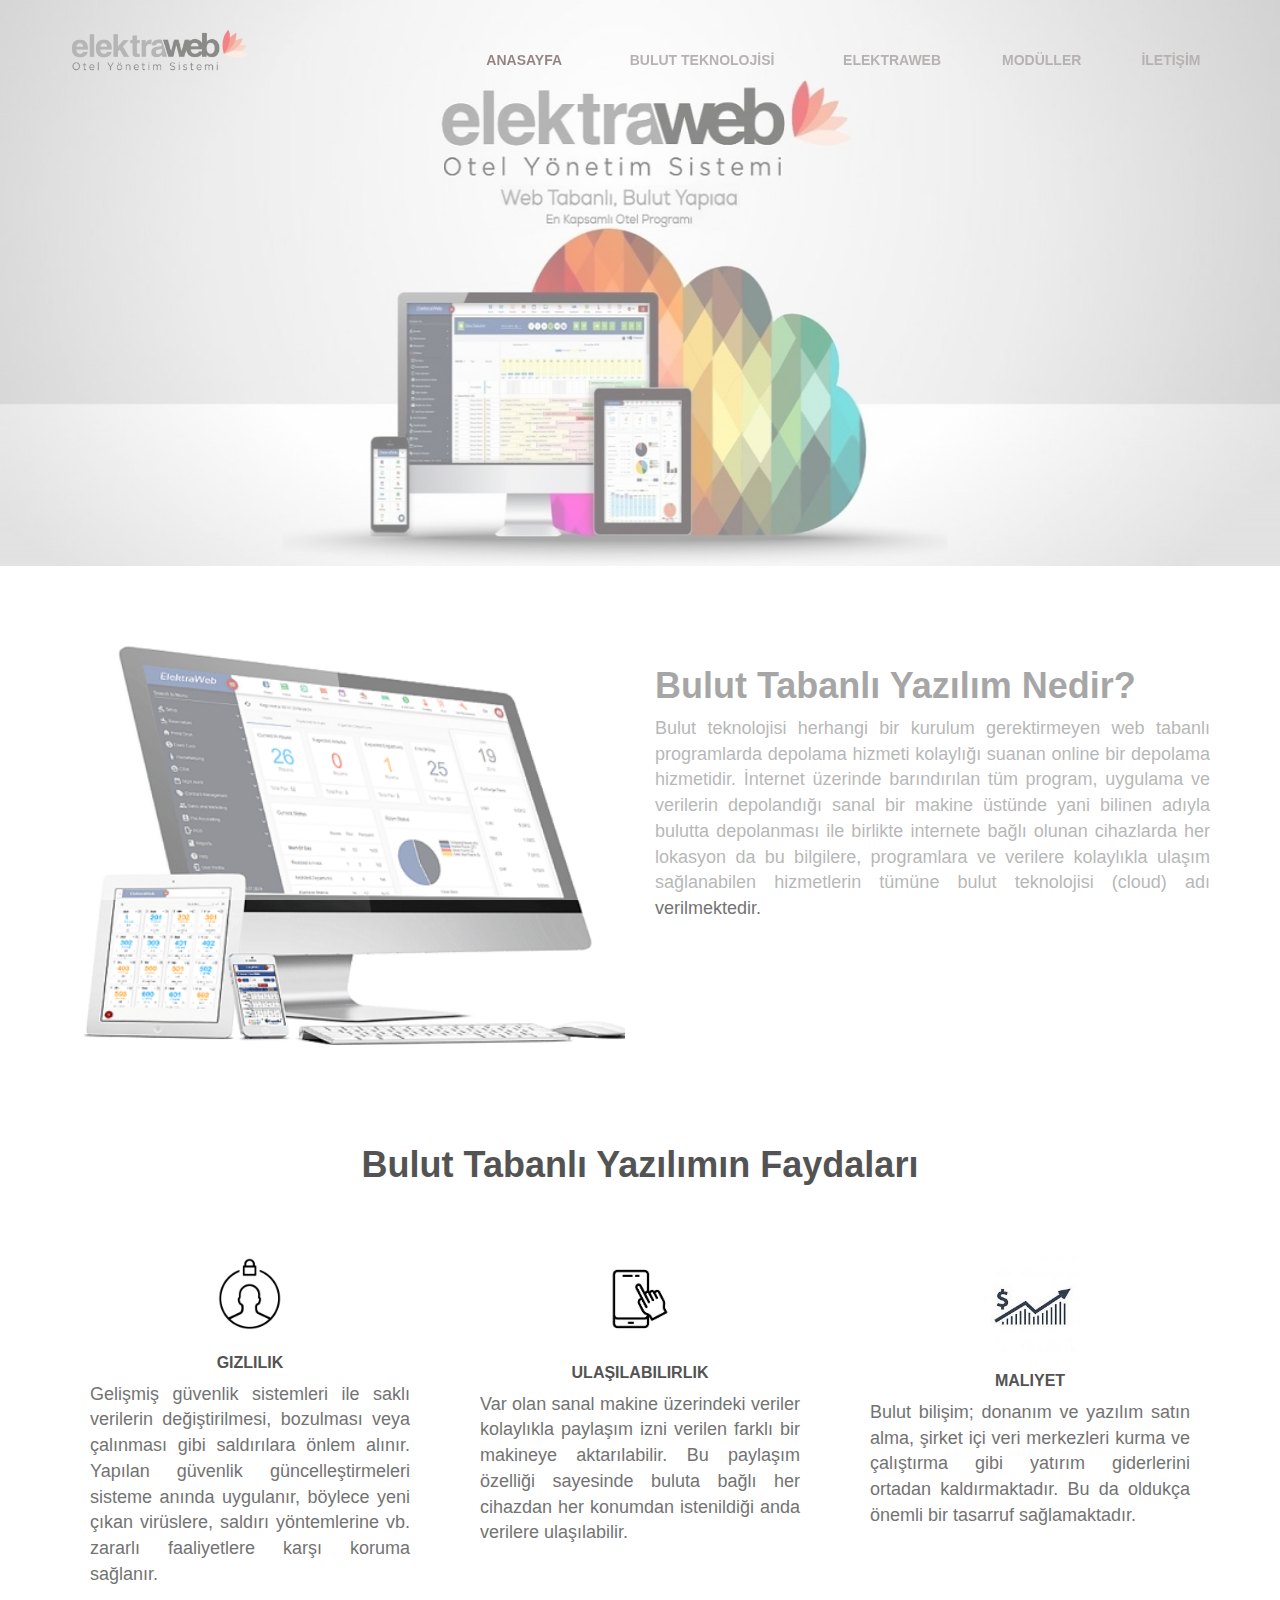
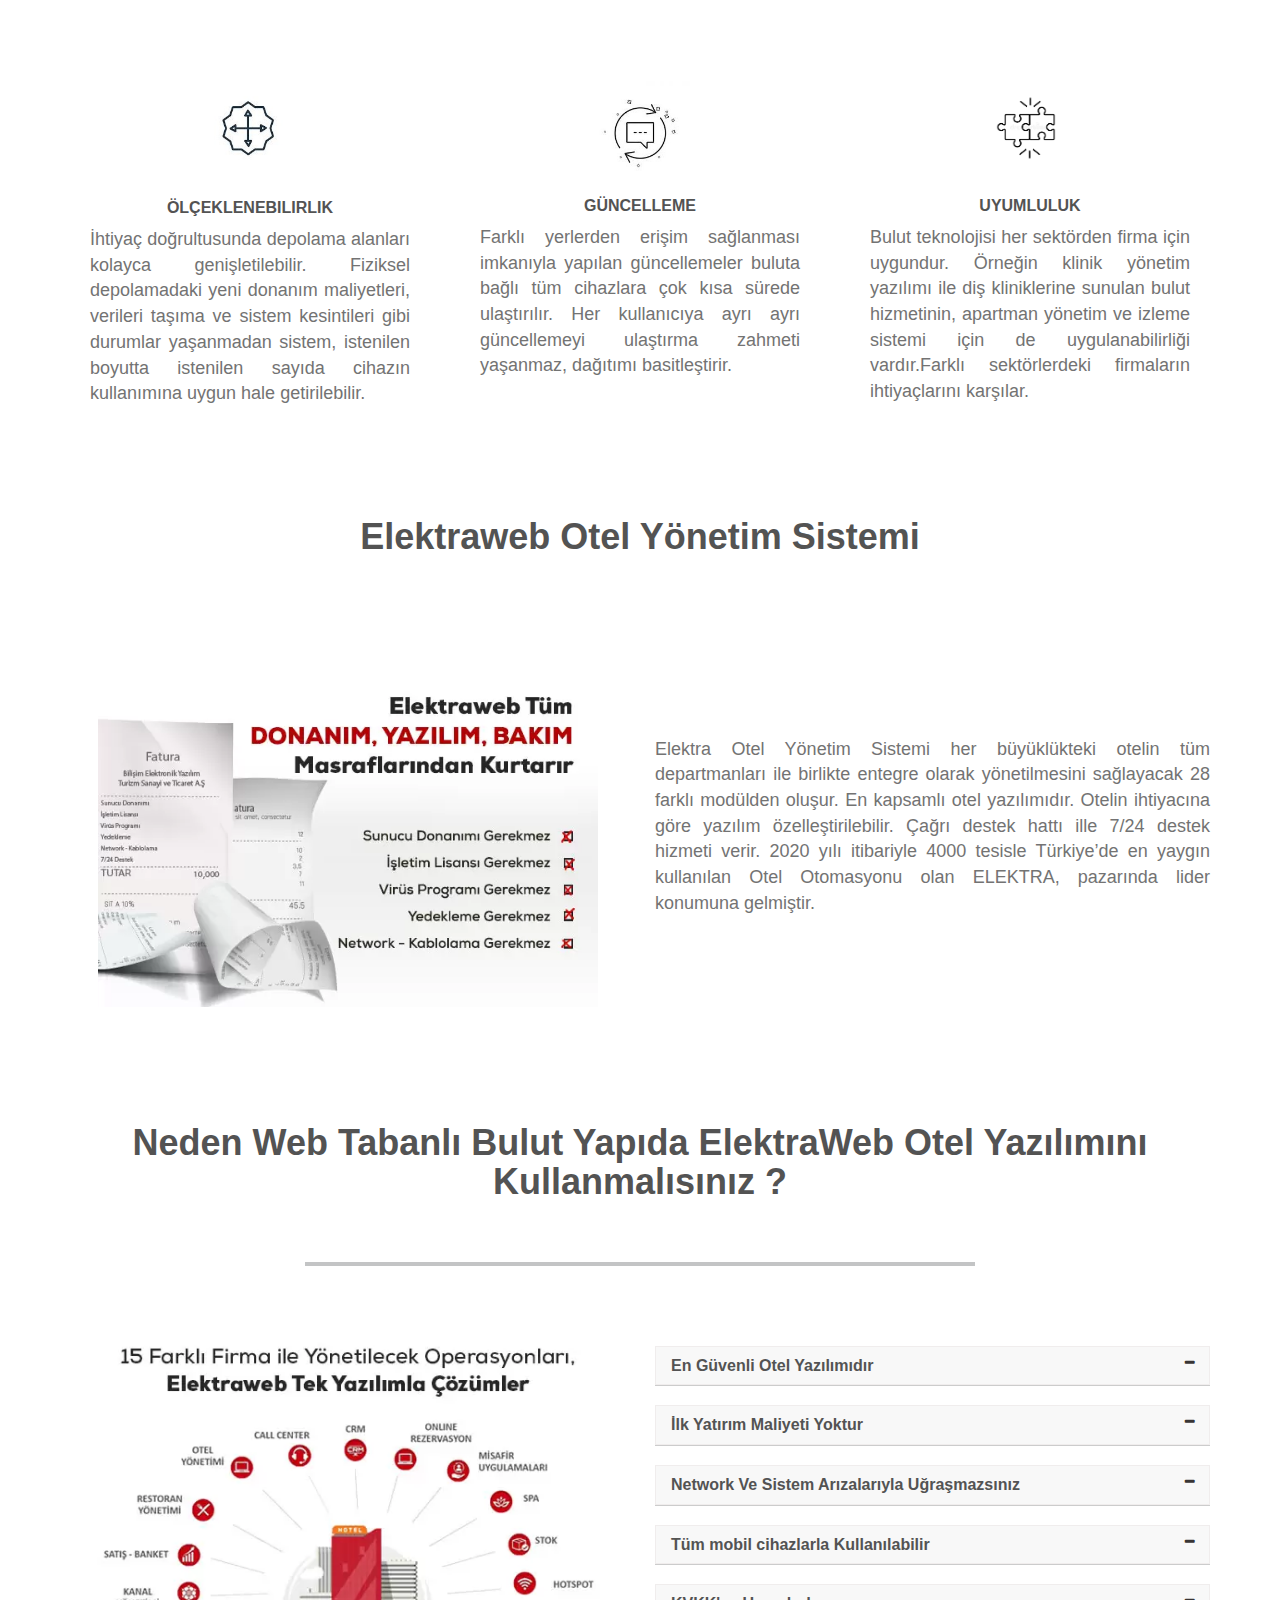
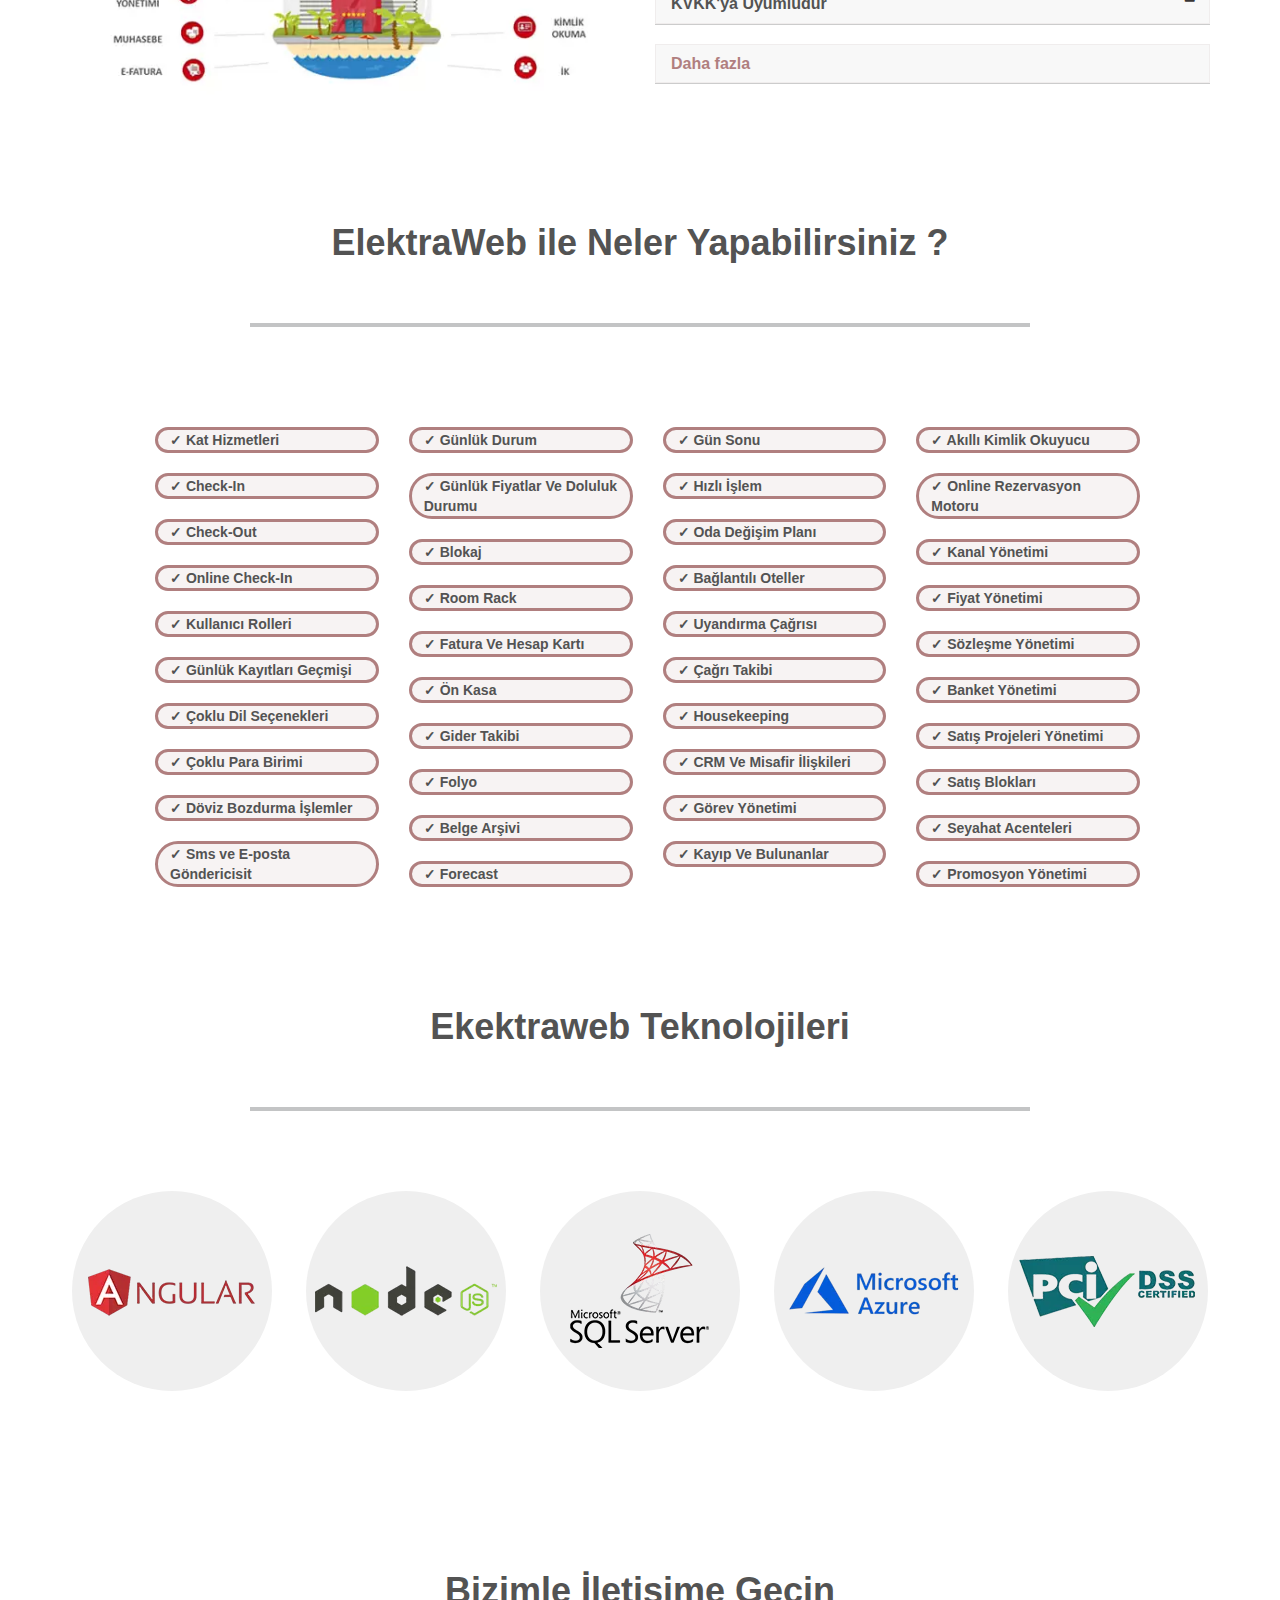
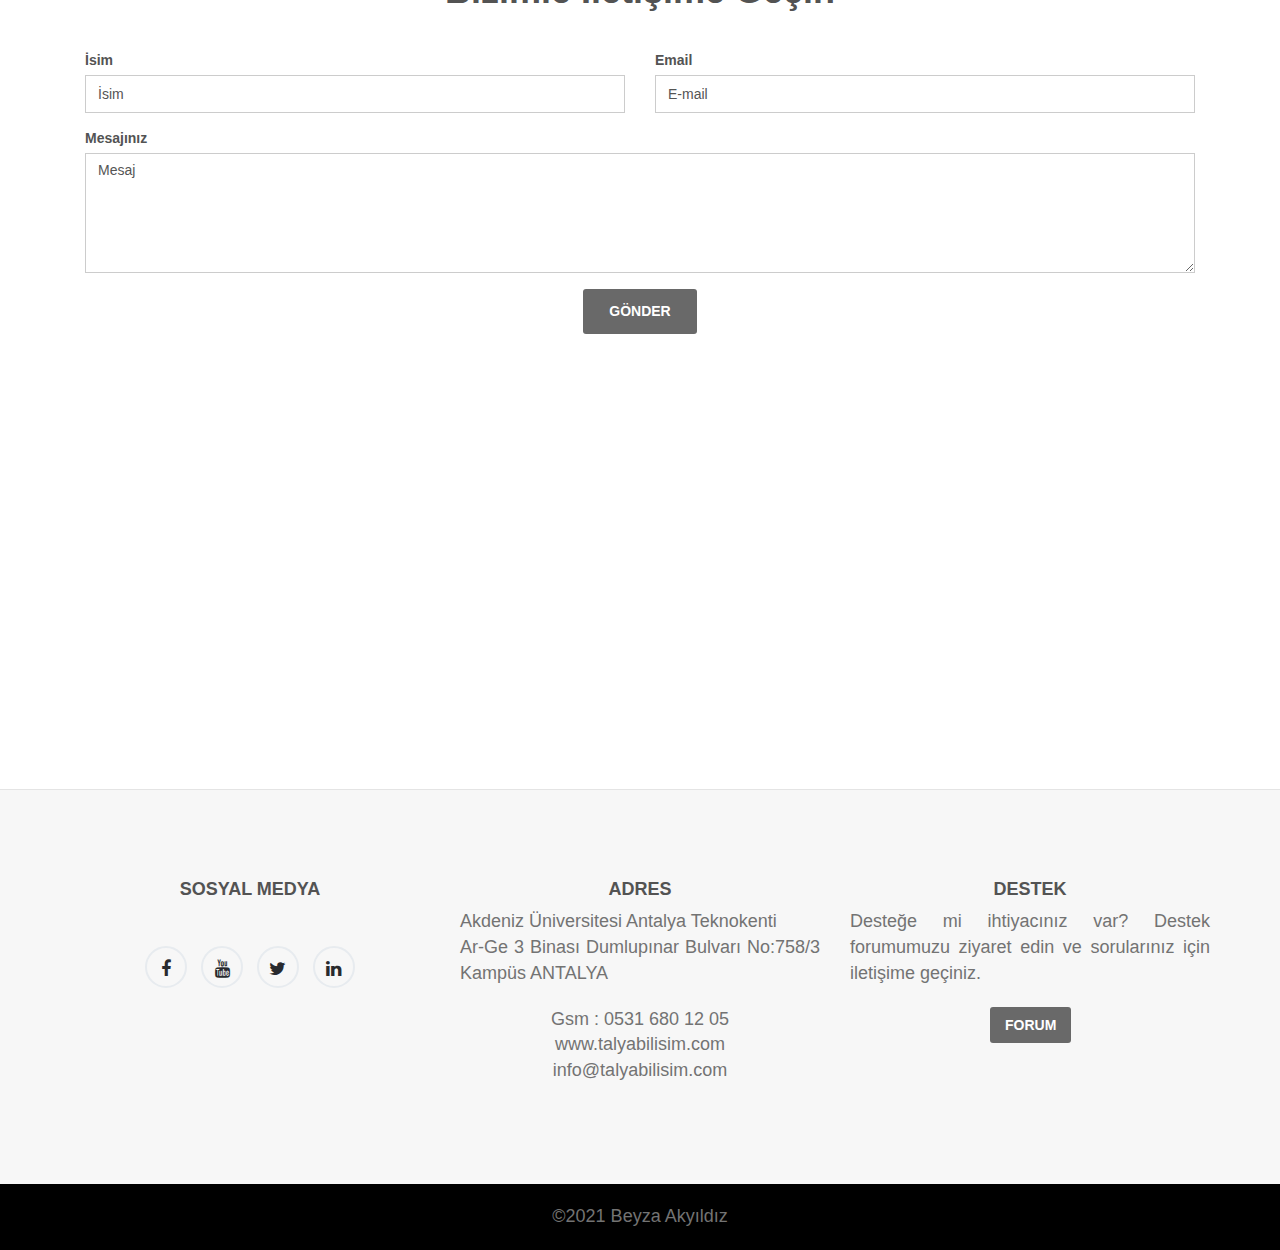
==== index.html @ 030712eb "edited to size of photos" ====
<!DOCTYPE html>


<html lang="en">

<head>

<meta name="viewport" content="width=device-width, initial-scale=1">
<!-- <meta content="text/html; charset=iso-8859-2" http-equiv="Content-Type"> -->
<link rel="stylesheet" href="https://www.w3schools.com/w3css/4/w3.css">
<style>
.mySlides {display:none;}
</style>

  <meta charset="utf-8" />

  <title>elektraweb</title>

  <meta name="viewport" content="width=device-width, initial-scale=1, maximum-scale=1" />


  <link rel="stylesheet" href="css/bootstrap.min.css" />


  <link rel="stylesheet" href="css/font-awesome.min.css" />

  <link href="css/component.css" rel="stylesheet">


  <link rel="stylesheet" href="css/style.css" />
  <link rel="stylesheet" href="https://cdnjs.cloudflare.com/ajax/libs/font-awesome/4.7.0/css/font-awesome.min.css">

  <link href="1/index.html" />
  <a href="1/index.html"></a>
  <a href="1/css/tasarim.css"></a>



</head>

<body data-spy="scroll" data-offset="80">

  <div class="animationload">
    <div class="loader">
      Lütfen Bekleyiniz....
    </div>
  </div>

  <nav class="navbar navbar-default navbar-fixed-top navbar-custom">
    <div class="container-fluid" style="margin-right:5%;margin-left:5%">

      <div class="navbar-header">
        <button type="button" class="navbar-toggle collapsed" data-toggle="collapse"
        data-target="#bs-example-navbar-collapse-1">
        <span class="sr-only">Toggle navigation</span>
        <span class="icon-bar"></span>
        <span class="icon-bar"></span>
        <span class="icon-bar"></span>
      </button>
        <a  class="navbar-brand" href="#"><img src="images/k.png" ></a>
      </div>


      <div class="collapse navbar-collapse" id="bs-example-navbar-collapse-1">
        <ul class="nav navbar-nav navbar-right">

          <li style="padding-right: 30px;"><a href="#home">ANASAYFA</a></li>
         
          <li>
            <nav class="menu">
            <ul>
              <li><a href="#">BULUT TEKNOLOJİSİ</a>
                <ul>
                  <li><a href="#Bulut">Bulut Tabanlı Yazılım Nedir?</a></li>
                  <li><a href="#services">Bulut Tabanlı Yazılımın Faydaları</a></li>
        
                </ul>
              </li>
            </ul>
          </nav>
        </li>
         
        <li>
          <nav class="menu">
          <ul>
            <li><a href="#">ELEKTRAWEB</a>
              <ul>
                <li><a href="#elektraweb">Elektraweb Otel Yönetim Sistemi</a></li>
                <li><a href="#neden elektraweb">Neden ElektraWeb Otel Yazılımını Kullanmalısınız ?</a></li>
                <li><a href="#elektraweb yapılabilecekler">ElektraWeb ile Neler Yapabilirsiniz ?</a></li>
                <li><a href="#elektraweb teknolojileri">Ekektraweb Teknolojileri</a></li>
      
              </ul>
            </li>
          </ul>
        </nav>
      </li>
           <li style="padding-right: 30px;"><a href="2/index.html">MODÜLLER</a></li>
          <li><a href="#contact">İLETİŞİM</a></li>
      </div>
    </div>
  </nav>

   <section class="main-home" id="home">
    <div  class="home-page-photo"><img style="width: 100%;height: 100%;" src="images/cd.jpg" alt=""></div>

  </section>
  <div id="Bulut"></div>
  <div id="ana_div" class="container ">
    <div class="row mt-3" >

      <div class="col-md-6" id="div3"> <img src="images/device2-.png" style="width: 100%;" class="foto" /></div>
      <div class="col-md-6" id="div3">
        <div class="kutu">
          <h1 style="font-size: 36px;
          font-weight: bolder;">Bulut Tabanlı Yazılım Nedir?</h1>

          <p>Bulut teknolojisi herhangi bir kurulum gerektirmeyen web tabanlı programlarda depolama hizmeti kolaylığı
            suanan online bir depolama hizmetidir. İnternet üzerinde barındırılan tüm program, uygulama ve verilerin
            depolandığı
            sanal bir makine üstünde yani bilinen adıyla bulutta depolanması ile birlikte internete bağlı olunan
            cihazlarda her lokasyon da bu bilgilere, programlara ve verilere kolaylıkla ulaşım sağlanabilen hizmetlerin
            tümüne bulut teknolojisi (cloud) adı verilmektedir. </p>


        </div>
      </div>
    </div>

  </div>

  <section id="services">
    <div class="container">
      <div class="row">
        <div class="col-md-12">
          <h1 style="font-size: 36px;
          font-weight: bolder;" class="title text-center">Bulut Tabanlı Yazılımın Faydaları</h1>

          <br>
          <div class="titleHR"><span></span></div>
        </div>
      </div>

      <div class="row">
        <div class="col-sm-4">

          <div class="text-center services-item">
            <div class="col-wrapper">
              <div class="icon-border">

                <img src="images/15.png" alt="" style="width: 80px;">
              </div>
              <h5>Gizlilik</h5>
              <p>Gelişmiş güvenlik sistemleri ile saklı verilerin değiştirilmesi, bozulması veya çalınması gibi
                saldırılara önlem alınır.
                Yapılan güvenlik güncelleştirmeleri sisteme anında uygulanır, böylece yeni çıkan virüslere, saldırı
                yöntemlerine vb. zararlı faaliyetlere karşı koruma sağlanır.</p>
            </div>
          </div>
        </div>

        <div class="col-sm-4">

          <div class="text-center services-item">
            <div class="col-wrapper">
              <div class="icon-border">

                <div class="boxes-icon">
                  <img src="images/6.png" alt="" style="width: 90px;">
                </div>
              </div>
              <h5>Ulaşılabilirlik</h5>
              <p>Var olan sanal makine üzerindeki veriler kolaylıkla paylaşım izni verilen
                farklı bir makineye aktarılabilir. Bu paylaşım özelliği sayesinde buluta bağlı her cihazdan her konumdan
                istenildiği anda verilere ulaşılabilir.</p>
            </div>
          </div>
        </div>

        <div class="col-sm-4">
          <div class="text-center services-item">
            <div class="col-wrapper">
              <div class="icon-border">

                <img src="images/9.jpg" alt="" style="width:100px;">
              </div>


              <h5>Maliyet</h5>
              <p>Bulut bilişim; donanım ve yazılım satın alma, şirket içi veri merkezleri kurma
                ve çalıştırma gibi yatırım giderlerini ortadan kaldırmaktadır. Bu da oldukça
                önemli bir tasarruf sağlamaktadır.</p>
            </div>
          </div>
        </div>
      </div>


      <div class="row">
        <div class="col-sm-4">

          <div class="text-center services-item">
            <div class="col-wrapper">
              <div class="icon-border">

                <img src="images/12.jpg" alt="" style="width:110px;">
              </div>
              <h5>Ölçeklenebilirlik</h5>
              <p>İhtiyaç doğrultusunda depolama alanları kolayca genişletilebilir. Fiziksel depolamadaki yeni donanım
                maliyetleri, verileri taşıma ve sistem kesintileri gibi durumlar yaşanmadan sistem, istenilen boyutta
                istenilen sayıda cihazın kullanımına uygun hale getirilebilir.</p>
            </div>
          </div>
        </div>

        <div class="col-sm-4">

          <div class="text-center services-item">
            <div class="col-wrapper">
              <div class="icon-border">

                <img src="images/14.jpg" alt="" style="width:100px;">
              </div>
              <h5>Güncelleme</h5>
              <p>Farklı yerlerden erişim sağlanması imkanıyla yapılan güncellemeler buluta bağlı tüm cihazlara çok kısa
                sürede ulaştırılır. Her kullanıcıya ayrı ayrı güncellemeyi ulaştırma zahmeti yaşanmaz, dağıtımı
                basitleştirir.
              </p>
            </div>
          </div>
        </div>


        <div class="col-sm-4">

          <div class="text-center services-item">
            <div class="col-wrapper">
              <div class="icon-border">

                <img src="images/14.png" alt="" style="width:100px;">
                <h5>Uyumluluk</h5>
                <p>Bulut teknolojisi her sektörden firma için uygundur. Örneğin klinik yönetim yazılımı ile diş
                  kliniklerine sunulan bulut hizmetinin, apartman yönetim ve izleme sistemi için de uygulanabilirliği
                  vardır.Farklı sektörlerdeki firmaların ihtiyaçlarını karşılar.</p>
              </div>
            </div>
          </div>
        </div>

      </div>
<div id="elektraweb"></div>
  </section>
  <br>
  <br>
<!-- .................. -->

<h1 style="font-weight: bolder"  class="w3-center">Elektraweb Otel Yönetim Sistemi</h1>
<div id="ana_div" class="container ">
  <div class="row mt-3">

    <div class="col-md-6" id="div3"> 
      <div class="w3-content w3-section" style="max-width:500px">
        <img class="mySlides" src="images/s1.jpg" style="width:100%">
        <img class="mySlides" src="images/s2.jpg" style="width:100%">
        <img class="mySlides" src="images/s3.jpg" style="width:100%">
        <img class="mySlides" src="images/s4.jpg" style="width:100%">
        <img class="mySlides" src="images/s5.jpg" style="width:100%">
        <img class="mySlides" src="images/s6.jpg" style="width:100%">
        <img class="mySlides" src="images/s7.jpg" style="width:100%">
        <img class="mySlides" src="images/s8.jpg" style="width:100%">
        <img class="mySlides" src="images/s9.jpg" style="width:100%">
        <img class="mySlides" src="images/s10.jpg" style="width:100%">
        <img class="mySlides" src="images/s11.jpg" style="width:100%">
        <img class="mySlides" src="images/s12.jpg" style="width:100%">
        <img class="mySlides" src="images/s13.jpg" style="width:100%">
        <img class="mySlides" src="images/s14.jpg" style="width:100%">
        <img class="mySlides" src="images/s15.jpg" style="width:100%">
      </div>
      
      <script>
      var myIndex = 0;
      carousel();
      
      function carousel() {
        var i;
        var x = document.getElementsByClassName("mySlides");
        for (i = 0; i < x.length; i++) {
          x[i].style.display = "none";  
        }
        myIndex++;
        if (myIndex > x.length) {myIndex = 1}    
        x[myIndex-1].style.display = "block";  
        setTimeout(carousel, 2000); // Change image every 2 seconds
      }
      </script>
    </div>
    <div class="col-md-6" id="div3">
      <div class="kutu" id="Bulut">
       
        <p style="margin-top: 100px;"> Elektra Otel Yönetim Sistemi her büyüklükteki otelin tüm departmanları ile birlikte entegre olarak yönetilmesini sağlayacak 28 farklı modülden oluşur. En kapsamlı otel yazılımıdır. Otelin ihtiyacına göre yazılım özelleştirilebilir. Çağrı destek hattı ille 7/24 destek hizmeti verir.  2020 yılı itibariyle 4000 tesisle Türkiye’de en yaygın kullanılan Otel Otomasyonu olan ELEKTRA, pazarında lider konumuna gelmiştir.</p>
        
         
      </div>
    </div>
  </div>

</div>
<!-- ................. -->
<div id="neden elektraweb"></div>




  <!--Start Why Choose us-->
  <section id="Neden" class="section">
    <div class="container">
      <div class="row">

        <div class="title-box text-center">
          <h1 style="margin-bottom:60px ;font-weight: bolder;" class="title">Neden Web Tabanlı Bulut Yapıda ElektraWeb
            Otel Yazılımını Kullanmalısınız ?</h1>
        </div>
        <div style="margin-bottom: 40px;" class="yatay-cizgi"></div>
        <!--start tabs-->
        <div class="col-md-6">
          <div class="tabs tabs-main">




            <div class="tab-content">
              <img src="images/elk.jpg" style="max-width: 100%;" alt="" style="float: left;">

            </div>


          </div>
        </div>

        <!-- End Tabs-->

        <!--Start Accordion-->
        <div class="col-md-6">
          <div class="panel-group accordion-main" id="accordion" style="padding-top:40px">
            <!--About accordion #1-->
            <div class="panel">
              <div class="panel-heading collapsed" data-toggle="collapse" data-parent="#accordion"
                data-target="#collapseOne">
                <h2 style="font-weight: bolder;" class="panel-title accordion-toggle">
                  En Güvenli Otel Yazılımıdır
                </h2>
              </div>
              <div id="collapseOne" class="panel-collapse collapse">
                <div class="panel-body">
                  <p>ElektraWeb, dünyanın en güvenli sunucularında barındırıldığından, yüksek hız ve güvenlik sağlar.
                    Yedeklemeler otomatik yapılır. Virüs ve enerji kesintisi kaynaklı veri kayıpları ortadan kalkar.
                    Kötü niyetli kullanıcılara karşı etkili bir loglama çözümü barındırır.
                  </p>

                </div>
              </div>
            </div>

            <!--About accordion #2-->
            <div class="panel">
              <div class="panel-heading collapsed" data-toggle="collapse" data-parent="#accordion"
                data-target="#collapseTwo">
                <h2 style="font-weight: bolder;" class="panel-title accordion-toggle">
                  İlk Yatırım Maliyeti Yoktur
                </h2>
              </div>
              <div id="collapseTwo" class="panel-collapse collapse">
                <div class="panel-body">
                  <p>ElektraWeb, sunucuya ihtiyaç duymadığından oteli bir kaç yılda bir yenilemesi gereken sunucu,
                    işletim sistemi lisans, virüs programlar, yedekleme, bakım gibi maliyetlerden kurtarır.
                  </p>
                </div>
              </div>
            </div>

            <!--About accordion #3-->
            <div class="panel">
              <div class="panel-heading collapsed" data-toggle="collapse" data-parent="#accordion"
                data-target="#collapseThree">
                <h2 style="font-weight: bolder;" class="panel-title accordion-toggle">
                  Network Ve Sistem Arızalarıyla Uğraşmazsınız
                </h2>
              </div>
              <div id="collapseThree" class="panel-collapse collapse">
                <div class="panel-body">
                  <p>ElektraWeb, internet üzerinden kullanıldığından otelinizdeki bilgisayarların herhangi bir networke
                    bağlı olmasına gerek olmaz. Bilgisayarınızda program da yüklü olmayacağı için donanım arızalarıyla
                    karşılaşma ihtimaliniz de çok azalır.
                  </p>

                </div>
              </div>
            </div>

            <!--About accordion #4-->
            <div class="panel">
              <div class="panel-heading collapsed" data-toggle="collapse" data-parent="#accordion"
                data-target="#collapseFour">
                <h2 style="font-weight: bolder;" class="panel-title accordion-toggle">
                  Tüm mobil cihazlarla Kullanılabilir
                </h2>
              </div>
              <div id="collapseFour" class="panel-collapse collapse">
                <div class="panel-body">
                  <p>Masaüstü veya dizüstü bilgisayarınız, tabletiniz ve cep telefonunuzdan tüm programı
                    kullanabilirsiniz. İsterseniz misafirleriniz için ayrıca uygulama da yaptırabilirsiniz.
                  </p>
                </div>
              </div>
            </div>

            <!-- .................................. -->
            <!--About accordion #1-->
            <div class="panel">
              <div class="panel-heading collapsed" data-toggle="collapse" data-parent="#accordion"
                data-target="#collapselast">
                <h2 style="font-weight: bolder;" class="panel-title accordion-toggle">
                  KVKK'ya Uyumludur
                </h2>
              </div>
              <div id="collapselast" class="panel-collapse collapse">
                <div class="panel-body">
                  <p>Elektraweb, datalarınızı en güvenli sunucularında KVKK kriterlerine uygun olarak saklar. Maskeleme
                    özelliği ile yetkisiz kişilerin bilgilere ulaşımı engeller ve sizin denetiminizde bilgiyi
                    anonimleştirir
                  </p>

                </div>
              </div>
            </div>
            <div class="panel">
              <div class="panel-heading collapsed" data-toggle="collapse" data-parent="#accordion"
                data-target="#collapsesix">
                <h2 style="color: #b07f7f ;margin-top: 0;font-weight: bolder;
              margin-bottom: 0;
              font-size: 16px;">

                  <a href="https://www.elektraweb.com/neden-elektraweb/">Daha fazla </a>
                </h2>
              </div>
              <div id="collapsesix" class="panel-collapse collapse">

              </div>
            </div>
          </div>
        </div>
      </div>
      <!--End Accordion-->

    </div>
    <!--/.row-->
    </div>
    <!--/.container-->
  </section> 
  <div id="elektraweb yapılabilecekler"></div>
  <br><br>
  <!--End Why Choose us-->
 
  <div class="title-box text-center">
    <h1 style="margin-bottom:60px ; margin-top: 80px; font-weight: bolder;" class="title">ElektraWeb ile Neler
      Yapabilirsiniz ?</h1>
  </div>
  <div style="margin-bottom: 40px;" class="yatay-cizgi"></div>

  <div class="temel" style="margin-left: 140px;margin-right: 140px;">

    <div class="row" style="margin-top: 100px;box-sizing: border-box;margin-right:0px: 0px;margin-left: 0px;">

      <div class="col-md-3" style="text-align: left;">
        <div style="padding-left: 12px;padding-right:12px ;font-weight: bolder;"
          onclick="location.href='https://www.elektraweb.com/ozellikler/kat-hizmetleri/'" class="buttons">✓ Kat Hizmetleri</div>
        <br>
        <div style="padding-left: 12px;padding-right:12px ;font-weight: bolder;"
          onclick="location.href='https://www.elektraweb.com/ozellikler/check-in-tr/'" class="buttons">✓ Check-In</div>

        <br>
        <div style="padding-left: 12px;padding-right:12px ;font-weight: bolder;"
          onclick="location.href='https://www.elektraweb.com/ozellikler/check-out-tr/'" class="buttons">✓ Check-Out</div>

        <br>
        <div style="padding-left: 12px;padding-right:12px ;font-weight: bolder;"
          onclick="location.href='https://www.elektraweb.com/ozellikler/check-in-islemleri/'" class="buttons"> ✓ Online Check-In</div>

        <br>

        <div style="padding-left: 12px;padding-right:12px ;font-weight: bolder;"
          onclick="location.href='https://www.elektraweb.com/ozellikler/kullanici-rolleri-ve-guvenlik/'" class="buttons"> ✓ Kullanıcı Rolleri</div>

        <br>
        <div style="padding-left: 12px;padding-right:12px ;font-weight: bolder;"
          onclick="location.href='https://www.elektraweb.com/ozellikler/gunluk-kayitlari-gecmisi/'" class="buttons">✓ Günlük Kayıtları Geçmişi</div>

        <br>
        <div style="padding-left: 12px;padding-right:12px ;font-weight: bolder;"
          onclick="location.href='https://www.elektraweb.com/ozellikler/coklu-dil-secenekleri/'" class="buttons">✓ Çoklu Dil Seçenekleri</div>

        <br>
        <div style="padding-left: 12px;padding-right:12px ;font-weight: bolder;"
          onclick="location.href='https://www.elektraweb.com/ozellikler/coklu-para-birimi/'" class="buttons">✓ Çoklu Para Birimi</div>

        <br>
        <div style="padding-left: 12px;padding-right:12px ;font-weight: bolder;"
          onclick="location.href='https://www.elektraweb.com/ozellikler/doviz-degisimi/'" class="buttons">✓ Döviz Bozdurma İşlemler</div>

        <br>
        <div style="padding-left: 12px;padding-right:12px ;font-weight: bolder;"
          onclick="location.href='https://www.elektraweb.com/ozellikler/sms-ve-e-posta-gondericisi/'" class="buttons">✓ Sms ve E-posta Göndericisit</div>

      </div>
      
      <div class="col-md-3" style="text-align: left">
        
        <div style="padding-left: 12px;padding-right:12px ;font-weight: bolder;"
          onclick="location.href='https://www.elektraweb.com/ozellikler/gunluk-gosterge-tablosu/'" class="buttons">✓ Günlük Durum</div>

        <br>
        <div style="padding-left: 12px;padding-right:12px ;font-weight: bolder;"
          onclick="location.href='https://www.elektraweb.com/ozellikler/gunluk-fiyatlar-ve-stok-durumu/'" class="buttons">✓ Günlük Fiyatlar Ve Doluluk Durumu</div>

        <br>
        <div style="padding-left: 12px;padding-right:12px ;font-weight: bolder;"
          onclick="location.href='https://www.elektraweb.com/ozellikler/oda-takvimi/'" class="buttons">✓ Blokaj</div>

        <br>
        <div style="padding-left: 12px;padding-right:12px ;font-weight: bolder;"
          onclick="location.href='https://www.elektraweb.com/ozellikler/alacak-hesaplari/'" class="buttons">✓ Room Rack</div>

        <br>

        <div style="padding-left: 12px;padding-right:12px ;font-weight: bolder;"
          onclick="location.href='https://www.elektraweb.com/ozellikler/fatura-ve-hesap-karti/'" class="buttons">✓ Fatura Ve Hesap Kartı</div>

        <br>
        <div style="padding-left: 12px;padding-right:12px ;font-weight: bolder;"
          onclick="location.href='https://www.elektraweb.com/ozellikler/on-kasa/'" class="buttons">✓ Ön Kasa</div>

        <br>
        <div style="padding-left: 12px;padding-right:12px ;font-weight: bolder;"
          onclick="location.href='https://www.elektraweb.com/ozellikler/gider-takibi/'" class="buttons">✓ Gider Takibi</div>

        <br>
        <div style="padding-left: 12px;padding-right:12px ;font-weight: bolder;"
          onclick="location.href='https://www.elektraweb.com/ozellikler/folyo/'" class="buttons">✓ Folyo</div>

        <br>
        <div style="padding-left: 12px;padding-right:12px ;font-weight: bolder;"
          onclick="location.href='https://www.elektraweb.com/ozellikler/belge-arsivi/'" class="buttons">✓ Belge Arşivi</div>

        <br>
        <div style="padding-left: 12px;padding-right:12px ;font-weight: bolder;"
          onclick="location.href='https://www.elektraweb.com/ozellikler/forecast-grafikleri/'" class="buttons">✓ Forecast</div>

      </div>
      
      <div class="col-md-3" style="text-align: left">
        <div style="padding-left: 12px;padding-right:12px ;font-weight: bolder;"
          onclick="location.href='https://www.elektraweb.com/ozellikler/gun-sonu/'" class="buttons">✓ Gün Sonu</div>

        <br>
        <div style="padding-left: 12px;padding-right:12px ;font-weight: bolder;"
          onclick="location.href='https://www.elektraweb.com/ozellikler/quick-desk/'" class="buttons">✓ Hızlı İşlem</div>

        <br>
        <div style="padding-left: 12px;padding-right:12px ;font-weight: bolder;"
          onclick="location.href='https://www.elektraweb.com/ozellikler/oda-degisim-planlari/'" class="buttons">✓ Oda Değişim Planı</div>

        <br>
        <div style="padding-left: 12px;padding-right:12px ;font-weight: bolder;"
          onclick="location.href='https://www.elektraweb.com/ozellikler/baglantili-odalar/'" class="buttons">✓ Bağlantılı Oteller</div>

        <br>
        <div style="padding-left: 12px;padding-right:12px ;font-weight: bolder;"
          onclick="location.href='https://www.elektraweb.com/ozellikler/uyandirma-cagrilari/'" class="buttons">✓ Uyandırma Çağrısı</div>

        <br>
        <div style="padding-left: 12px;padding-right:12px ;font-weight: bolder;"
          onclick="location.href='https://www.elektraweb.com/ozellikler/cagri-takibi/'" class="buttons">✓ Çağrı Takibi</div>

        <br>
        <div style="padding-left: 12px;padding-right:12px ;font-weight: bolder;"
          onclick="location.href='https://www.elektraweb.com/ozellikler/housekeeping-tr/'" class="buttons">✓ Housekeeping</div>

        <br>
        <div style="padding-left: 12px;padding-right:12px ;font-weight: bolder;"
          onclick="location.href='https://www.elektraweb.com/ozellikler/crm-ve-sadakat/'" class="buttons">✓ CRM Ve Misafir İlişkileri</div>

        <br>
        <div style="padding-left: 12px;padding-right:12px ;font-weight: bolder;"
          onclick="location.href='https://www.elektraweb.com/ozellikler/gorev-yonetimi/'" class="buttons">✓ Görev Yönetimi</div>

        <br>
        <div style="padding-left: 12px;padding-right:12px ;font-weight: bolder;"
          onclick="location.href='https://www.elektraweb.com/ozellikler/kayip-ve-bulunanlar/'" class="buttons">✓ Kayıp Ve Bulunanlar</div>

      </div> 
      
      <div class="col-md-3" style="text-align: left;margin-right: 0px;">
        <div style="padding-left: 12px;padding-right:12px ;font-weight: bolder;"
          onclick="location.href='https://www.elektraweb.com/ozellikler/akilli-kimlik-okuyucu/'" class="buttons">✓ Akıllı Kimlik Okuyucu</div>

        <br>
        <div style="padding-left: 12px;padding-right:12px ;font-weight: bolder;"
          onclick="location.href='https://www.elektraweb.com/ozellikler/rezervasyon-motoru/'" class="buttons">✓ Online Rezervasyon Motoru</div>

        <br>
        <div style="padding-left: 12px;padding-right:12px ;font-weight: bolder;"
          onclick="location.href='https://www.elektraweb.com/ozellikler/kanal-yoneticisi/'" class="buttons">✓ Kanal Yönetimi</div>

        <br>
        <div style="padding-left: 12px;padding-right:12px ;font-weight: bolder;"
          onclick="location.href='https://www.elektraweb.com/ozellikler/ucret-yoneticisi/'" class="buttons">✓ Fiyat Yönetimi</div>

        <br>
        <div style="padding-left: 12px;padding-right:12px ;font-weight: bolder;"
          onclick="location.href='https://www.elektraweb.com/ozellikler/sozlesme-yonetimi-2/'" class="buttons">✓ Sözleşme Yönetimi</div>

        <br>
        <div style="padding-left: 12px;padding-right:12px ;font-weight: bolder;"
          onclick="location.href='https://www.elektraweb.com/ozellikler/banket-yonetimi/'" class="buttons">✓ Banket Yönetimi</div>


        <br>
        <div style="padding-left: 12px;padding-right:12px ;font-weight: bolder;"
          onclick="location.href='https://www.elektraweb.com/ozellikler/satis-projeleri-yonetimi/'" class="buttons">✓ Satış Projeleri Yönetimi</div>

        <br>
        <div style="padding-left: 12px;padding-right:12px ;font-weight: bolder;"
          onclick="location.href='https://www.elektraweb.com/ozellikler/satis-bloklari/'" class="buttons">✓ Satış Blokları</div>

        <br>
        <div style="padding-left: 12px;padding-right:12px ;font-weight: bolder;"
          onclick="location.href='https://www.elektraweb.com/ozellikler/seyahat-acenteleri/'" class="buttons">✓ Seyahat Acenteleri</div>

        <br>
        <div style="padding-left: 12px;padding-right:12px ;font-weight: bolder;"
          onclick="location.href='https://www.elektraweb.com/ozellikler/promosyon-yonetimi/'" class="buttons">✓ Promosyon Yönetimi</div>

      </div>



    </div>
  </div>
  <div id="elektraweb teknolojileri"></div>
  <br><br>
  <div class="title-box text-center">
    <h1 style="margin-bottom:60px ;font-weight: bolder;margin-top: 80px;" class="title">Ekektraweb Teknolojileri</h1>

  </div>
  <div style="margin-bottom: 40px;" class="yatay-cizgi"></div>

  <div style="text-align: center;margin-top: 80px;margin-bottom: 80px;"> 
    <button style="width: 200px;height: 200px;border-radius: 100px;margin-right: 30px;border-style: none;"><img src="images/angular1.png" alt=""></button>
     <button style="width: 200px;height: 200px;border-radius: 100px;margin-right: 30px;border-style: none;"><img src="images/nodejs1.png" alt=""></button> 
     <button style="width: 200px;height: 200px;border-radius: 100px;margin-right: 30px;border-style: none;"><img src="images/sql3.png" alt=""></button> 
     <button style="width: 200px;height: 200px;border-radius: 100px;margin-right: 30px;border-style: none;"><img src="images/azure1.png" alt=""></button>
     <button style="width: 200px;height: 200px;border-radius: 100px;border-style: none;"><img src="images/pci1.png" alt=""></button>
  </div>


  <section id="contact">
    <div class="container">
      <div class="row">
        <div class="col-md-12">
          <h1 class="title text-center"> <strong>Bizimle İletişime Geçin</strong></h1>
          <div class="titleHR"><span></span></div>

          <form role="form" name="ajax-form" id="ajax-form" action="php/contact.php" method="post" class="form-main">
            <div class="col-xs-12">
              <div class="row">
                <div class="form-group col-xs-6">
                  <label for="name2">İsim</label>
                  <input class="form-control" id="name2" name="name" onblur="if(this.value == '') this.value='Name'"
                    onfocus="if(this.value == 'Name') this.value=''" type="text" value="İsim">
                  <div class="error" id="err-name" style="display: none;">Lütfen isim giriniz</div>
                </div>
                <div class="form-group col-xs-6">
                  <label for="email2">Email</label>
                  <input class="form-control" id="email2" name="email" type="text"
                    onfocus="if(this.value == 'E-mail') this.value='';"
                    onblur="if(this.value == '') this.value='E-mail';" value="E-mail">
                  <div class="error" id="err-emailvld" style="display: none;">E-posta geçerli bir biçimde değil</div>
                </div>
              </div>
              <div class="row">
                <div class="form-group col-xs-12">
                  <label for="message2">Mesajınız</label>
                  <textarea class="form-control" id="message2" name="message"
                    onblur="if(this.value == '') this.value='Message'"
                    onfocus="if(this.value == 'Message') this.value=''">Mesaj</textarea>
                  <div class="error" id="err-message" style="display: none;">Lütfen mesajınızı giriniz</div>
                </div>
              </div>
              <div class="row">
                <div class="col-md-8 col-md-offset-2">

                </div>
              </div>
              <div class="row">
                <div class="col-xs-12 text-center">
                  <div id="ajaxsuccess">E-mail başarıyla gönderildi</div>
                  <div class="error" id="err-form" style="display: none;">Form doğrulanırken bir sorun oluştu lütfen
                    kontrol edin!
                  </div>
                  <div class="error" id="err-timedout">Sunucuya bağlantı zaman aşımına uğradı!
                  </div>
                  <div class="error" id="err-state"></div>
                  <button type="submit" class="btn btn-custom" style="background-color: dimgrey;"
                    id="send">Gönder</button>
                  <iframe
                    src="https://www.google.com/maps/embed?pb=!1m18!1m12!1m3!1d3190.5922454501215!2d30.646813415250392!3d36.9001017799281!2m3!1f0!2f0!3f0!3m2!1i1024!2i768!4f13.1!3m3!1m2!1s0x14c391db81c14477%3A0xbd813fc99c814fac!2zVGFseWEgQmlsacWfaW0gLSBFcnMgWWF6xLFsxLFt!5e0!3m2!1str!2str!4v1625496109989!5m2!1str!2str"
                    width="600" height="450" style="border:0; padding-top:50px; ;" allowfullscreen=""
                    loading="lazy"></iframe>
                </div>
              </div>
            </div>
          </form>
        </div>
      </div>
    </div>
  </section>



  <footer id="footer">
    <div class="footer-widgets-wrap">
      <div class="container text-center">
        <div class="row">
          <div class="col-sm-4 col-md-4">
            <div class="footer-content">
              <h4 style="font-weight: bolder;">SOSYAL MEDYA</h4>
              <div class="footer-socials">
                <a href="https://www.facebook.com/elektrawebhotelmanagement"><i class="fa fa-facebook"></i></a>
                <a href="https://www.youtube.com/c/ElektraWebHotelManagementSoftware"><i class="fa fa-youtube"></i></a>
                <a href="https://twitter.com/elektrawebhotel/"><i class="fa fa-twitter"></i></a>
                <a href="https://www.linkedin.com/in/elektraweb/"><i class="fa fa-linkedin"></i></a>
              </div>
            </div>
          </div>
          <div class="col-sm-4 col-md-4">
            <div class="footer-content">
              <h4 style="font-weight: bolder;">ADRES</h4>
              <p> Akdeniz Üniversitesi Antalya Teknokenti<br>
                Ar-Ge 3 Binası Dumlupınar Bulvarı No:758/3 Kampüs ANTALYA</p>
              <p style="text-align: center;"> Gsm : 0531 680 12 05<br>
                <a href="#">www.talyabilisim.com</a><br>
                info@talyabilisim.com
              </p>
            </div>
          </div>
          <div class="col-sm-4 col-md-4">
            <div class="footer-content">
              <h4 style="font-weight: bolder;">DESTEK</h4>
              <p>Desteğe mi ihtiyacınız var? Destek forumumuzu ziyaret edin ve sorularınız için iletişime geçiniz.</p>
              <p style="text-align: centers;"><button type="button"
                  style="background-color: dimgrey;margin-left: 140px;" class="btn btn-custom-sm"> <a
                    href="https://www.elektraweb.com/iletisim/">forum</a></button></p>
            </div>
          </div>
        </div>
      </div>
    </div>
    <div class="footer-bottom text-center">

      <p style="text-align: center;">©2021 Beyza Akyıldız</p>
    </div>
  </footer>



  <a href="#" class="back-to-top"> <i class="fa fa-chevron-up"> </i> </a>




  <script src="js/jquery.min.js"></script>

  <script src="js/jquery.easing.min.js"></script>

  <script src="js/bootstrap.min.js"></script>

  <script src="js/classie.js"></script>
  <script src="js/modalEffects.js"></script>

  <script src="js/waypoints.min.js" type="text/javascript"></script>
  <script src="js/jquery.counterup.min.js" type="text/javascript"></script>

  <script src="js/SmoothScroll.js"></script>

  <script src="js/jquery.stellar.min.js"></script>

  <script src="js/jquery.nav.js"></script>

  <script type="text/javascript" src="js/owl.carousel.min.js"></script>

  <script src="js/app.js"></script>

  <script type="text/javascript" src="js/switcher.js"></script>


</body>

</html>
---- css/component.css ----
/* General styles for the modal */
/* 
.md-perspective,
.md-perspective body {
	height: 100%;
	overflow: hidden;
}

.md-perspective body  {
	background: #fff;
	-webkit-perspective: 600px;
	-moz-perspective: 600px;
	perspective: 600px;
}

.container {
	min-height: 100%;
	margin-bottom: 50px;
	/* margin-left: 220px; */
}

.md-modal {
	position: fixed;
	top: 50%;
	left: 50%;
	width: 50%;
	max-width: 550px;
	min-width: 320px;
	height: auto;
	z-index: 9999999;
	visibility: hidden;
	-webkit-transform: translateX(-50%) translateY(-50%);
	-moz-transform: translateX(-50%) translateY(-50%);
	-ms-transform: translateX(-50%) translateY(-50%);
	transform: translateX(-50%) translateY(-50%);
}

.md-show {
	visibility: visible;
}

.md-overlay {
	position: fixed;
	width: 100%;
	height: 100%;
	visibility: hidden;
	top: 0;
	left: 0;
	z-index: 9999995;
	opacity: 0;
	background: rgba(1,1,1,0.6);
	-webkit-transition: all 0.3s;
	-moz-transition: all 0.3s;
	transition: all 0.3s;
}

.md-show ~ .md-overlay {
	opacity: 1;
	visibility: visible;
}

/* Content styles */
.md-content {
	color: #5b5b5b;
	background: #fff;
	position: relative;
	border-radius: 0px;
	margin: 0 auto;
	text-align: center;
}
.md-content h3 {
	font-weight: 600;
	margin: 0;
	padding-top: 20px;
	border-radius: 0;
	color: #797979;
}

.md-content img{
	width: 100%;
	margin-bottom: 20px;
}
.md-content button {
	margin-top: 20px;
}

.md-content > div {
	margin: 0;
	font-weight: 300;
	font-size: 14px;
	padding: 30px;
}

.md-content > div p {
	margin: 0;
	padding: 10px 0;
	font-size: 16px;
}


/* Individual modal styles with animations/transitions */
.md-effect .md-content {
	-webkit-transform: scale(0.8);
	-moz-transform: scale(0.8);
	-ms-transform: scale(0.8);
	transform: scale(0.8);
	opacity: 0;
	-webkit-transition: all 0.3s;
	-moz-transition: all 0.3s;
	transition: all 0.3s;
}

.md-show.md-effect ~ .md-overlay {
	background: rgba(255,255,255,1);
} 

.md-effect.md-content h3,
.md-effect .md-content {
	background: transparent;
}

.md-show.md-effect .md-content {
	-webkit-transform: scale(1);
	-moz-transform: scale(1);
	-ms-transform: scale(1);
	transform: scale(1);
	opacity: 1;
}

@media only screen and (max-width: 479px) {
	.md-content h3 {
		padding-top: 0px;
	}
	.md-content > div p {
		font-size: 12px;
	}
}
---- css/style.css ----
.menu ul li a{
	text-decoration: none;
  
	display: block;
	color: #726969;
	text-align: center;
	font-size: 14px;
	  /* font-family: 'Signika Negative', 'sans-serif'; */
	  font-weight: 400px;
	  text-transform: uppercase;
	  margin-top: 3px;
	  padding: 12px;
	 
  }
  
  
  .menu ul li ul li a:hover{
	padding-left: 14px;
	
  }
  
  .menu ul{
	list-style: none;
	margin: 0;
	padding: 0;
  }
   
  .menu li{
	float: left;
	position: relative;
	width: 190px;
  }
   
  .menu ul li ul{
	display: none;
  }
   
  .menu ul li:hover ul{
	display: block;
  }
   
  
   
  .menu ul li ul li a{
	  background: #d9d4d4;
	  text-align: left;
	  padding: 5px;
	  border-bottom: 3px solid rgb(145 138 138);
	  font-size: 14px;
  
  }
   
  .menu li a:hover{
	  color: #331111;
	background: rgb(238, 216, 216);
	transition: .5s;
  }


/* .....................slyt end........ */
.navbar-default .navbar-nav>.active>a, .navbar-default .navbar-nav>.active>a:hover, .navbar-default .navbar-nav>.active>a:focus {
    color: rgb(51, 17, 17);
    background-color: #e7e7e7;
	
}
.navbar-nav li a{
font-weight: bold;
}
/* ........................................açılırbitti */
html,body {
  height: 100%;
}
body {
  font-family: 'Signika Negative', sans-serif;
  font-weight: 400;
  color: #535353;
}
*,*:before,*:after {
    -webkit-box-sizing: border-box;
    -moz-box-sizing: border-box;
    box-sizing: border-box;
}
:focus {
    outline: 0 !important
}
iframe {
    border: none;
    width:100%;
}
a {
  color: inherit;
}
a:hover,a:focus,a:active {
  text-decoration: none;
}
p {
  color: #737373;
  text-align: justify;
  font-size: 18px;
}

h1,h2,h3,h4,h5,h6,p {
  font-family: 'Signika Negative', sans-serif;
}
textarea {
  max-width: 100%;
}
.btn {
  font-size: 14px;
  font-family: 'Signika Negative', sans-serif;
  text-transform: uppercase;
  border-radius: 0;
}
.btn:focus,.btn:active:focus {
  outline: none;
  color: #ffffff;
}
.btn-custom,.btn-custom-sm{
	border-radius: 3px;
	padding: 0.8em 1.8em;
	color: #fff;
	font-weight: 700;
	-webkit-transition: all .5s ease-out;
	transition: all .5s ease-out;
	text-transform: uppercase;
}
.btn-custom:hover,.btn-custom:focus,.btn-custom-sm:hover,.btn-custom-sm:focus{
  color: #fff;
  background-color: #6C6767;
  border-color: #6C6767;
}
.btn-custom-sm {
	padding: 0.5em 1em;
}
.form-control {
	box-shadow: none;
	-webkit-box-shadow: none;
	border-radius: 0px;
	height: 38px;
}
.form-control:focus {
	outline: none;
	box-shadow: none;
	-webkit-box-shadow: none;
}
.progress {
	height: 10px;
	margin-bottom: 10px;
	overflow: hidden;
	background-color: #fff;
	border-radius: 4px;
	box-shadow: none;
	border: 1px solid #bbb;
}
.progress-bar {
	height: 6px;
	box-shadow: none;
	margin: 1px;
	border-radius: 3px;
}
section {
  position: relative;
  padding-top: 80px;
  /* padding-bottom: 80px; */
  background-color: #fff;
}



.animationload {
  position: fixed;
  top:0;
  left:0;
  right:0;
  bottom:0;
  background-color:#fff;
  z-index:999999;
}
.loader {
    width:200px;
    height:200px;
    font-size: 24px;
    text-align: center;
    position:absolute;
    left:50%; 
    top:50%; 
    background-image:url(../images/preloader.gif); 
    background-repeat:no-repeat;
    background-position:center;
    margin:-100px 0 0 -100px; 
}


.parallax {
    background-position: 0 0;
    background-repeat: no-repeat;
    background-size: 100% auto;
    width: 100%;
    background-size: cover;
    background-attachment: fixed;
}

 #ana_div {
	 margin-top: 80px;
	 
 }
 #ana_div2 {
	margin-top: 80px;

  
}

#ana_div3 .col-md-4{

padding:40px;



}
/* ...................................... */




.tabs .nav-tabs li a {
	border-radius:1px;
	color:#272727;
	font-weight: 700;
	font-size: 16px;
	padding:8px 16px;
	background:#F3F0F0;
	border-top:2px solid #F3F0F0;
}

.tabs .nav-tabs li.active a {
	border-top: 2px solid #7EC13F;
	background: #FFF;
	color: #272727;
	font-weight: 700;
	font-size: 16px;
	text-transform: none;
}



.panel-group .panel {
	background: rgba(243, 243, 243, 0.59);
	border: 1px solid #F0EDED;
	margin-bottom: 20px;
	border-radius: 0px;
	box-shadow: 0px 1px 0px #CCC;
}

.panel-group .panel-body {
	border: none;
}

#accordion .accordion-toggle:after {

	font-family:'FontAwesome';
	content:"\f068";
	float: right;
	color: #393535;
	font-size: 12px;
}

/* ............................................ */


 .navbar-custom {
	background: transparent;
	margin-bottom: 0px;
	z-index: 1000;
	border: none;
	color: #333;
	position: fixed;
	transition: background-color 1s ease-in-out, border 1s ease-in-out;
	-moz-transition: background-color 1s ease-in-out, border 1s ease-in-out;
	-webkit-transition: background-color 1s ease-in-out, border 1s ease-in-out;
	-o-transition: background-color 1s ease-in-out, border 1s ease-in-out;
	margin-left: -10px;
}
.navbar-custom .navbar-brand,.navbar-custom .navbar-brand:hover {
	color: #726969;
	padding: 20px 15px;
	font-size: 22px;
	font-weight: 700;
	font-family: 'Kameron', serif;
}
.small .navbar-brand,.small .navbar-brand:hover {
	color: #b07f7f;
}
.navbar-custom .nav {
	padding: 15px 0px;
	margin-top: 20px; @import
    margin-right: -90px;@import
}
.navbar-custom .navbar-nav>li>a {
	color: #726969;
    font-size: 14px;
    text-transform: nones;
}
 .navbar-custom .navbar-nav .menu ul>li>a {
	color: #726969;
    font-size: 14px;
    text-transform: none;
} 
.small .navbar-nav>li>a {
	color: #b07f7f;
}
.small .navbar-nav .menu ul li a{
	color: #b07f7f;
}
nav.small {
   background-color: #fff;
   -moz-box-shadow: 0 3px 52px rgba(0,0,0,.1);
   -webkit-box-shadow: 0 3px 5px rgba(0,0,0,.1);
   box-shadow: 0 3px 5px rgba(0,0,0,.1);
}
.navbar-custom .navbar-nav>.active>a, .navbar-custom .navbar-nav>.active>a:hover, .navbar-custom .navbar-nav>.active>a:focus,
.navbar-custom .navbar-nav>.open>a, .navbar-custom .navbar-nav>.open>a:hover, .navbar-custom .navbar-nav>.open>a:focus,
.navbar-custom .navbar-nav>li>a:hover, .navbar-custom .navbar-nav>li>a:focus {
	background-color: transparent;
}

/* 
---------------------------------------------------------------------------- */
.main-home {
	/* padding: 330px 0px 250px 0; */
	padding-bottom: 38%;
	z-index: 1;
	text-align: center;
	position: relative;
	font-size: 13px;
	color: #fff;

	min-height: 400px;
}
.home-page-photo {
	/* background-image: url("../images/ensonbudur.jpg"); */
	background-size:cover;
	z-index: -1;
	position: absolute;
	top: 0;

	right: 0;
	bottom: 0;
	left: 0;
	width: 100%;
	height: auto;
}


.home__header-content {
	-webkit-transform: translateY(-50%);
	-ms-transform: translateY(-50%);
	transform: translateY(-50%);
	position: absolute;
	top: 50%;
	left: 0;
	right: 0;
}
.home__header-content h1{
	font-family: 'Kameron', serif;
}
.home__header-content p{
	font-weight: 300;
	font-size: 16px;
	margin-top: 20px;
}
.home__header-content a.btn-default {
	margin-top: 15px;
}
/*--- Carousel --*/
#main-home-carousel .intro-title {
	font-family: 'Kameron', serif;
}
#main-home-carousel .intro-text {
	color: #cacaca;
	font-weight: 300;
	margin-bottom: 30px;
}


/* 
----------------------------------------------------------------------------- */
.services-item{
	padding: 40px 20px;
}
.services-item i{
	font-size: 48px;
	margin-bottom: 20px;
}
.services-item h5{
	font-weight: 700;
	font-size: 16px;
	margin-top: 20px;
	text-transform: uppercase;
}

/* 
----------------------------------------------------------------------------- */


.form-main {
	padding-top: 30px;
}
.error {
	margin: 8px 0px;
	display: none;
	color: red;
}
#ajaxsuccess {
	font-size: 16px;
	width: 100%;
	display: none;
	clear: both;
	margin: 8px 0px;
}
#contact .con_sub_text {
	margin-top: 20px;
}
#contact textarea.form-control{
	height: 120px;
}

/* 
----------------------------------------------------------------------------- */
footer p{
	margin-bottom: 20px;
}
#footer {
	padding: 40px 0px 0px 0px;
	background-color: #f7f7f7;
    border-top: 1px solid #e4e4e4;
}
.footer-content {
	padding: 40px 0px 80px;
}
.footer-bottom {
	background-color: #000;
	color: #a1a1a1;
	padding: 20px 0px 1px;
}
.footer-socials {
	position: relative;
	margin: 47px 0px 20px 0px;
	text-align: center;
}
.footer-socials a{
	display: inline-block;
}
.footer-socials i {
	width: 42px;
	height: 42px;
	line-height: 42px;
	background: transparent;
	border: 2px solid #E7EBEF;
	margin: 0px auto;
	position: relative;
	display: inline-block;
	margin: 0px 5px;
	border-radius: 50%;
	text-align: center;
	font-size: 18px;
	color: #282A2E;
}

/* 
----------------------------------------------------------------------------- */
@media only screen and (max-width: 1059px) {
	.navbar-custom {
		background-color: #ffffff;
	}
	.navbar-custom .navbar-brand {
		color: rgb(7, 0, 0);
		padding: 30px;
	
	}
	.work-list li {
		width: 100%;
		display: block;
		
	}
	
}

/* @media  screen and (max-width: 600px){
	.home-page-photo {
		
	
	 
          background-size: cover;
         
          max-height: 800px;
		  max-width: 600px;
        background-image: cover;
        
	
		
	}
} */
/* 
----------------------------------------------------------------------------- */
.back-to-top {
    width: 40px;
    height: 40px;
    position: fixed;
    bottom: 0px;
    right: 20px;
    display: none;
    text-align: center;
    z-index: 10000;
}
.back-to-top i {
    color: #fff;
    font-size: 15px;
    display: block;
    line-height: 33px;
}

.yatay-cizgi{
    border-bottom:4px solid #c3c4c5;
	margin-left: 250px;
    margin-right: 250px;


}
.buttons{
border-radius: 28px;
background-color: #f7f3f3 ;

border-color: #b07f7f;
border-style: solid;
/* text-align: left; */

}
.buttons:hover{
	background-color: #b07f7f;
	color: white;
}
.panel-heading h2:hover{

color: rgb(158, 26, 3);

}
@media screen and (max-width:770px){
	.navbar-brand>img {
		
		width: 30%;
		margin-top: -4%;
		
	}
	
}
@media screen and (min-width:771px){
	.navbar-brand>img {
		
		width: 60%;
	
	}
	
}

/* @media only screen and (max-width: 479px) {
#style-switcher {
    display: none;
}
} */
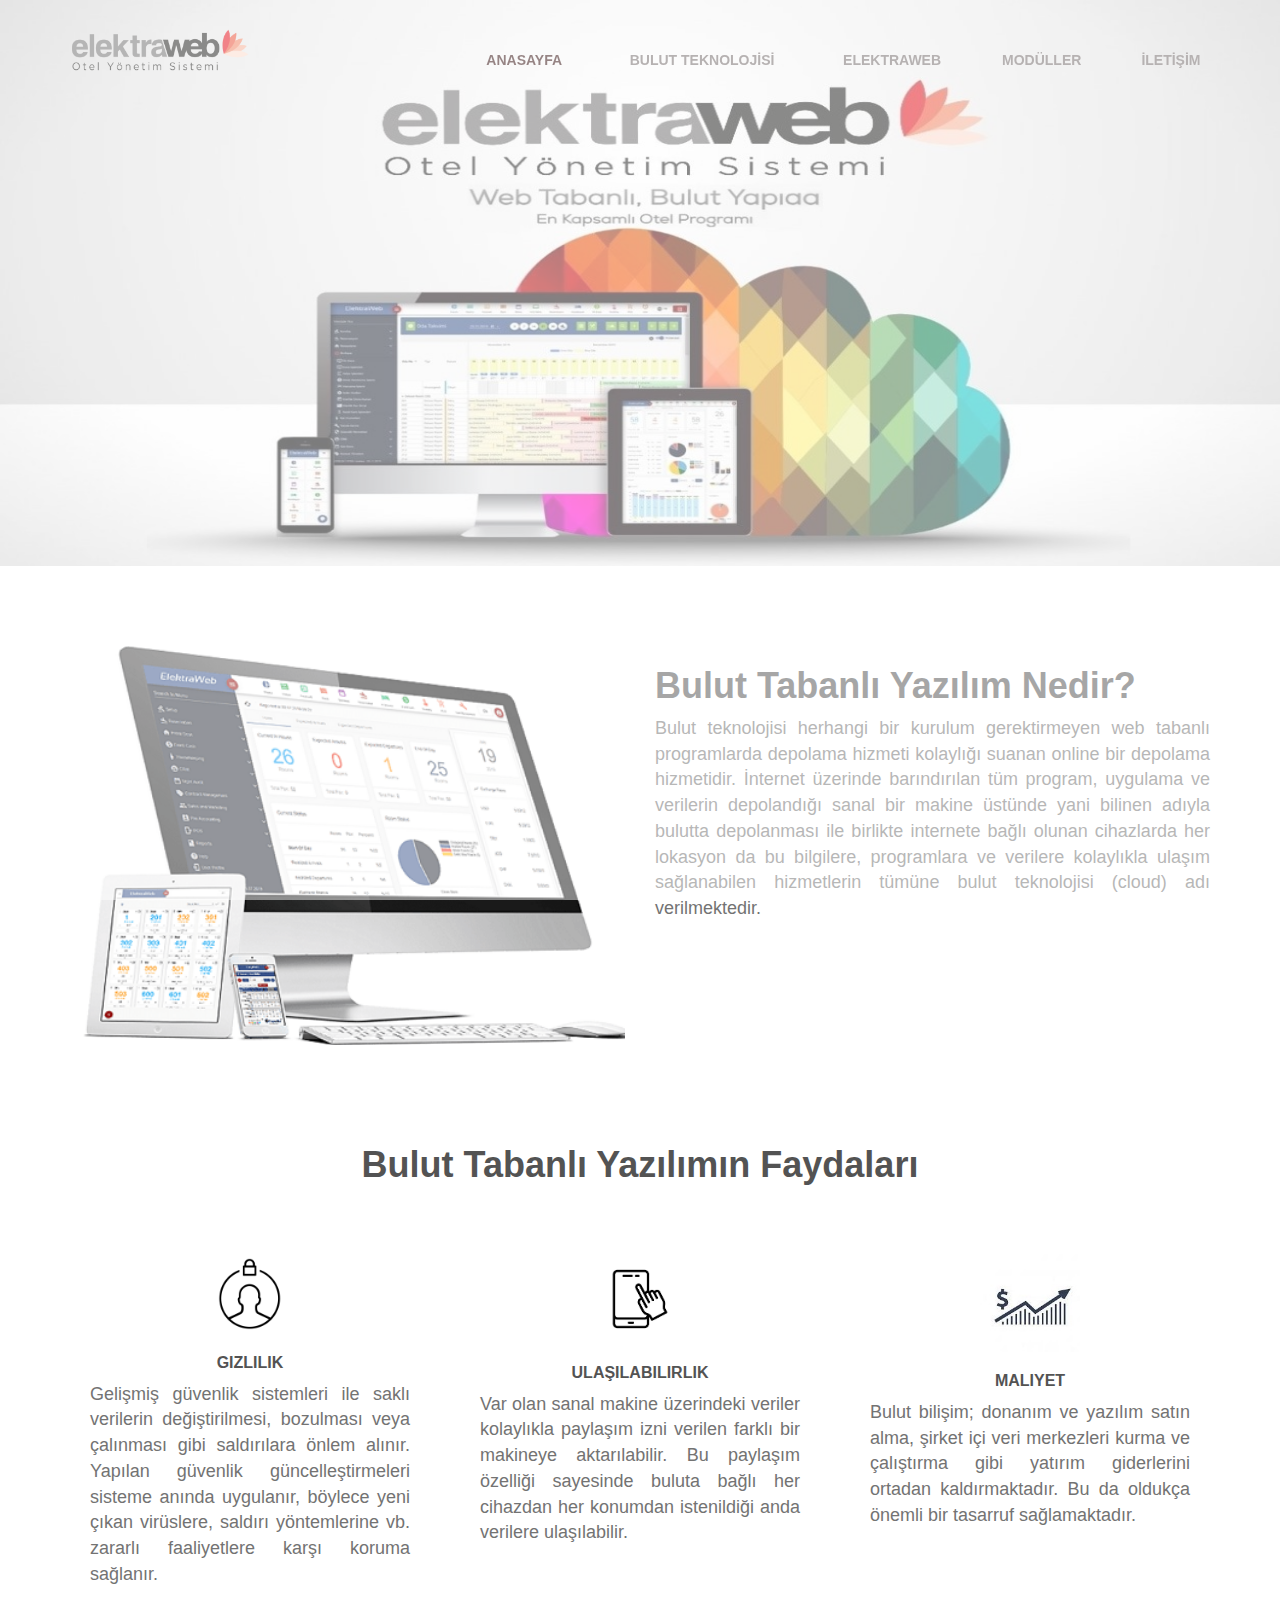
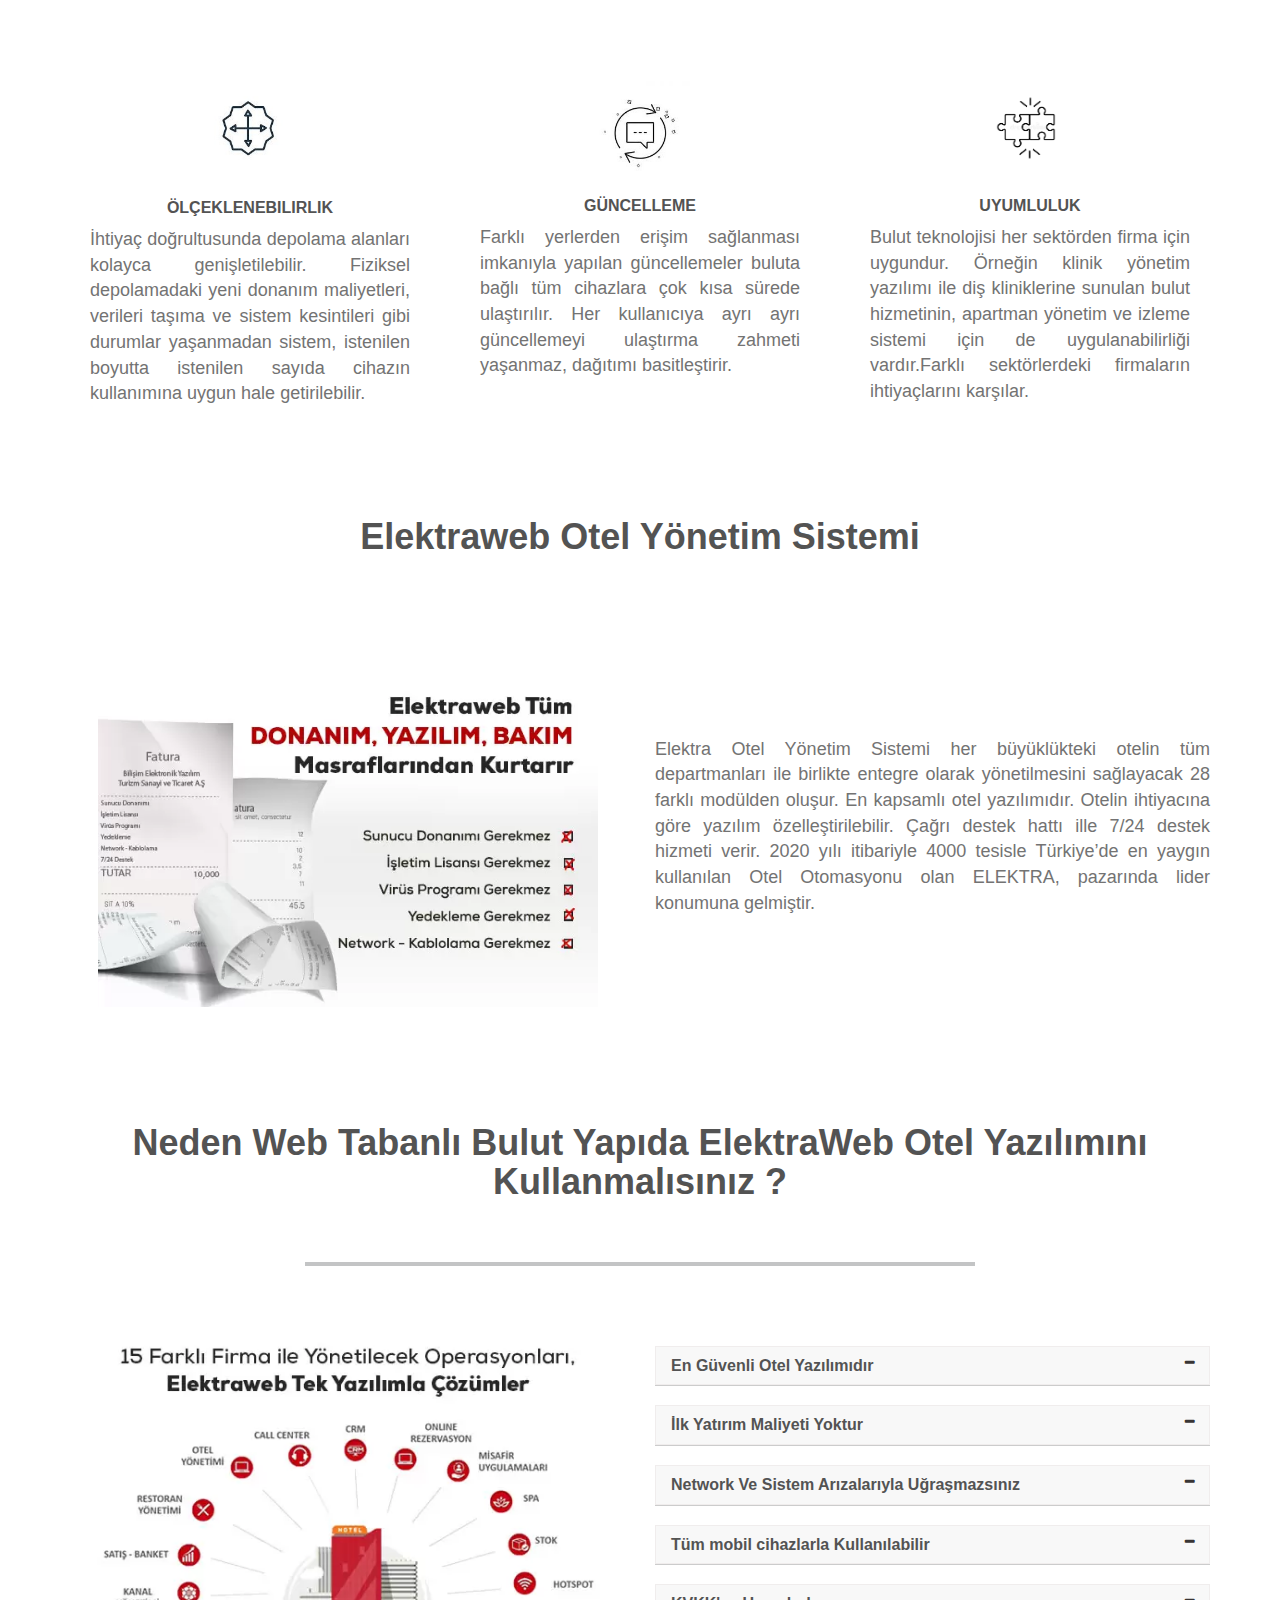
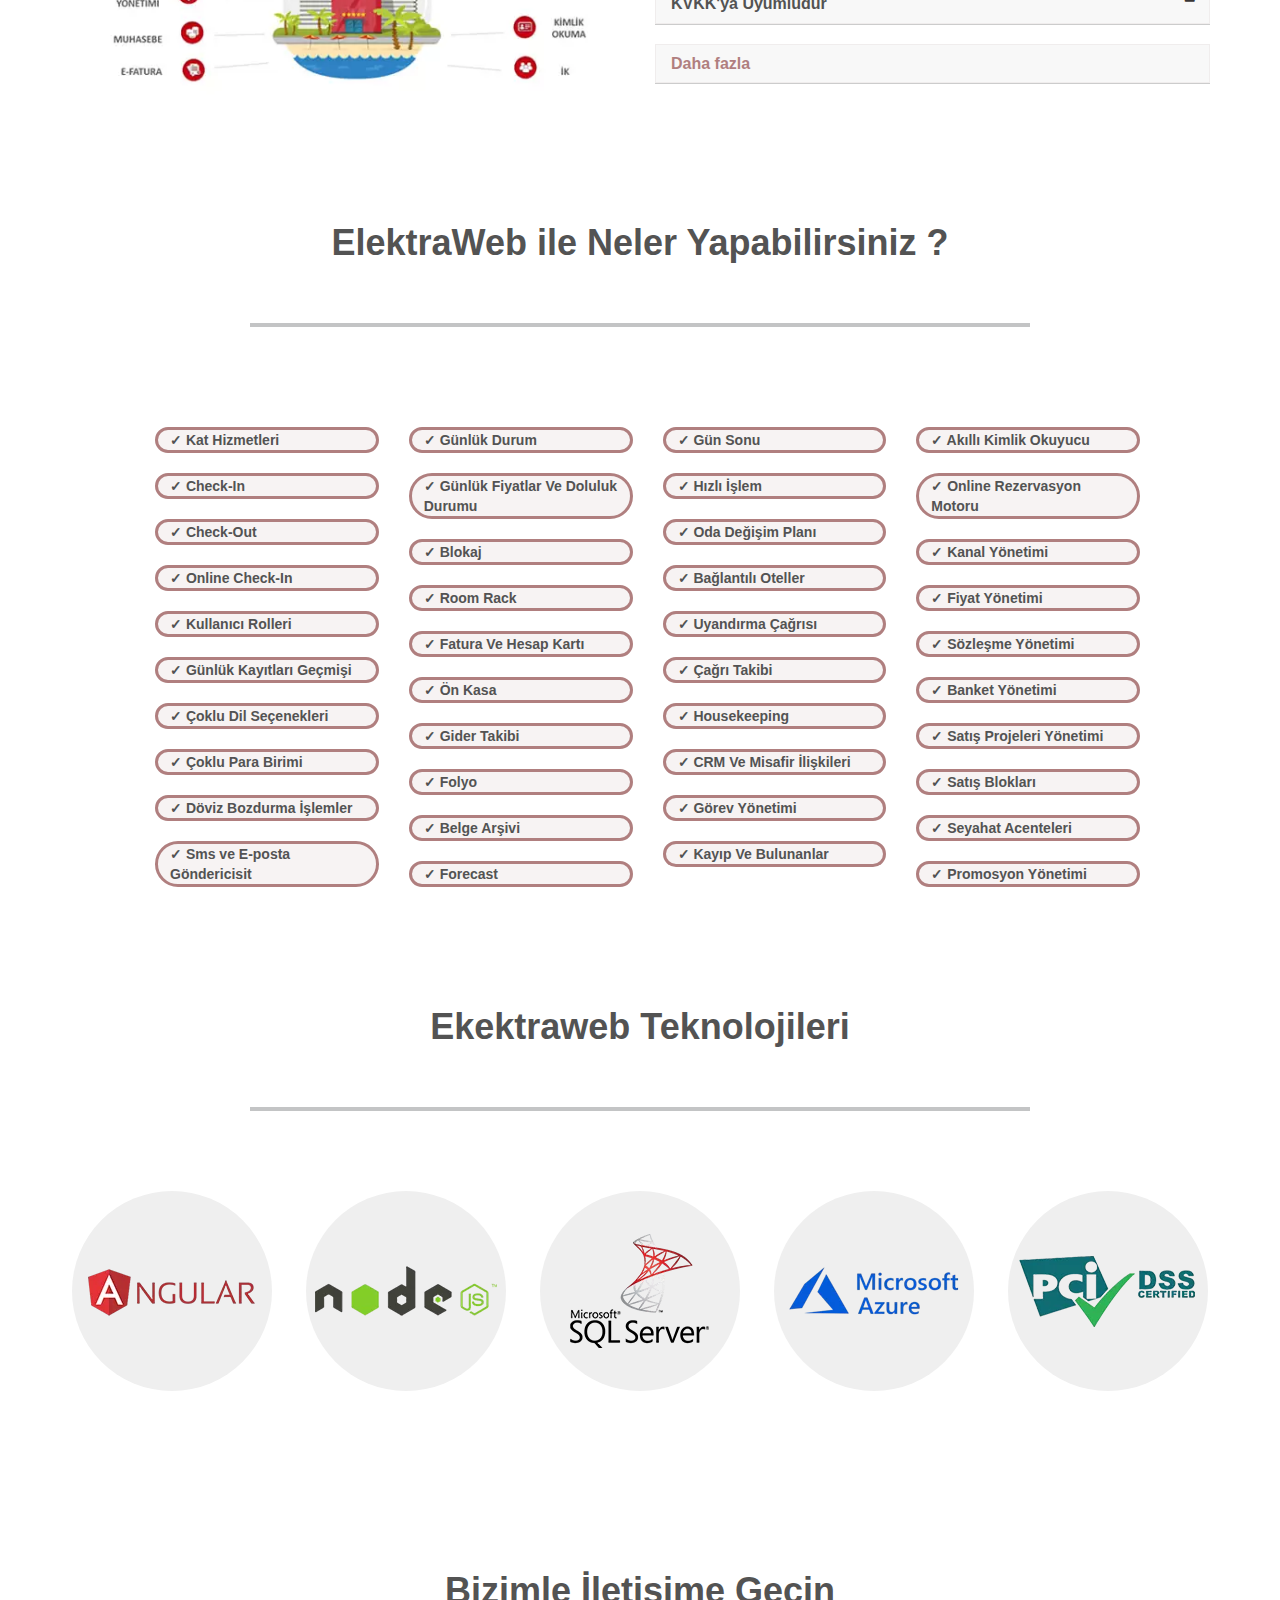
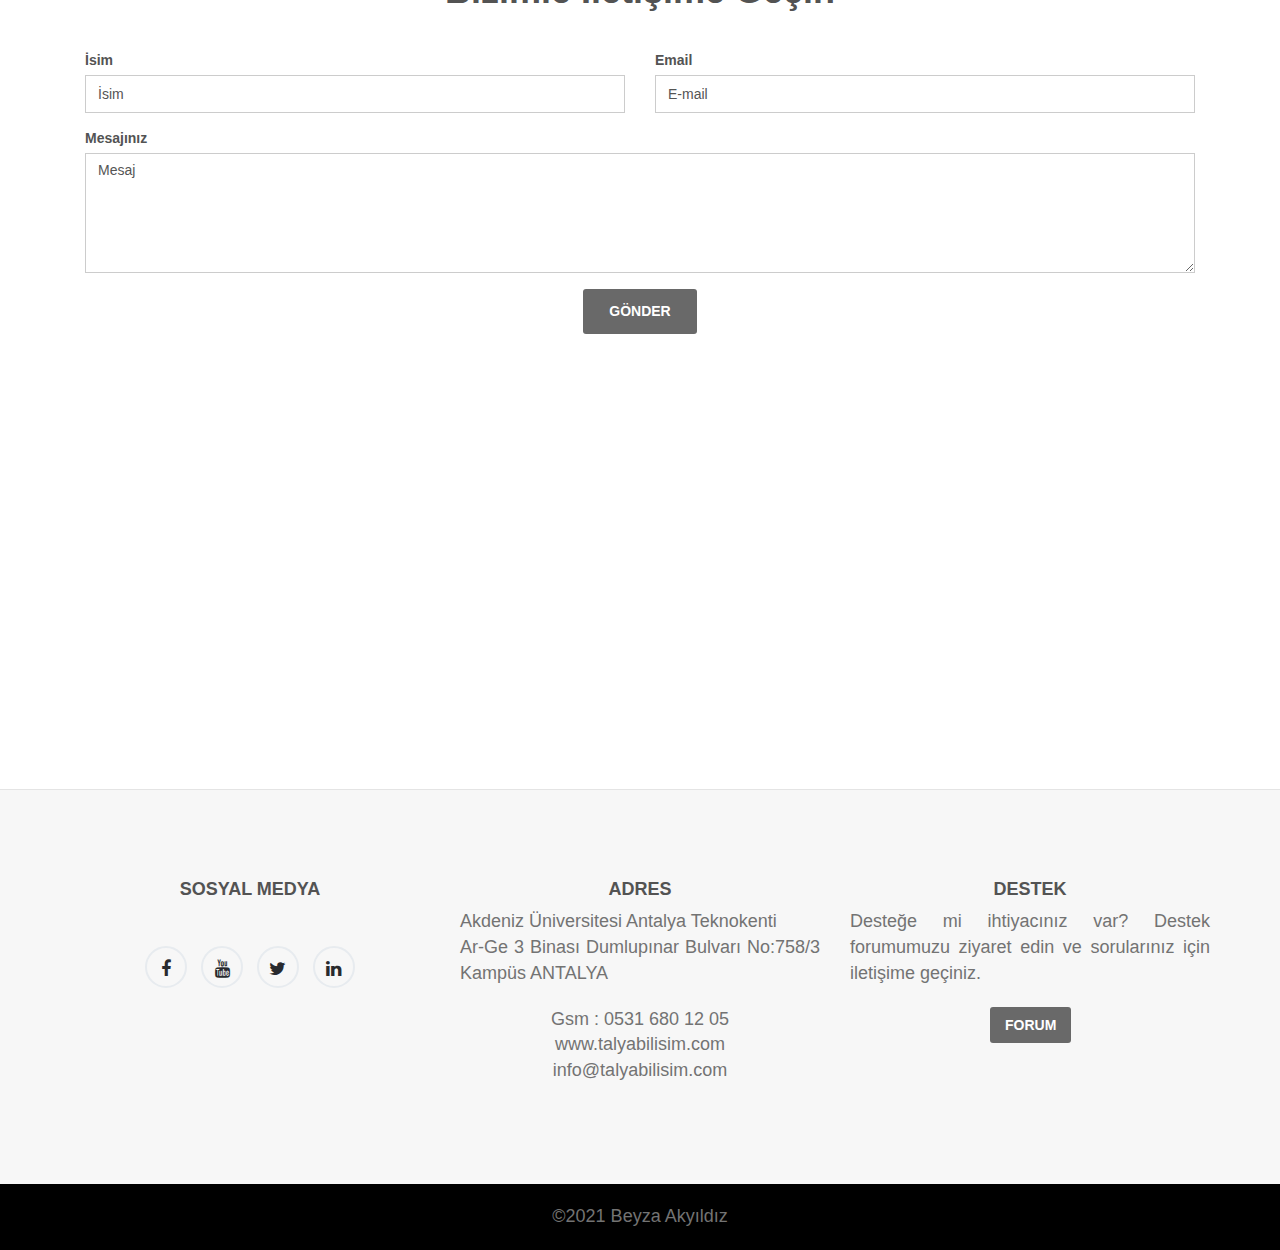
==== commit 64d35e45: "edited to size of photos" ====
--- a/index.html
+++ b/index.html
@@ -102,7 +102,7 @@
   </nav>
 
    <section class="main-home" id="home">
-    <div  class="home-page-photo"><img style="width: 100%;height: 100%;" src="images/cd.jpg" alt=""></div>
+    <div  class="home-page-photo"><img style="width: 100%;height: 100%;" src="images/son.jpg" alt=""></div>
 
   </section>
   <div id="Bulut"></div>
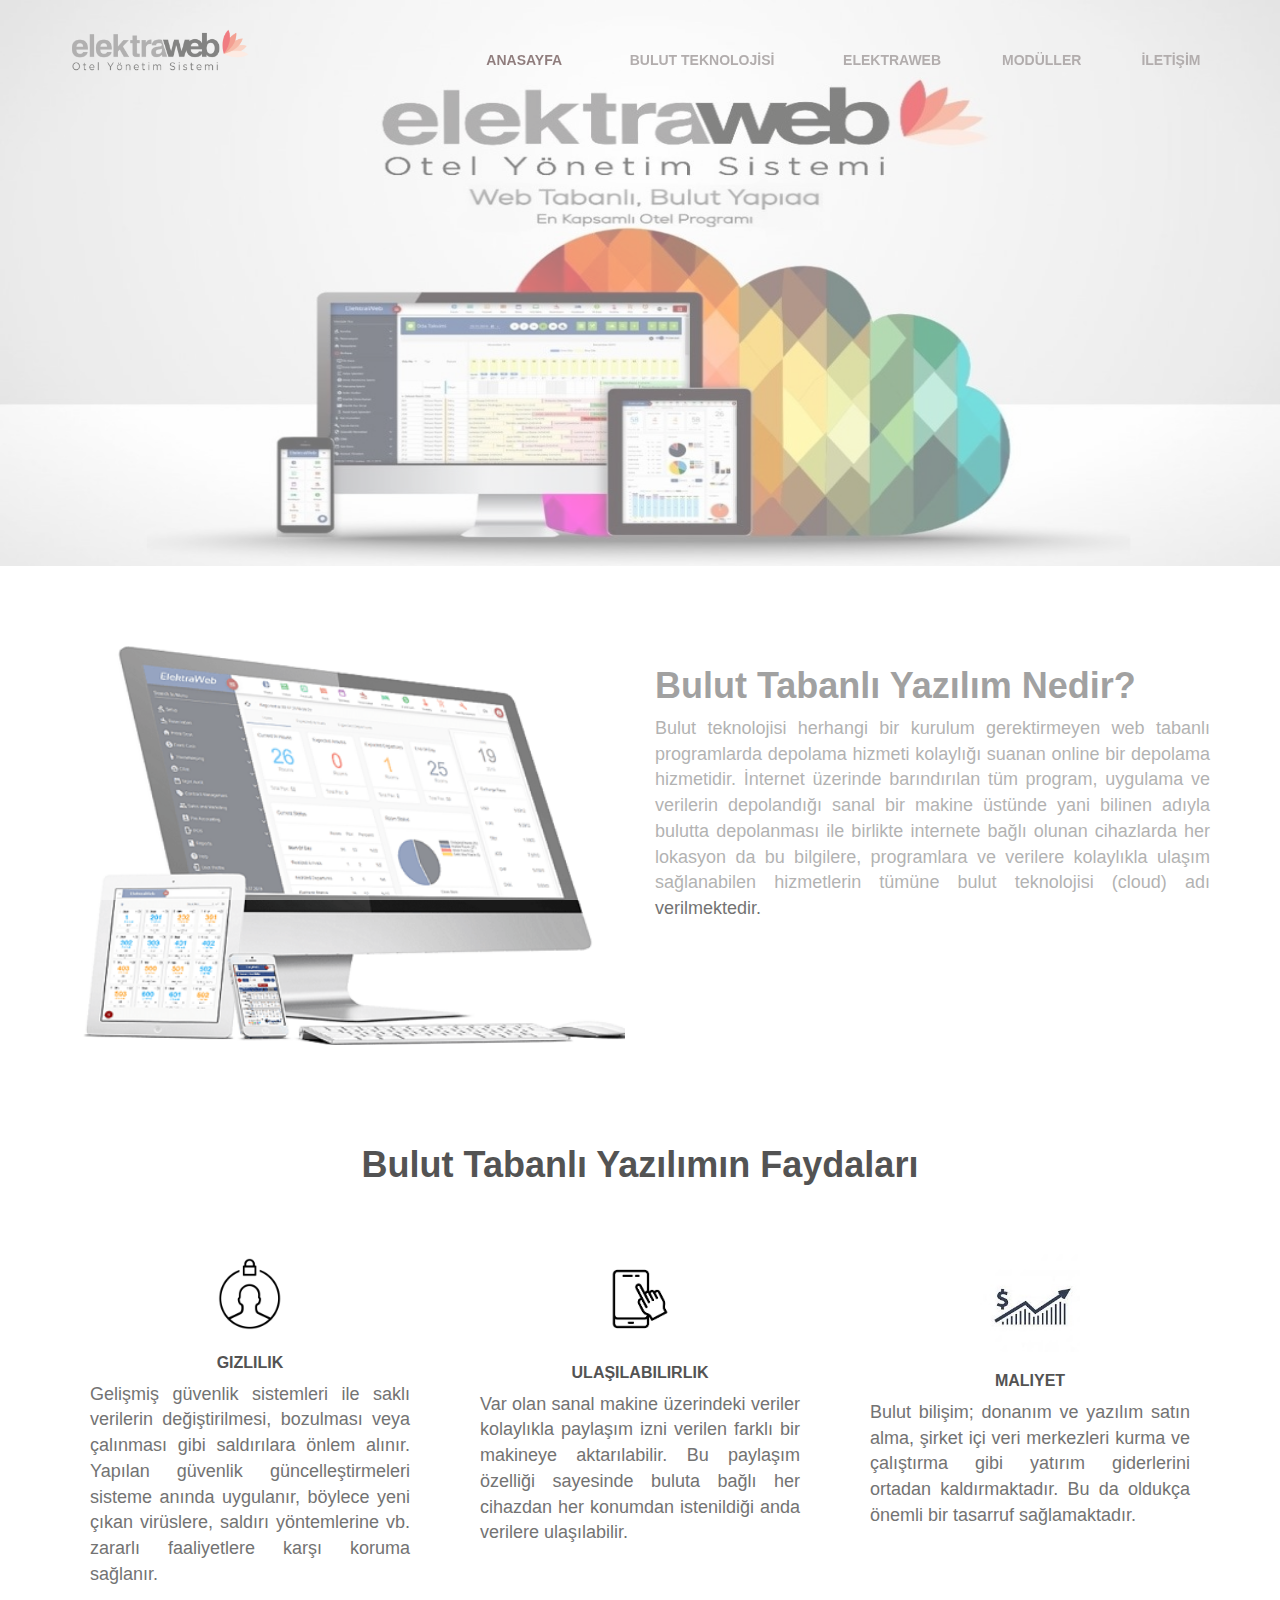
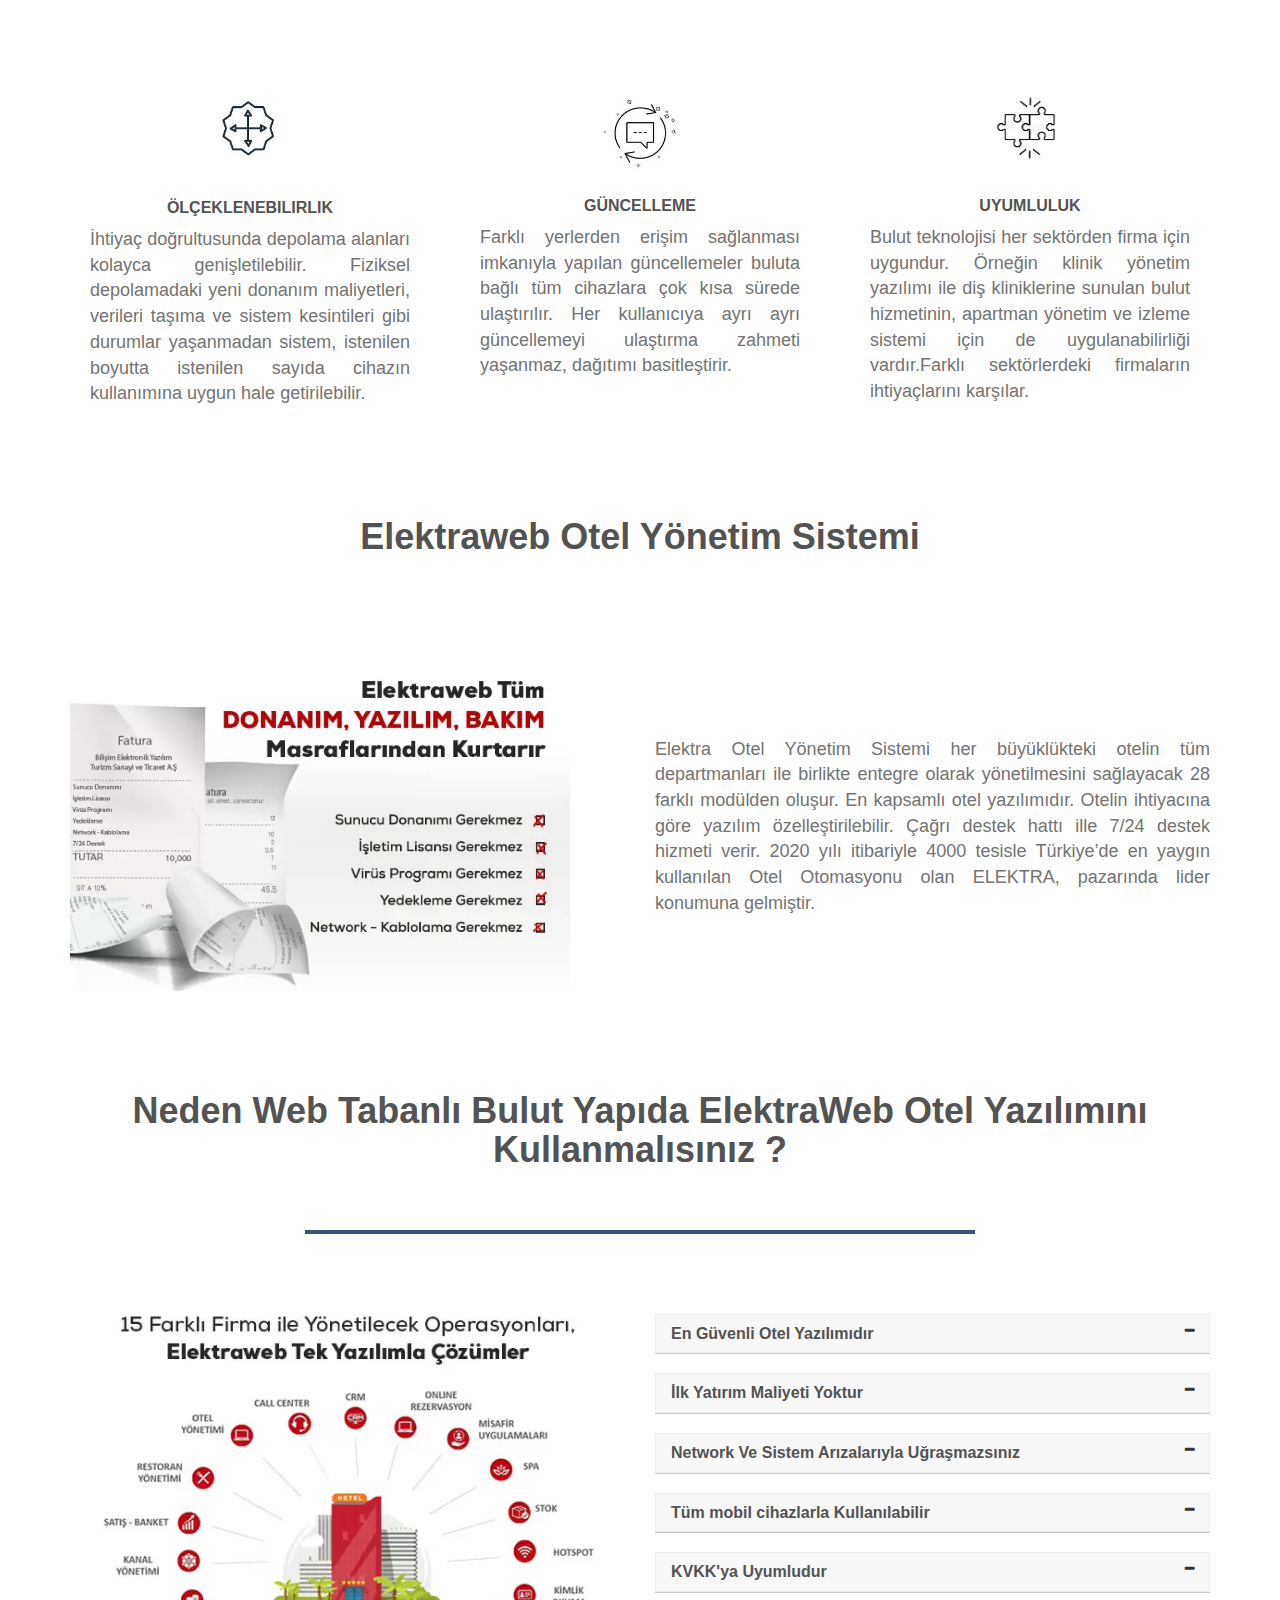
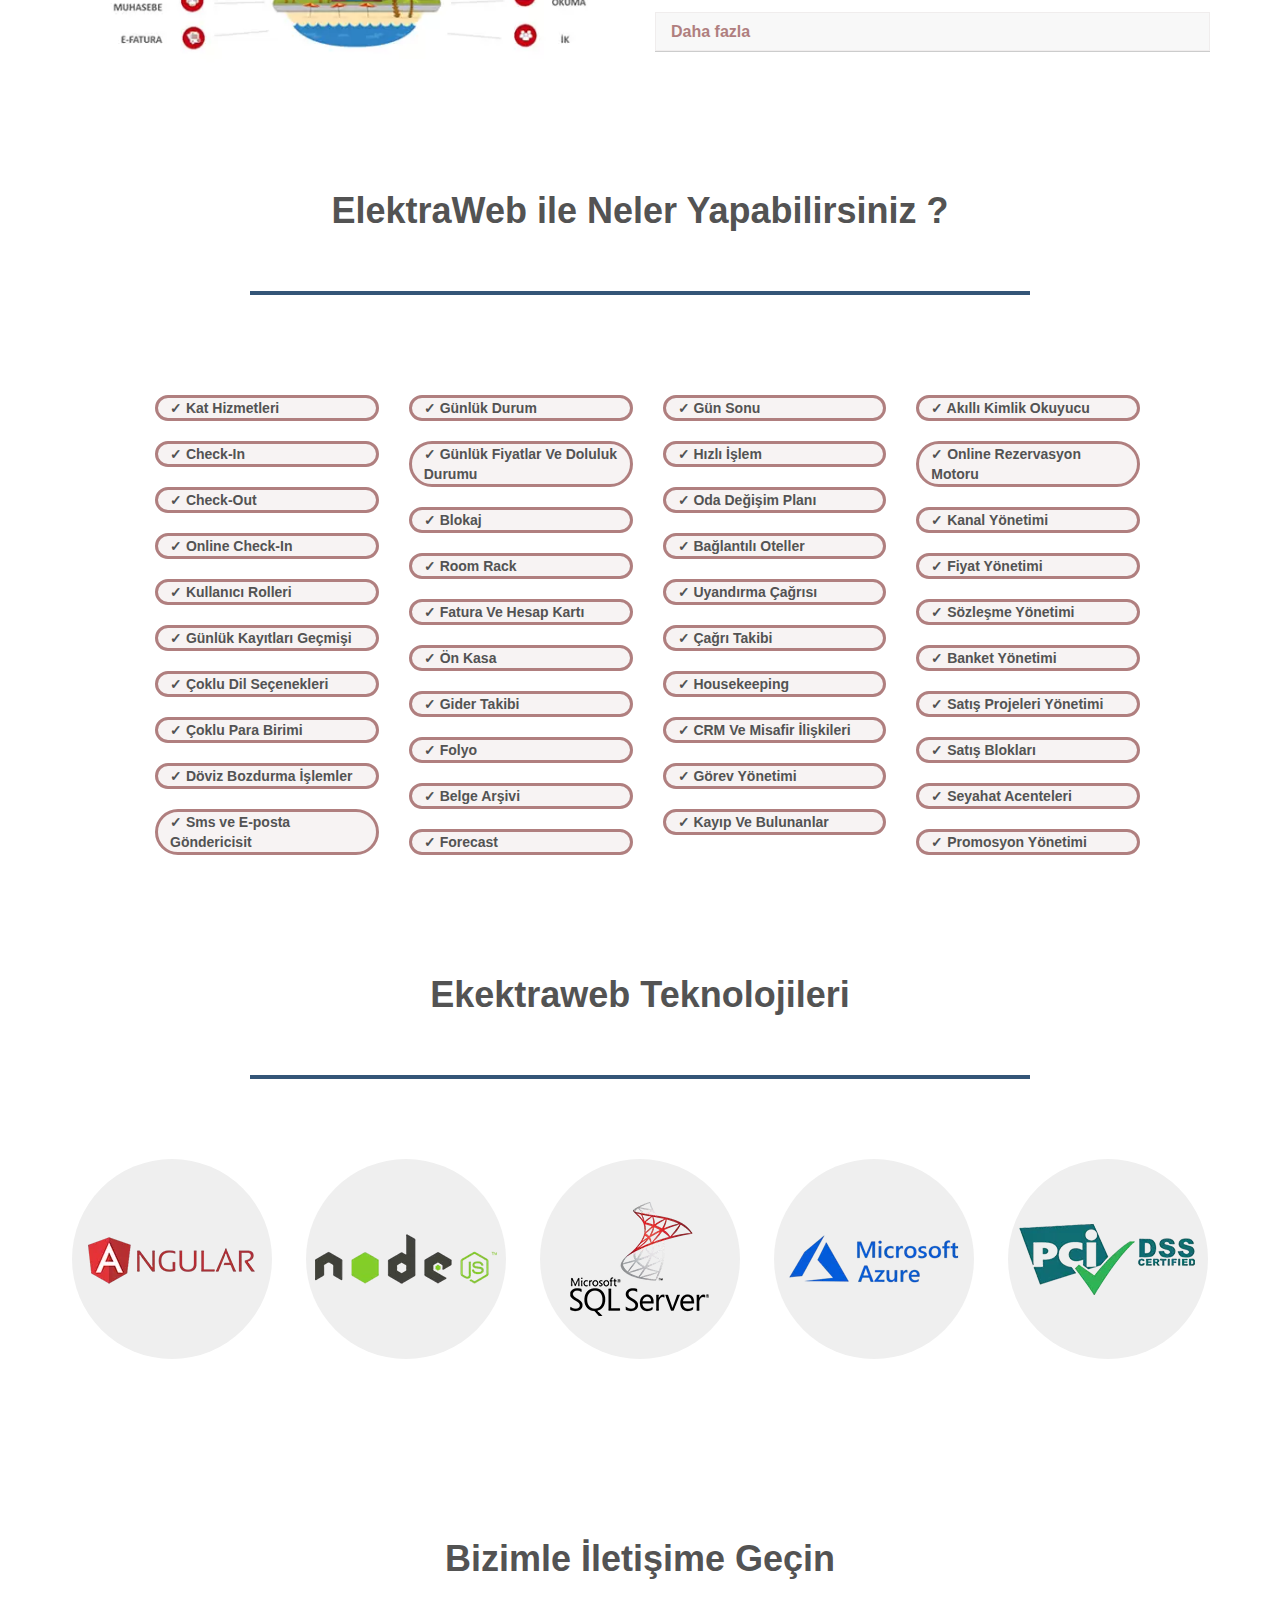
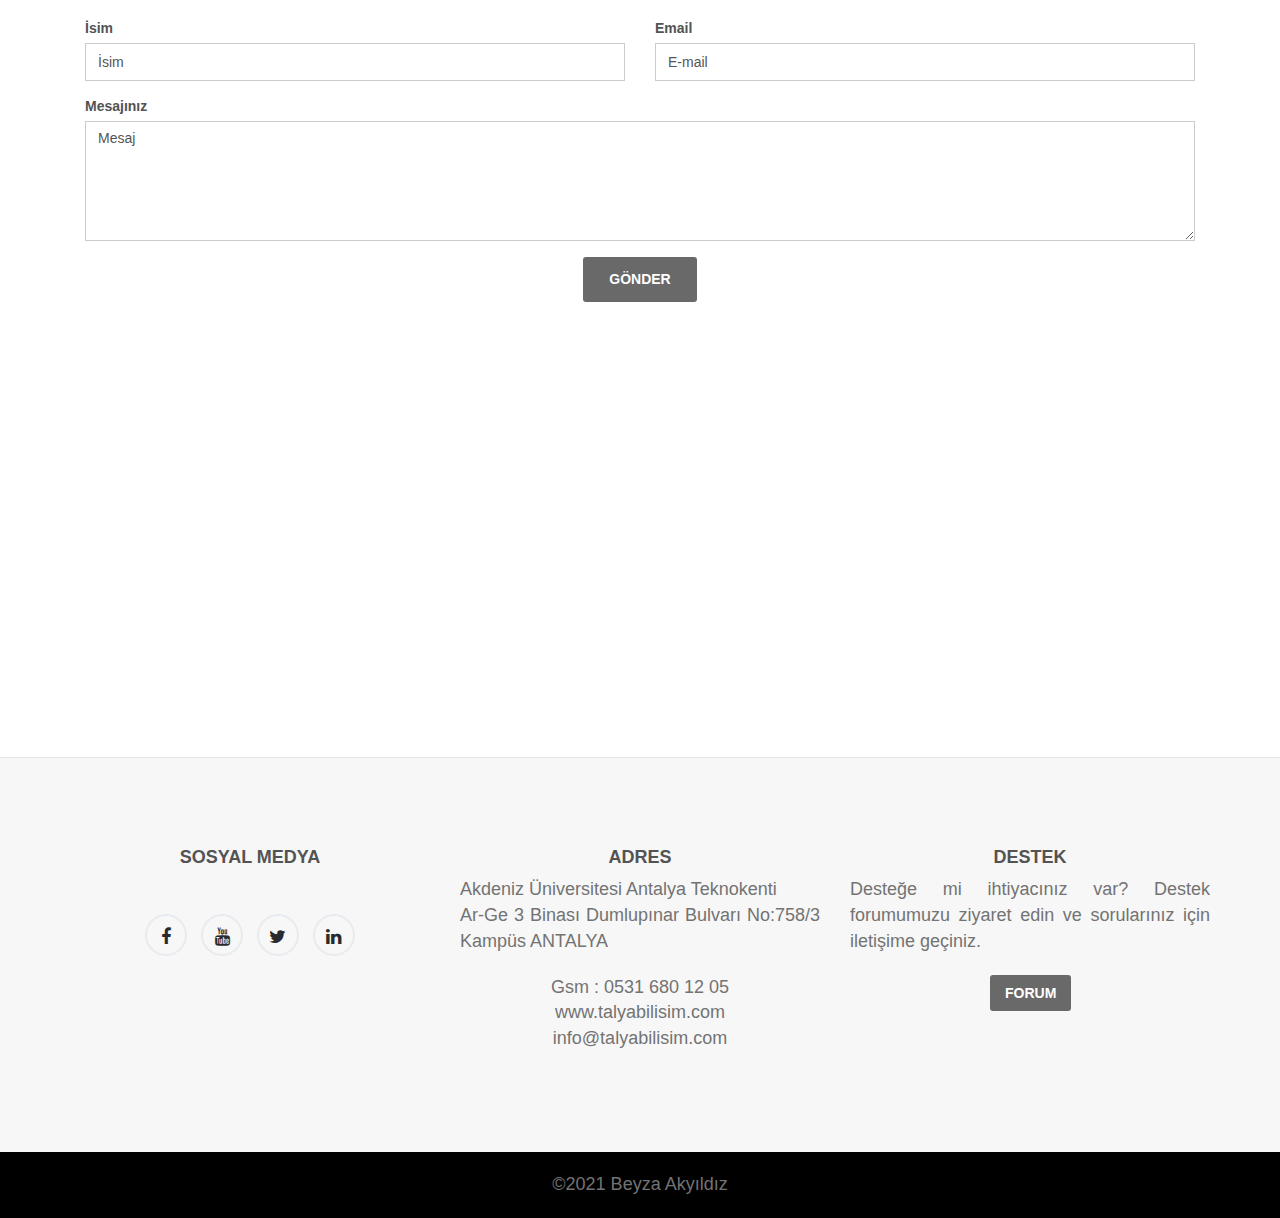
==== commit b27527d1: "back to top added" ====
--- a/index.html
+++ b/index.html
@@ -7,7 +7,7 @@
 
 <meta name="viewport" content="width=device-width, initial-scale=1">
 <!-- <meta content="text/html; charset=iso-8859-2" http-equiv="Content-Type"> -->
-<link rel="stylesheet" href="https://www.w3schools.com/w3css/4/w3.css">
+<!-- <link rel="stylesheet" href="https://www.w3schools.com/w3css/4/w3.css"> -->
 <style>
 .mySlides {display:none;}
 </style>
@@ -59,7 +59,7 @@
       </button>
         <a  class="navbar-brand" href="#"><img src="images/k.png" ></a>
       </div>
-
+      
 
       <div class="collapse navbar-collapse" id="bs-example-navbar-collapse-1">
         <ul class="nav navbar-nav navbar-right">
@@ -254,7 +254,7 @@
   <br>
 <!-- .................. -->
 
-<h1 style="font-weight: bolder"  class="w3-center">Elektraweb Otel Yönetim Sistemi</h1>
+<h1 style="font-weight: bolder;text-align: center;"  class="w3-center">Elektraweb Otel Yönetim Sistemi</h1>
 <div id="ana_div" class="container ">
   <div class="row mt-3">
 
@@ -771,7 +771,7 @@
     </div>
   </footer>
 
-
+  
 
   <a href="#" class="back-to-top"> <i class="fa fa-chevron-up"> </i> </a>
 
--- a/css/style.css
+++ b/css/style.css
@@ -485,23 +485,7 @@
 	
 }
 
-/* @media  screen and (max-width: 600px){
-	.home-page-photo {
-		
-	
-	 
-          background-size: cover;
-         
-          max-height: 800px;
-		  max-width: 600px;
-        background-image: cover;
-        
-	
-		
-	}
-} */
-/* 
------------------------------------------------------------------------------ */
+
 .back-to-top {
     width: 40px;
     height: 40px;
@@ -513,14 +497,16 @@
     z-index: 10000;
 }
 .back-to-top i {
-    color: #fff;
+    color: rgb(31, 17, 17);
+	background-color: #7a7474;
     font-size: 15px;
     display: block;
     line-height: 33px;
 }
 
+
 .yatay-cizgi{
-    border-bottom:4px solid #c3c4c5;
+    border-bottom:4px solid #345577;
 	margin-left: 250px;
     margin-right: 250px;
 
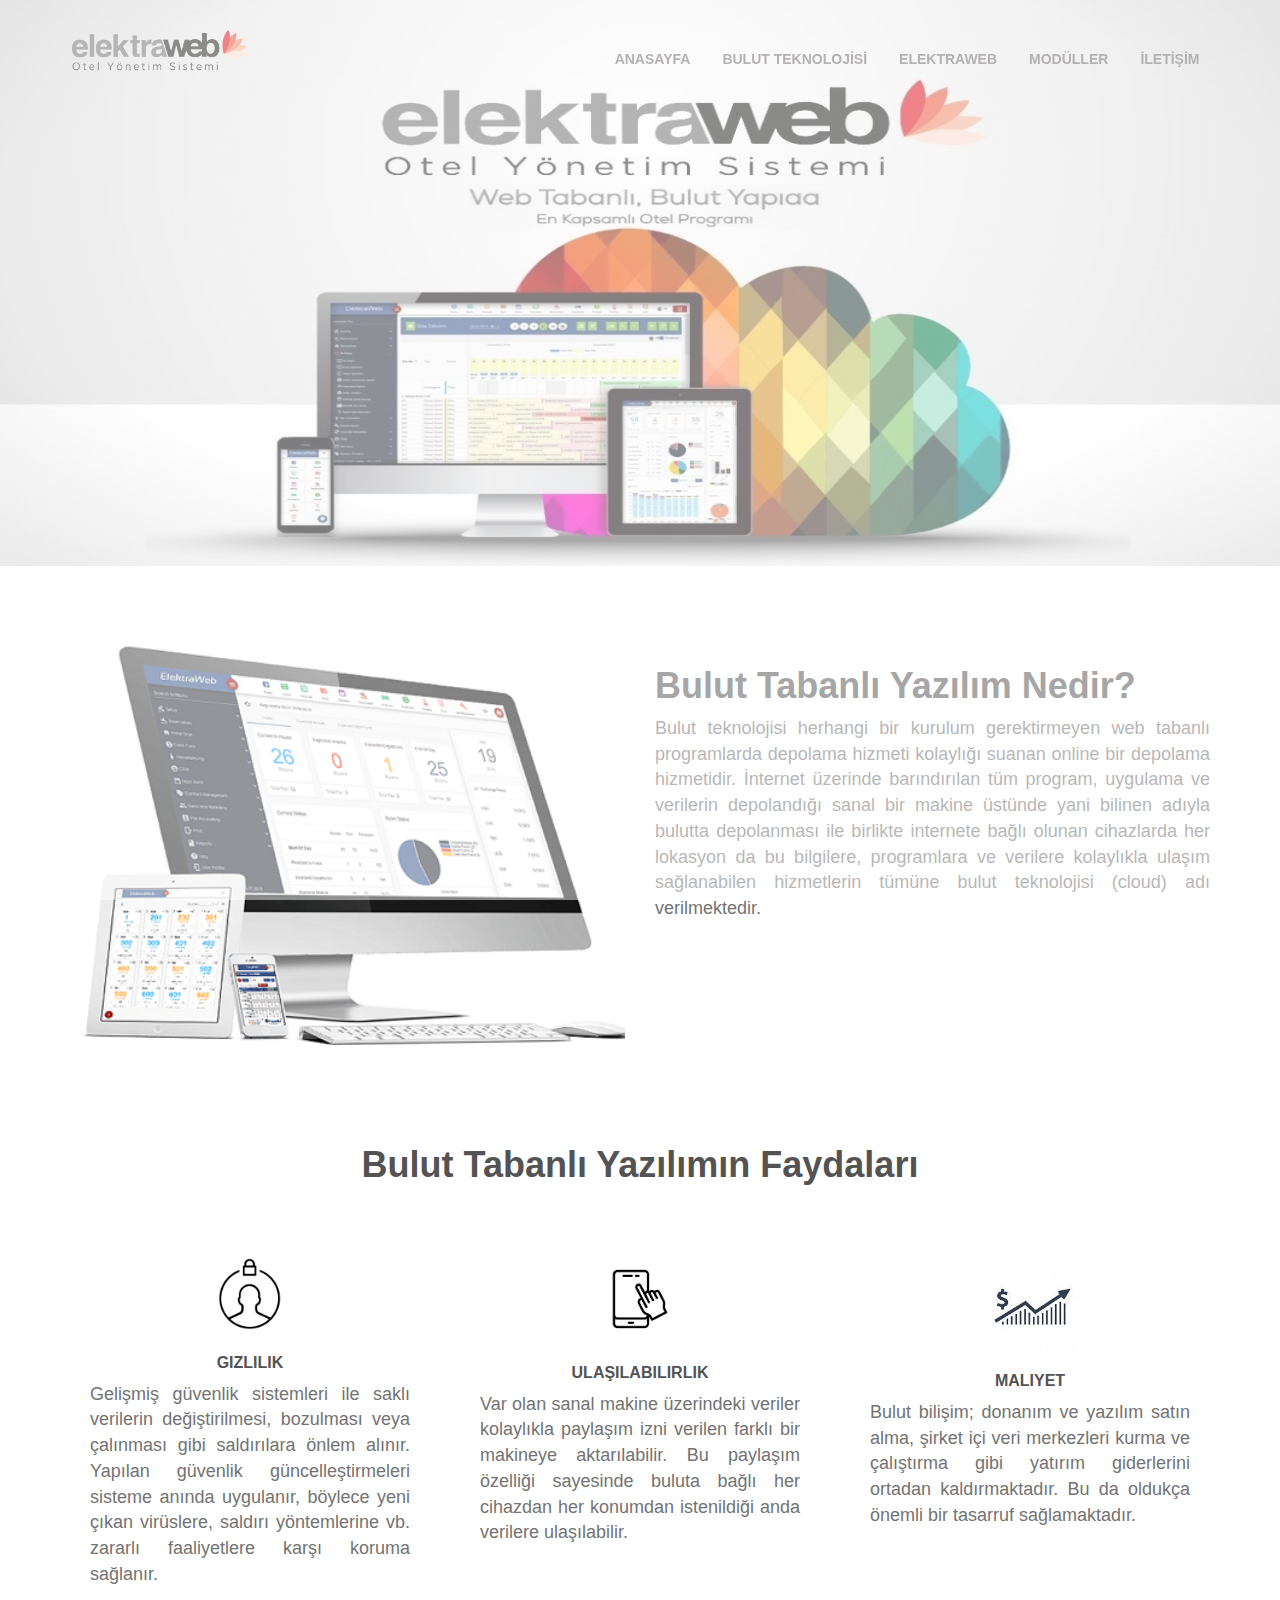
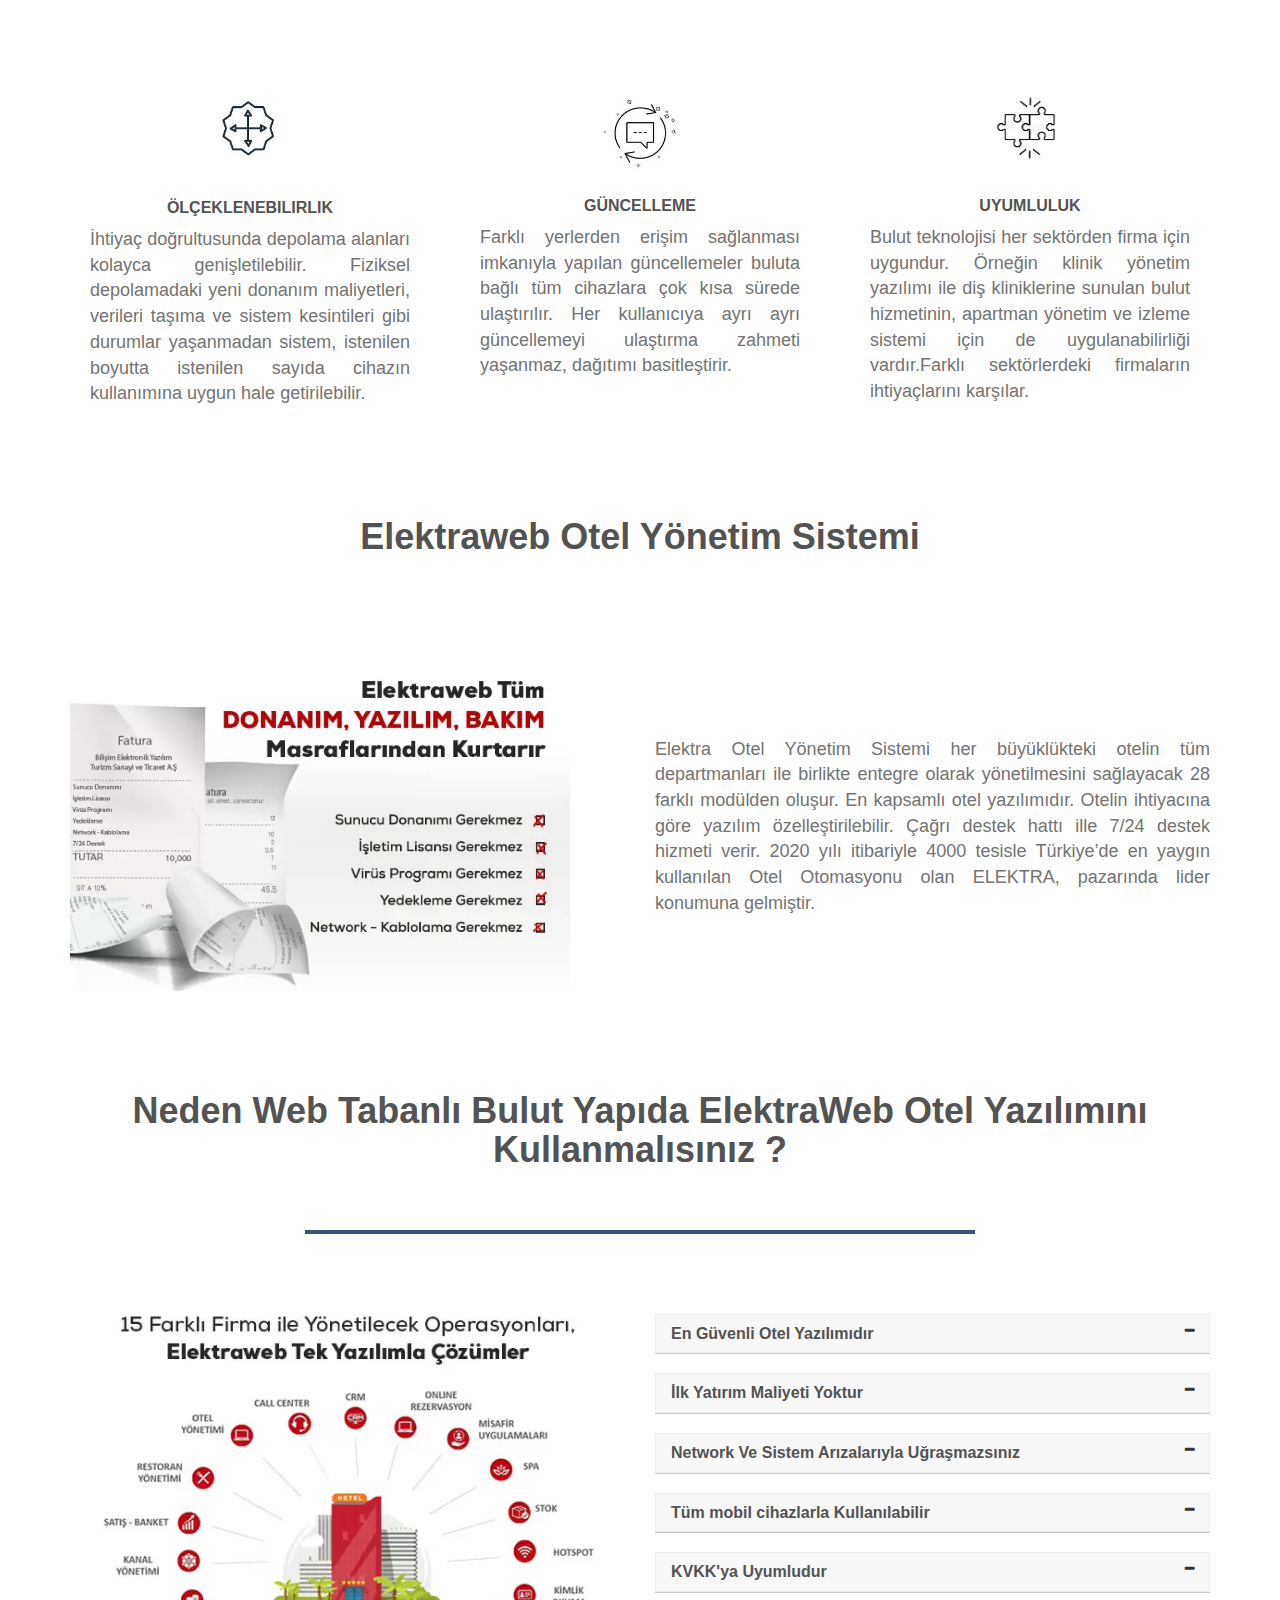
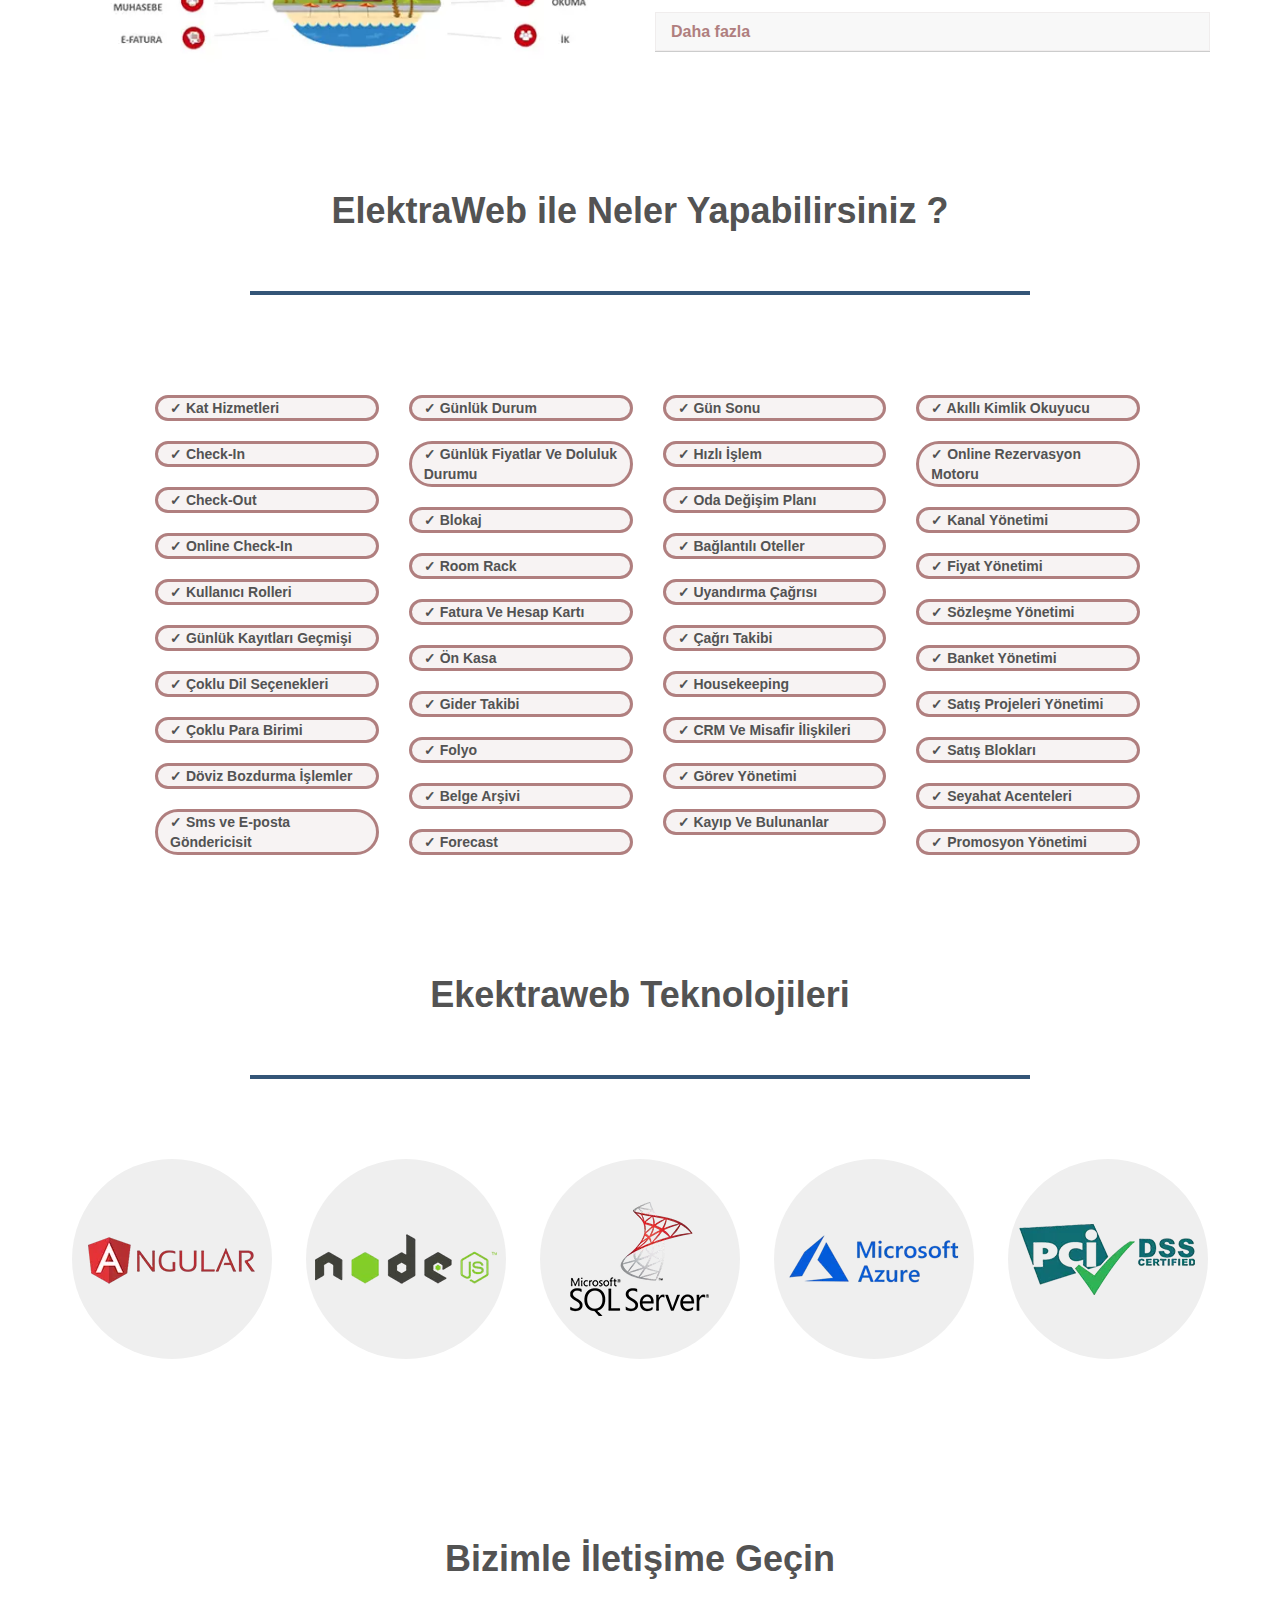
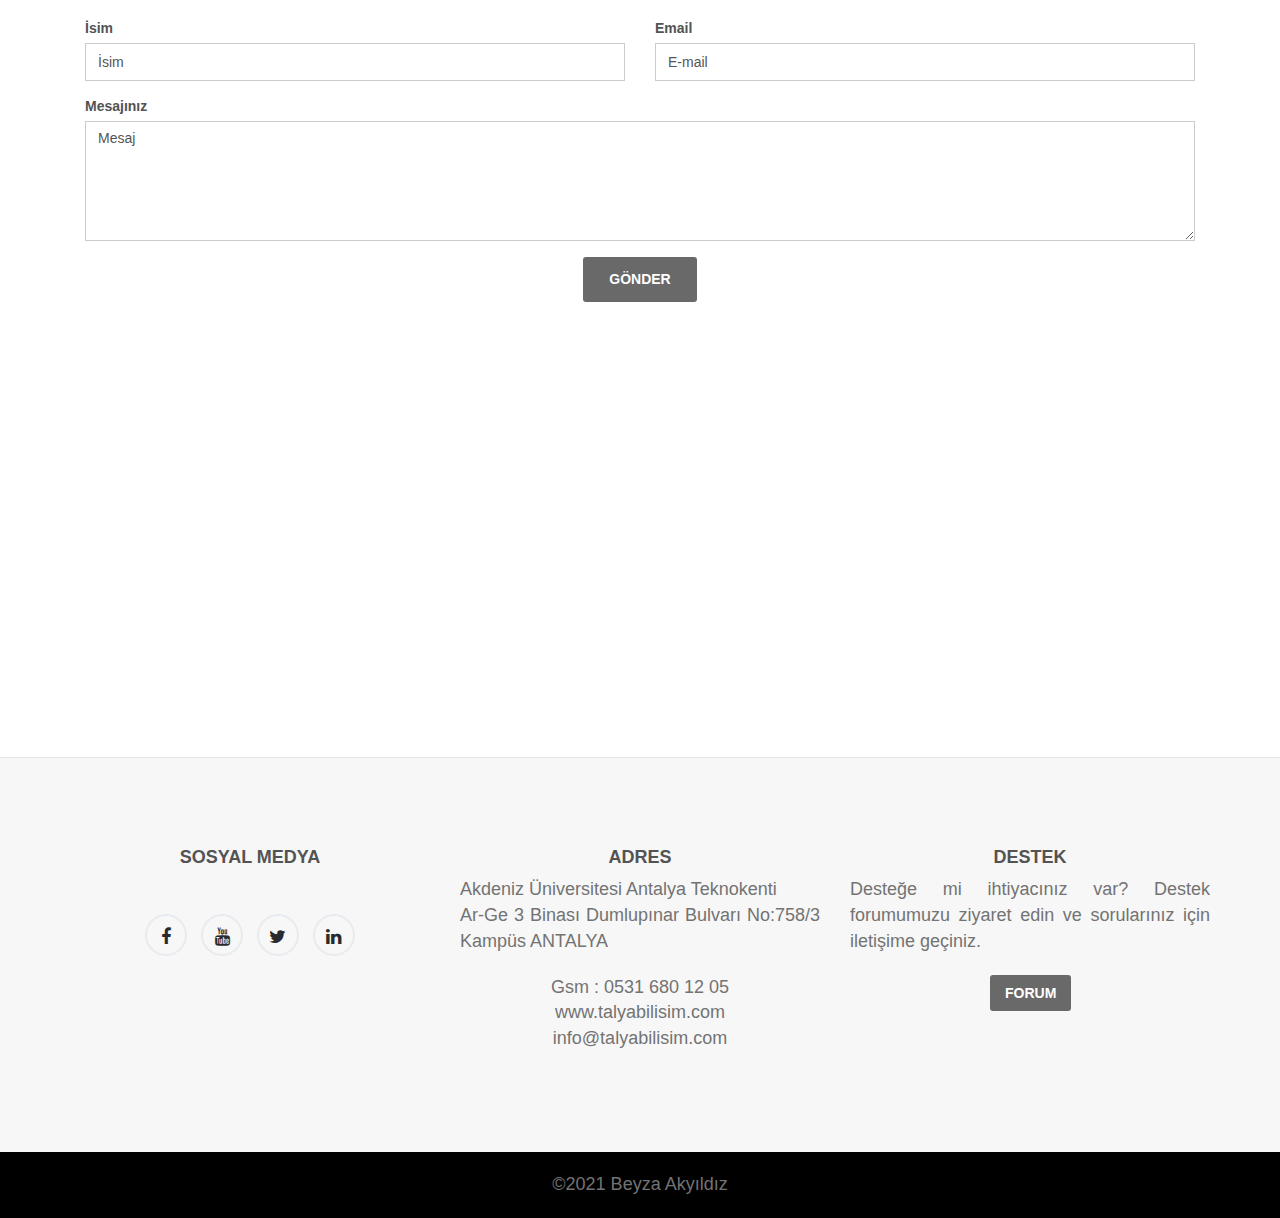
==== commit 5385f98c: "recent changes have been made" ====
--- a/index.html
+++ b/index.html
@@ -5,12 +5,14 @@
 
 <head>
 
-<meta name="viewport" content="width=device-width, initial-scale=1">
-<!-- <meta content="text/html; charset=iso-8859-2" http-equiv="Content-Type"> -->
-<!-- <link rel="stylesheet" href="https://www.w3schools.com/w3css/4/w3.css"> -->
-<style>
-.mySlides {display:none;}
-</style>
+  <meta name="viewport" content="width=device-width, initial-scale=1">
+  <!-- <meta content="text/html; charset=iso-8859-2" http-equiv="Content-Type"> -->
+  <!-- <link rel="stylesheet" href="https://www.w3schools.com/w3css/4/w3.css"> -->
+  <style>
+    .mySlides {
+      display: none;
+    }
+  </style>
 
   <meta charset="utf-8" />
 
@@ -51,65 +53,142 @@
 
       <div class="navbar-header">
         <button type="button" class="navbar-toggle collapsed" data-toggle="collapse"
-        data-target="#bs-example-navbar-collapse-1">
-        <span class="sr-only">Toggle navigation</span>
-        <span class="icon-bar"></span>
-        <span class="icon-bar"></span>
-        <span class="icon-bar"></span>
-      </button>
-        <a  class="navbar-brand" href="#"><img src="images/k.png" ></a>
-      </div>
-      
-
+          data-target="#bs-example-navbar-collapse-1">
+          <span class="sr-only">Toggle navigation</span>
+          <span class="icon-bar"></span>
+          <span class="icon-bar"></span>
+          <span class="icon-bar"></span>
+        </button>
+        <a class="navbar-brand" href="#"><img src="images/k.png"></a>
+      </div>
+
+      <style>
+        ul {
+          list-style-type: none;
+          margin: 0;
+          padding: 0;
+          overflow: hidden;
+          background-color: transparent;
+        }
+
+        li {
+          float: left;
+        }
+
+        li a {
+          display: inline-block;
+          color: rgb(110, 104, 104);
+          /* yazı rengi*/
+          text-align: center;
+          padding: 14px 16px;
+          text-decoration: none;
+          font-size: 14px;
+        }
+
+        li a:hover,
+        .menu:hover {
+          /* background-color: #1a3680; */
+          color: rgb(49, 48, 48);
+        }
+
+        li.menu {
+          display: inline-block;
+        }
+
+        .acilir-menu {
+          display: none;
+          position: absolute;
+          background-color: rgb(211, 205, 205);
+          min-width: 120px;
+        }
+
+        .acilir-menu a {
+          display: block;
+          text-align: left;
+        }
+
+        .acilir-menu a:hover {
+          color: rgb(205, 205, 206);
+          background-color: rgb(88, 86, 86);
+          /* içine gelindiğinde yazı rengi*/
+        }
+
+        .menu:hover .acilir-menu {
+          display: block;
+        }
+        @media screen and (max-width:780px) {
+          ul {
+          list-style-type: none;
+          margin: 0;
+          padding-left: 40%;
+          padding-right: 40%;
+          overflow: hidden;
+          background-color: transparent;
+        }
+
+          
+        }
+        @media screen and (max-width:292px) {
+          ul {
+          list-style-type: none;
+          margin: 0;
+          text-align: left;
+          /* padding-left: 40%; */
+          padding-right: 40%;
+          overflow: hidden;
+          background-color: transparent;
+        }
+
+          
+        }
+      </style>
       <div class="collapse navbar-collapse" id="bs-example-navbar-collapse-1">
         <ul class="nav navbar-nav navbar-right">
-
-          <li style="padding-right: 30px;"><a href="#home">ANASAYFA</a></li>
-         
-          <li>
-            <nav class="menu">
-            <ul>
-              <li><a href="#">BULUT TEKNOLOJİSİ</a>
-                <ul>
-                  <li><a href="#Bulut">Bulut Tabanlı Yazılım Nedir?</a></li>
-                  <li><a href="#services">Bulut Tabanlı Yazılımın Faydaları</a></li>
-        
-                </ul>
-              </li>
-            </ul>
-          </nav>
-        </li>
-         
-        <li>
-          <nav class="menu">
           <ul>
-            <li><a href="#">ELEKTRAWEB</a>
-              <ul>
-                <li><a href="#elektraweb">Elektraweb Otel Yönetim Sistemi</a></li>
-                <li><a href="#neden elektraweb">Neden ElektraWeb Otel Yazılımını Kullanmalısınız ?</a></li>
-                <li><a href="#elektraweb yapılabilecekler">ElektraWeb ile Neler Yapabilirsiniz ?</a></li>
-                <li><a href="#elektraweb teknolojileri">Ekektraweb Teknolojileri</a></li>
-      
-              </ul>
+            <li><a style="color: #6E6868;" href="#home">ANASAYFA</a></li>
+            <li style="text-align: left;" class="menu"><a style="text-align: left;" href="#">BULUT TEKNOLOJİSİ</a>
+              <div class="acilir-menu">
+                <a href="#Bulut">Bulut Tabanlı Yazılım Nedir</a>
+                <a href="#services">Bulut Tabanlı Yazılımın Faydaları</a>
+                
+              </div>
             </li>
+
+            <li class="menu"><a href="#">ELEKTRAWEB</a>
+              <div class="acilir-menu">
+                <a href="#elektraweb">Elektraweb Otel Yönetim Sistemi</a>
+                <a href="#neden elektraweb">Neden ElektraWeb Otel Yazılımı Kullanmalısınız</a>
+                <a href="#elektraweb yapılabilecekler">ElektraWeb ile Neler Yapabilirsiniz</a>
+                <a href="#elektraweb teknolojileri">ElektraWeb Teknolojileri</a>
+              </div>
+            </li>
+
+
+
+
+            <li ><a href="2/index.html">MODÜLLER</a></li>
+            <li><a style="color: #6E6868;" href="#contact">İLETİŞİM</a></li>
+
           </ul>
-        </nav>
-      </li>
-           <li style="padding-right: 30px;"><a href="2/index.html">MODÜLLER</a></li>
-          <li><a href="#contact">İLETİŞİM</a></li>
+
+
+
+
+
+
       </div>
     </div>
   </nav>
 
-   <section class="main-home" id="home">
-    <div  class="home-page-photo"><img style="width: 100%;height: 100%;" src="images/son.jpg" alt=""></div>
+  <section class="main-home" id="home">
+    <div class="home-page-photo"><img style="width: 100%;height: 100%;" src="images/son.jpg" alt="elektraweb"></div>
 
   </section>
   <div id="Bulut"></div>
   <div id="ana_div" class="container ">
-    <div class="row mt-3" >
-
-      <div class="col-md-6" id="div3"> <img src="images/device2-.png" style="width: 100%;" class="foto" /></div>
+    <div class="row mt-3">
+
+      <div class="col-md-6" id="div3"> <img src="images/device2-.png" style="width: 100%;" class="foto" alt="elektraweb"></div>
       <div class="col-md-6" id="div3">
         <div class="kutu">
           <h1 style="font-size: 36px;
@@ -148,7 +227,7 @@
             <div class="col-wrapper">
               <div class="icon-border">
 
-                <img src="images/15.png" alt="" style="width: 80px;">
+                <img src="images/15.png" alt="elektraweb" style="width: 80px;">
               </div>
               <h5>Gizlilik</h5>
               <p>Gelişmiş güvenlik sistemleri ile saklı verilerin değiştirilmesi, bozulması veya çalınması gibi
@@ -166,7 +245,7 @@
               <div class="icon-border">
 
                 <div class="boxes-icon">
-                  <img src="images/6.png" alt="" style="width: 90px;">
+                  <img src="images/6.png" alt="elektraweb" style="width: 90px;">
                 </div>
               </div>
               <h5>Ulaşılabilirlik</h5>
@@ -182,7 +261,7 @@
             <div class="col-wrapper">
               <div class="icon-border">
 
-                <img src="images/9.jpg" alt="" style="width:100px;">
+                <img src="images/9.jpg" alt="elektraweb" style="width:100px;">
               </div>
 
 
@@ -203,7 +282,7 @@
             <div class="col-wrapper">
               <div class="icon-border">
 
-                <img src="images/12.jpg" alt="" style="width:110px;">
+                <img src="images/12.jpg" alt="elektraweb" style="width:110px;">
               </div>
               <h5>Ölçeklenebilirlik</h5>
               <p>İhtiyaç doğrultusunda depolama alanları kolayca genişletilebilir. Fiziksel depolamadaki yeni donanım
@@ -219,7 +298,7 @@
             <div class="col-wrapper">
               <div class="icon-border">
 
-                <img src="images/14.jpg" alt="" style="width:100px;">
+                <img src="images/14.jpg" alt="elektraweb" style="width:100px;">
               </div>
               <h5>Güncelleme</h5>
               <p>Farklı yerlerden erişim sağlanması imkanıyla yapılan güncellemeler buluta bağlı tüm cihazlara çok kısa
@@ -237,7 +316,7 @@
             <div class="col-wrapper">
               <div class="icon-border">
 
-                <img src="images/14.png" alt="" style="width:100px;">
+                <img src="images/14.png" alt="elektraweb" style="width:100px;">
                 <h5>Uyumluluk</h5>
                 <p>Bulut teknolojisi her sektörden firma için uygundur. Örneğin klinik yönetim yazılımı ile diş
                   kliniklerine sunulan bulut hizmetinin, apartman yönetim ve izleme sistemi için de uygulanabilirliği
@@ -248,65 +327,69 @@
         </div>
 
       </div>
-<div id="elektraweb"></div>
+      <div id="elektraweb"></div>
   </section>
   <br>
   <br>
-<!-- .................. -->
-
-<h1 style="font-weight: bolder;text-align: center;"  class="w3-center">Elektraweb Otel Yönetim Sistemi</h1>
-<div id="ana_div" class="container ">
-  <div class="row mt-3">
-
-    <div class="col-md-6" id="div3"> 
-      <div class="w3-content w3-section" style="max-width:500px">
-        <img class="mySlides" src="images/s1.jpg" style="width:100%">
-        <img class="mySlides" src="images/s2.jpg" style="width:100%">
-        <img class="mySlides" src="images/s3.jpg" style="width:100%">
-        <img class="mySlides" src="images/s4.jpg" style="width:100%">
-        <img class="mySlides" src="images/s5.jpg" style="width:100%">
-        <img class="mySlides" src="images/s6.jpg" style="width:100%">
-        <img class="mySlides" src="images/s7.jpg" style="width:100%">
-        <img class="mySlides" src="images/s8.jpg" style="width:100%">
-        <img class="mySlides" src="images/s9.jpg" style="width:100%">
-        <img class="mySlides" src="images/s10.jpg" style="width:100%">
-        <img class="mySlides" src="images/s11.jpg" style="width:100%">
-        <img class="mySlides" src="images/s12.jpg" style="width:100%">
-        <img class="mySlides" src="images/s13.jpg" style="width:100%">
-        <img class="mySlides" src="images/s14.jpg" style="width:100%">
-        <img class="mySlides" src="images/s15.jpg" style="width:100%">
-      </div>
-      
-      <script>
-      var myIndex = 0;
-      carousel();
-      
-      function carousel() {
-        var i;
-        var x = document.getElementsByClassName("mySlides");
-        for (i = 0; i < x.length; i++) {
-          x[i].style.display = "none";  
-        }
-        myIndex++;
-        if (myIndex > x.length) {myIndex = 1}    
-        x[myIndex-1].style.display = "block";  
-        setTimeout(carousel, 2000); // Change image every 2 seconds
-      }
-      </script>
+  <!-- .................. -->
+
+  <h1 style="font-weight: bolder;text-align: center;" class="w3-center">Elektraweb Otel Yönetim Sistemi</h1>
+  <div id="ana_div" class="container ">
+    <div class="row mt-3">
+
+      <div class="col-md-6" id="div3">
+        <div class="w3-content w3-section" style="max-width:500px">
+          <img class="mySlides" src="images/s1.jpg" style="width:100%" alt="elektraweb">
+          <img class="mySlides" src="images/s2.jpg" style="width:100%" alt="elektraweb">
+          <img class="mySlides" src="images/s3.jpg" style="width:100%" alt="elektraweb">
+          <img class="mySlides" src="images/s4.jpg" style="width:100%" alt="elektraweb">
+          <img class="mySlides" src="images/s5.jpg" style="width:100%" alt="elektraweb">
+          <img class="mySlides" src="images/s6.jpg" style="width:100%" alt="elektraweb">
+          <img class="mySlides" src="images/s7.jpg" style="width:100%" alt="elektraweb">
+          <img class="mySlides" src="images/s8.jpg" style="width:100%" alt="elektraweb"> 
+          <img class="mySlides" src="images/s9.jpg" style="width:100%" alt="elektraweb">  
+          <img class="mySlides" src="images/s10.jpg" style="width:100%" alt="elektraweb">
+          <img class="mySlides" src="images/s11.jpg" style="width:100%" alt="elektraweb">
+          <img class="mySlides" src="images/s12.jpg" style="width:100%" alt="elektraweb">
+          <img class="mySlides" src="images/s13.jpg" style="width:100%" alt="elektraweb">
+          <img class="mySlides" src="images/s14.jpg" style="width:100%" alt="elektraweb">
+          <img class="mySlides" src="images/s15.jpg" style="width:100%" alt="elektraweb">
+        </div>
+
+        <script>
+          var myIndex = 0;
+          carousel();
+
+          function carousel() {
+            var i;
+            var x = document.getElementsByClassName("mySlides");
+            for (i = 0; i < x.length; i++) {
+              x[i].style.display = "none";
+            }
+            myIndex++;
+            if (myIndex > x.length) { myIndex = 1 }
+            x[myIndex - 1].style.display = "block";
+            setTimeout(carousel, 2000); // Change image every 2 seconds
+          }
+        </script>
+      </div>
+      <div class="col-md-6" id="div3">
+        <div class="kutu" id="Bulut">
+
+          <p style="margin-top: 100px;"> Elektra Otel Yönetim Sistemi her büyüklükteki otelin tüm departmanları ile
+            birlikte entegre olarak yönetilmesini sağlayacak 28 farklı modülden oluşur. En kapsamlı otel yazılımıdır.
+            Otelin ihtiyacına göre yazılım özelleştirilebilir. Çağrı destek hattı ille 7/24 destek hizmeti verir. 2020
+            yılı itibariyle 4000 tesisle Türkiye’de en yaygın kullanılan Otel Otomasyonu olan ELEKTRA, pazarında lider
+            konumuna gelmiştir.</p>
+
+
+        </div>
+      </div>
     </div>
-    <div class="col-md-6" id="div3">
-      <div class="kutu" id="Bulut">
-       
-        <p style="margin-top: 100px;"> Elektra Otel Yönetim Sistemi her büyüklükteki otelin tüm departmanları ile birlikte entegre olarak yönetilmesini sağlayacak 28 farklı modülden oluşur. En kapsamlı otel yazılımıdır. Otelin ihtiyacına göre yazılım özelleştirilebilir. Çağrı destek hattı ille 7/24 destek hizmeti verir.  2020 yılı itibariyle 4000 tesisle Türkiye’de en yaygın kullanılan Otel Otomasyonu olan ELEKTRA, pazarında lider konumuna gelmiştir.</p>
-        
-         
-      </div>
-    </div>
+
   </div>
-
-</div>
-<!-- ................. -->
-<div id="neden elektraweb"></div>
+  <!-- ................. -->
+  <div id="neden elektraweb"></div>
 
 
 
@@ -329,7 +412,7 @@
 
 
             <div class="tab-content">
-              <img src="images/elk.jpg" style="max-width: 100%;" alt="" style="float: left;">
+              <img src="images/elk.jpg" style="max-width: 100%;" alt="elektraweb" style="float: left;">
 
             </div>
 
@@ -456,11 +539,11 @@
     <!--/.row-->
     </div>
     <!--/.container-->
-  </section> 
+  </section>
   <div id="elektraweb yapılabilecekler"></div>
   <br><br>
   <!--End Why Choose us-->
- 
+
   <div class="title-box text-center">
     <h1 style="margin-bottom:60px ; margin-top: 80px; font-weight: bolder;" class="title">ElektraWeb ile Neler
       Yapabilirsiniz ?</h1>
@@ -469,58 +552,69 @@
 
   <div class="temel" style="margin-left: 140px;margin-right: 140px;">
 
-    <div class="row" style="margin-top: 100px;box-sizing: border-box;margin-right:0px: 0px;margin-left: 0px;">
+    <div class="row" style="margin-top: 100px;box-sizing: border-box;margin-right:0px 0px;margin-left: 0px;">
 
       <div class="col-md-3" style="text-align: left;">
         <div style="padding-left: 12px;padding-right:12px ;font-weight: bolder;"
-          onclick="location.href='https://www.elektraweb.com/ozellikler/kat-hizmetleri/'" class="buttons">✓ Kat Hizmetleri</div>
+          onclick="location.href='https://www.elektraweb.com/ozellikler/kat-hizmetleri/'" class="buttons">✓ Kat
+          Hizmetleri</div>
         <br>
         <div style="padding-left: 12px;padding-right:12px ;font-weight: bolder;"
           onclick="location.href='https://www.elektraweb.com/ozellikler/check-in-tr/'" class="buttons">✓ Check-In</div>
 
         <br>
         <div style="padding-left: 12px;padding-right:12px ;font-weight: bolder;"
-          onclick="location.href='https://www.elektraweb.com/ozellikler/check-out-tr/'" class="buttons">✓ Check-Out</div>
-
-        <br>
-        <div style="padding-left: 12px;padding-right:12px ;font-weight: bolder;"
-          onclick="location.href='https://www.elektraweb.com/ozellikler/check-in-islemleri/'" class="buttons"> ✓ Online Check-In</div>
-
-        <br>
-
-        <div style="padding-left: 12px;padding-right:12px ;font-weight: bolder;"
-          onclick="location.href='https://www.elektraweb.com/ozellikler/kullanici-rolleri-ve-guvenlik/'" class="buttons"> ✓ Kullanıcı Rolleri</div>
-
-        <br>
-        <div style="padding-left: 12px;padding-right:12px ;font-weight: bolder;"
-          onclick="location.href='https://www.elektraweb.com/ozellikler/gunluk-kayitlari-gecmisi/'" class="buttons">✓ Günlük Kayıtları Geçmişi</div>
-
-        <br>
-        <div style="padding-left: 12px;padding-right:12px ;font-weight: bolder;"
-          onclick="location.href='https://www.elektraweb.com/ozellikler/coklu-dil-secenekleri/'" class="buttons">✓ Çoklu Dil Seçenekleri</div>
-
-        <br>
-        <div style="padding-left: 12px;padding-right:12px ;font-weight: bolder;"
-          onclick="location.href='https://www.elektraweb.com/ozellikler/coklu-para-birimi/'" class="buttons">✓ Çoklu Para Birimi</div>
-
-        <br>
-        <div style="padding-left: 12px;padding-right:12px ;font-weight: bolder;"
-          onclick="location.href='https://www.elektraweb.com/ozellikler/doviz-degisimi/'" class="buttons">✓ Döviz Bozdurma İşlemler</div>
-
-        <br>
-        <div style="padding-left: 12px;padding-right:12px ;font-weight: bolder;"
-          onclick="location.href='https://www.elektraweb.com/ozellikler/sms-ve-e-posta-gondericisi/'" class="buttons">✓ Sms ve E-posta Göndericisit</div>
-
-      </div>
-      
+          onclick="location.href='https://www.elektraweb.com/ozellikler/check-out-tr/'" class="buttons">✓ Check-Out
+        </div>
+
+        <br>
+        <div style="padding-left: 12px;padding-right:12px ;font-weight: bolder;"
+          onclick="location.href='https://www.elektraweb.com/ozellikler/check-in-islemleri/'" class="buttons"> ✓ Online
+          Check-In</div>
+
+        <br>
+
+        <div style="padding-left: 12px;padding-right:12px ;font-weight: bolder;"
+          onclick="location.href='https://www.elektraweb.com/ozellikler/kullanici-rolleri-ve-guvenlik/'"
+          class="buttons"> ✓ Kullanıcı Rolleri</div>
+
+        <br>
+        <div style="padding-left: 12px;padding-right:12px ;font-weight: bolder;"
+          onclick="location.href='https://www.elektraweb.com/ozellikler/gunluk-kayitlari-gecmisi/'" class="buttons">✓
+          Günlük Kayıtları Geçmişi</div>
+
+        <br>
+        <div style="padding-left: 12px;padding-right:12px ;font-weight: bolder;"
+          onclick="location.href='https://www.elektraweb.com/ozellikler/coklu-dil-secenekleri/'" class="buttons">✓ Çoklu
+          Dil Seçenekleri</div>
+
+        <br>
+        <div style="padding-left: 12px;padding-right:12px ;font-weight: bolder;"
+          onclick="location.href='https://www.elektraweb.com/ozellikler/coklu-para-birimi/'" class="buttons">✓ Çoklu
+          Para Birimi</div>
+
+        <br>
+        <div style="padding-left: 12px;padding-right:12px ;font-weight: bolder;"
+          onclick="location.href='https://www.elektraweb.com/ozellikler/doviz-degisimi/'" class="buttons">✓ Döviz
+          Bozdurma İşlemler</div>
+
+        <br>
+        <div style="padding-left: 12px;padding-right:12px ;font-weight: bolder;"
+          onclick="location.href='https://www.elektraweb.com/ozellikler/sms-ve-e-posta-gondericisi/'" class="buttons">✓
+          Sms ve E-posta Göndericisit</div>
+
+      </div>
+
       <div class="col-md-3" style="text-align: left">
-        
-        <div style="padding-left: 12px;padding-right:12px ;font-weight: bolder;"
-          onclick="location.href='https://www.elektraweb.com/ozellikler/gunluk-gosterge-tablosu/'" class="buttons">✓ Günlük Durum</div>
-
-        <br>
-        <div style="padding-left: 12px;padding-right:12px ;font-weight: bolder;"
-          onclick="location.href='https://www.elektraweb.com/ozellikler/gunluk-fiyatlar-ve-stok-durumu/'" class="buttons">✓ Günlük Fiyatlar Ve Doluluk Durumu</div>
+
+        <div style="padding-left: 12px;padding-right:12px ;font-weight: bolder;"
+          onclick="location.href='https://www.elektraweb.com/ozellikler/gunluk-gosterge-tablosu/'" class="buttons">✓
+          Günlük Durum</div>
+
+        <br>
+        <div style="padding-left: 12px;padding-right:12px ;font-weight: bolder;"
+          onclick="location.href='https://www.elektraweb.com/ozellikler/gunluk-fiyatlar-ve-stok-durumu/'"
+          class="buttons">✓ Günlük Fiyatlar Ve Doluluk Durumu</div>
 
         <br>
         <div style="padding-left: 12px;padding-right:12px ;font-weight: bolder;"
@@ -528,12 +622,14 @@
 
         <br>
         <div style="padding-left: 12px;padding-right:12px ;font-weight: bolder;"
-          onclick="location.href='https://www.elektraweb.com/ozellikler/alacak-hesaplari/'" class="buttons">✓ Room Rack</div>
-
-        <br>
-
-        <div style="padding-left: 12px;padding-right:12px ;font-weight: bolder;"
-          onclick="location.href='https://www.elektraweb.com/ozellikler/fatura-ve-hesap-karti/'" class="buttons">✓ Fatura Ve Hesap Kartı</div>
+          onclick="location.href='https://www.elektraweb.com/ozellikler/alacak-hesaplari/'" class="buttons">✓ Room Rack
+        </div>
+
+        <br>
+
+        <div style="padding-left: 12px;padding-right:12px ;font-weight: bolder;"
+          onclick="location.href='https://www.elektraweb.com/ozellikler/fatura-ve-hesap-karti/'" class="buttons">✓
+          Fatura Ve Hesap Kartı</div>
 
         <br>
         <div style="padding-left: 12px;padding-right:12px ;font-weight: bolder;"
@@ -541,7 +637,8 @@
 
         <br>
         <div style="padding-left: 12px;padding-right:12px ;font-weight: bolder;"
-          onclick="location.href='https://www.elektraweb.com/ozellikler/gider-takibi/'" class="buttons">✓ Gider Takibi</div>
+          onclick="location.href='https://www.elektraweb.com/ozellikler/gider-takibi/'" class="buttons">✓ Gider Takibi
+        </div>
 
         <br>
         <div style="padding-left: 12px;padding-right:12px ;font-weight: bolder;"
@@ -549,96 +646,117 @@
 
         <br>
         <div style="padding-left: 12px;padding-right:12px ;font-weight: bolder;"
-          onclick="location.href='https://www.elektraweb.com/ozellikler/belge-arsivi/'" class="buttons">✓ Belge Arşivi</div>
-
-        <br>
-        <div style="padding-left: 12px;padding-right:12px ;font-weight: bolder;"
-          onclick="location.href='https://www.elektraweb.com/ozellikler/forecast-grafikleri/'" class="buttons">✓ Forecast</div>
-
-      </div>
-      
+          onclick="location.href='https://www.elektraweb.com/ozellikler/belge-arsivi/'" class="buttons">✓ Belge Arşivi
+        </div>
+
+        <br>
+        <div style="padding-left: 12px;padding-right:12px ;font-weight: bolder;"
+          onclick="location.href='https://www.elektraweb.com/ozellikler/forecast-grafikleri/'" class="buttons">✓
+          Forecast</div>
+
+      </div>
+
       <div class="col-md-3" style="text-align: left">
         <div style="padding-left: 12px;padding-right:12px ;font-weight: bolder;"
           onclick="location.href='https://www.elektraweb.com/ozellikler/gun-sonu/'" class="buttons">✓ Gün Sonu</div>
 
         <br>
         <div style="padding-left: 12px;padding-right:12px ;font-weight: bolder;"
-          onclick="location.href='https://www.elektraweb.com/ozellikler/quick-desk/'" class="buttons">✓ Hızlı İşlem</div>
-
-        <br>
-        <div style="padding-left: 12px;padding-right:12px ;font-weight: bolder;"
-          onclick="location.href='https://www.elektraweb.com/ozellikler/oda-degisim-planlari/'" class="buttons">✓ Oda Değişim Planı</div>
-
-        <br>
-        <div style="padding-left: 12px;padding-right:12px ;font-weight: bolder;"
-          onclick="location.href='https://www.elektraweb.com/ozellikler/baglantili-odalar/'" class="buttons">✓ Bağlantılı Oteller</div>
-
-        <br>
-        <div style="padding-left: 12px;padding-right:12px ;font-weight: bolder;"
-          onclick="location.href='https://www.elektraweb.com/ozellikler/uyandirma-cagrilari/'" class="buttons">✓ Uyandırma Çağrısı</div>
-
-        <br>
-        <div style="padding-left: 12px;padding-right:12px ;font-weight: bolder;"
-          onclick="location.href='https://www.elektraweb.com/ozellikler/cagri-takibi/'" class="buttons">✓ Çağrı Takibi</div>
-
-        <br>
-        <div style="padding-left: 12px;padding-right:12px ;font-weight: bolder;"
-          onclick="location.href='https://www.elektraweb.com/ozellikler/housekeeping-tr/'" class="buttons">✓ Housekeeping</div>
-
-        <br>
-        <div style="padding-left: 12px;padding-right:12px ;font-weight: bolder;"
-          onclick="location.href='https://www.elektraweb.com/ozellikler/crm-ve-sadakat/'" class="buttons">✓ CRM Ve Misafir İlişkileri</div>
-
-        <br>
-        <div style="padding-left: 12px;padding-right:12px ;font-weight: bolder;"
-          onclick="location.href='https://www.elektraweb.com/ozellikler/gorev-yonetimi/'" class="buttons">✓ Görev Yönetimi</div>
-
-        <br>
-        <div style="padding-left: 12px;padding-right:12px ;font-weight: bolder;"
-          onclick="location.href='https://www.elektraweb.com/ozellikler/kayip-ve-bulunanlar/'" class="buttons">✓ Kayıp Ve Bulunanlar</div>
-
-      </div> 
-      
+          onclick="location.href='https://www.elektraweb.com/ozellikler/quick-desk/'" class="buttons">✓ Hızlı İşlem
+        </div>
+
+        <br>
+        <div style="padding-left: 12px;padding-right:12px ;font-weight: bolder;"
+          onclick="location.href='https://www.elektraweb.com/ozellikler/oda-degisim-planlari/'" class="buttons">✓ Oda
+          Değişim Planı</div>
+
+        <br>
+        <div style="padding-left: 12px;padding-right:12px ;font-weight: bolder;"
+          onclick="location.href='https://www.elektraweb.com/ozellikler/baglantili-odalar/'" class="buttons">✓
+          Bağlantılı Oteller</div>
+
+        <br>
+        <div style="padding-left: 12px;padding-right:12px ;font-weight: bolder;"
+          onclick="location.href='https://www.elektraweb.com/ozellikler/uyandirma-cagrilari/'" class="buttons">✓
+          Uyandırma Çağrısı</div>
+
+        <br>
+        <div style="padding-left: 12px;padding-right:12px ;font-weight: bolder;"
+          onclick="location.href='https://www.elektraweb.com/ozellikler/cagri-takibi/'" class="buttons">✓ Çağrı Takibi
+        </div>
+
+        <br>
+        <div style="padding-left: 12px;padding-right:12px ;font-weight: bolder;"
+          onclick="location.href='https://www.elektraweb.com/ozellikler/housekeeping-tr/'" class="buttons">✓
+          Housekeeping</div>
+
+        <br>
+        <div style="padding-left: 12px;padding-right:12px ;font-weight: bolder;"
+          onclick="location.href='https://www.elektraweb.com/ozellikler/crm-ve-sadakat/'" class="buttons">✓ CRM Ve
+          Misafir İlişkileri</div>
+
+        <br>
+        <div style="padding-left: 12px;padding-right:12px ;font-weight: bolder;"
+          onclick="location.href='https://www.elektraweb.com/ozellikler/gorev-yonetimi/'" class="buttons">✓ Görev
+          Yönetimi</div>
+
+        <br>
+        <div style="padding-left: 12px;padding-right:12px ;font-weight: bolder;"
+          onclick="location.href='https://www.elektraweb.com/ozellikler/kayip-ve-bulunanlar/'" class="buttons">✓ Kayıp
+          Ve Bulunanlar</div>
+
+      </div>
+
       <div class="col-md-3" style="text-align: left;margin-right: 0px;">
         <div style="padding-left: 12px;padding-right:12px ;font-weight: bolder;"
-          onclick="location.href='https://www.elektraweb.com/ozellikler/akilli-kimlik-okuyucu/'" class="buttons">✓ Akıllı Kimlik Okuyucu</div>
-
-        <br>
-        <div style="padding-left: 12px;padding-right:12px ;font-weight: bolder;"
-          onclick="location.href='https://www.elektraweb.com/ozellikler/rezervasyon-motoru/'" class="buttons">✓ Online Rezervasyon Motoru</div>
-
-        <br>
-        <div style="padding-left: 12px;padding-right:12px ;font-weight: bolder;"
-          onclick="location.href='https://www.elektraweb.com/ozellikler/kanal-yoneticisi/'" class="buttons">✓ Kanal Yönetimi</div>
-
-        <br>
-        <div style="padding-left: 12px;padding-right:12px ;font-weight: bolder;"
-          onclick="location.href='https://www.elektraweb.com/ozellikler/ucret-yoneticisi/'" class="buttons">✓ Fiyat Yönetimi</div>
-
-        <br>
-        <div style="padding-left: 12px;padding-right:12px ;font-weight: bolder;"
-          onclick="location.href='https://www.elektraweb.com/ozellikler/sozlesme-yonetimi-2/'" class="buttons">✓ Sözleşme Yönetimi</div>
-
-        <br>
-        <div style="padding-left: 12px;padding-right:12px ;font-weight: bolder;"
-          onclick="location.href='https://www.elektraweb.com/ozellikler/banket-yonetimi/'" class="buttons">✓ Banket Yönetimi</div>
-
-
-        <br>
-        <div style="padding-left: 12px;padding-right:12px ;font-weight: bolder;"
-          onclick="location.href='https://www.elektraweb.com/ozellikler/satis-projeleri-yonetimi/'" class="buttons">✓ Satış Projeleri Yönetimi</div>
-
-        <br>
-        <div style="padding-left: 12px;padding-right:12px ;font-weight: bolder;"
-          onclick="location.href='https://www.elektraweb.com/ozellikler/satis-bloklari/'" class="buttons">✓ Satış Blokları</div>
-
-        <br>
-        <div style="padding-left: 12px;padding-right:12px ;font-weight: bolder;"
-          onclick="location.href='https://www.elektraweb.com/ozellikler/seyahat-acenteleri/'" class="buttons">✓ Seyahat Acenteleri</div>
-
-        <br>
-        <div style="padding-left: 12px;padding-right:12px ;font-weight: bolder;"
-          onclick="location.href='https://www.elektraweb.com/ozellikler/promosyon-yonetimi/'" class="buttons">✓ Promosyon Yönetimi</div>
+          onclick="location.href='https://www.elektraweb.com/ozellikler/akilli-kimlik-okuyucu/'" class="buttons">✓
+          Akıllı Kimlik Okuyucu</div>
+
+        <br>
+        <div style="padding-left: 12px;padding-right:12px ;font-weight: bolder;"
+          onclick="location.href='https://www.elektraweb.com/ozellikler/rezervasyon-motoru/'" class="buttons">✓ Online
+          Rezervasyon Motoru</div>
+
+        <br>
+        <div style="padding-left: 12px;padding-right:12px ;font-weight: bolder;"
+          onclick="location.href='https://www.elektraweb.com/ozellikler/kanal-yoneticisi/'" class="buttons">✓ Kanal
+          Yönetimi</div>
+
+        <br>
+        <div style="padding-left: 12px;padding-right:12px ;font-weight: bolder;"
+          onclick="location.href='https://www.elektraweb.com/ozellikler/ucret-yoneticisi/'" class="buttons">✓ Fiyat
+          Yönetimi</div>
+
+        <br>
+        <div style="padding-left: 12px;padding-right:12px ;font-weight: bolder;"
+          onclick="location.href='https://www.elektraweb.com/ozellikler/sozlesme-yonetimi-2/'" class="buttons">✓
+          Sözleşme Yönetimi</div>
+
+        <br>
+        <div style="padding-left: 12px;padding-right:12px ;font-weight: bolder;"
+          onclick="location.href='https://www.elektraweb.com/ozellikler/banket-yonetimi/'" class="buttons">✓ Banket
+          Yönetimi</div>
+
+
+        <br>
+        <div style="padding-left: 12px;padding-right:12px ;font-weight: bolder;"
+          onclick="location.href='https://www.elektraweb.com/ozellikler/satis-projeleri-yonetimi/'" class="buttons">✓
+          Satış Projeleri Yönetimi</div>
+
+        <br>
+        <div style="padding-left: 12px;padding-right:12px ;font-weight: bolder;"
+          onclick="location.href='https://www.elektraweb.com/ozellikler/satis-bloklari/'" class="buttons">✓ Satış
+          Blokları</div>
+
+        <br>
+        <div style="padding-left: 12px;padding-right:12px ;font-weight: bolder;"
+          onclick="location.href='https://www.elektraweb.com/ozellikler/seyahat-acenteleri/'" class="buttons">✓ Seyahat
+          Acenteleri</div>
+
+        <br>
+        <div style="padding-left: 12px;padding-right:12px ;font-weight: bolder;"
+          onclick="location.href='https://www.elektraweb.com/ozellikler/promosyon-yonetimi/'" class="buttons">✓
+          Promosyon Yönetimi</div>
 
       </div>
 
@@ -654,12 +772,17 @@
   </div>
   <div style="margin-bottom: 40px;" class="yatay-cizgi"></div>
 
-  <div style="text-align: center;margin-top: 80px;margin-bottom: 80px;"> 
-    <button style="width: 200px;height: 200px;border-radius: 100px;margin-right: 30px;border-style: none;"><img src="images/angular1.png" alt=""></button>
-     <button style="width: 200px;height: 200px;border-radius: 100px;margin-right: 30px;border-style: none;"><img src="images/nodejs1.png" alt=""></button> 
-     <button style="width: 200px;height: 200px;border-radius: 100px;margin-right: 30px;border-style: none;"><img src="images/sql3.png" alt=""></button> 
-     <button style="width: 200px;height: 200px;border-radius: 100px;margin-right: 30px;border-style: none;"><img src="images/azure1.png" alt=""></button>
-     <button style="width: 200px;height: 200px;border-radius: 100px;border-style: none;"><img src="images/pci1.png" alt=""></button>
+  <div style="text-align: center;margin-top: 80px;margin-bottom: 80px;">
+    <button style="width: 200px;height: 200px;border-radius: 100px;margin-right: 30px;border-style: none;"><img
+        src="images/angular1.png" alt="elektraweb"></button>
+    <button style="width: 200px;height: 200px;border-radius: 100px;margin-right: 30px;border-style: none;"><img
+        src="images/nodejs1.png" alt="elektraweb"></button>
+    <button style="width: 200px;height: 200px;border-radius: 100px;margin-right: 30px;border-style: none;"><img
+        src="images/sql3.png" alt="elektraweb"></button>
+    <button style="width: 200px;height: 200px;border-radius: 100px;margin-right: 30px;border-style: none;"><img
+        src="images/azure1.png" alt="elektraweb"></button>
+    <button style="width: 200px;height: 200px;border-radius: 100px;border-style: none;"><img src="images/pci1.png"
+      alt="elektraweb"></button>
   </div>
 
 
@@ -771,9 +894,8 @@
     </div>
   </footer>
 
-  
-
-  <a href="#" class="back-to-top"> <i class="fa fa-chevron-up"> </i> </a>
+
+  <button onclick="topFunction()" id="myBtn" title="Go to top">▲</button>
 
 
 
@@ -802,7 +924,25 @@
 
   <script type="text/javascript" src="js/switcher.js"></script>
 
-
+  <script>//Get the button:
+    mybutton = document.getElementById("myBtn");
+
+    // When the user scrolls down 20px from the top of the document, show the button
+    window.onscroll = function () { scrollFunction() };
+
+    function scrollFunction() {
+      if (document.body.scrollTop > 20 || document.documentElement.scrollTop > 20) {
+        mybutton.style.display = "block";
+      } else {
+        mybutton.style.display = "none";
+      }
+    }
+
+    // When the user clicks on the button, scroll to the top of the document
+    function topFunction() {
+      document.body.scrollTop = 0; // For Safari
+      document.documentElement.scrollTop = 0; // For Chrome, Firefox, IE and Opera
+    }</script>
 </body>
 
 </html>--- a/css/style.css
+++ b/css/style.css
@@ -1,7 +1,7 @@
 .menu ul li a{
 	text-decoration: none;
-  
-	display: block;
+/*   
+	display: block; */
 	color: #726969;
 	text-align: center;
 	font-size: 14px;
@@ -485,24 +485,25 @@
 	
 }
 
-
-.back-to-top {
-    width: 40px;
-    height: 40px;
-    position: fixed;
-    bottom: 0px;
-    right: 20px;
-    display: none;
-    text-align: center;
-    z-index: 10000;
-}
-.back-to-top i {
-    color: rgb(31, 17, 17);
-	background-color: #7a7474;
-    font-size: 15px;
-    display: block;
-    line-height: 33px;
-}
+#myBtn {
+	display: none; /* Hidden by default */
+	position: fixed; /* Fixed/sticky position */
+	bottom: 20px; /* Place the button at the bottom of the page */
+	right: 30px; /* Place the button 30px from the right */
+	z-index: 99; /* Make sure it does not overlap */
+	border: none; /* Remove borders */
+	outline: none; /* Remove outline */
+	background-color: rgb(184, 164, 164); /* Set a background color */
+	color: white; /* Text color */
+	cursor: pointer; /* Add a mouse pointer on hover */
+	padding: 15px; /* Some padding */
+	border-radius: 10px; /* Rounded corners */
+	font-size: 18px; /* Increase font size */
+  }
+  
+  #myBtn:hover {
+	background-color: #555; /* Add a dark-grey background on hover */
+  }
 
 
 .yatay-cizgi{
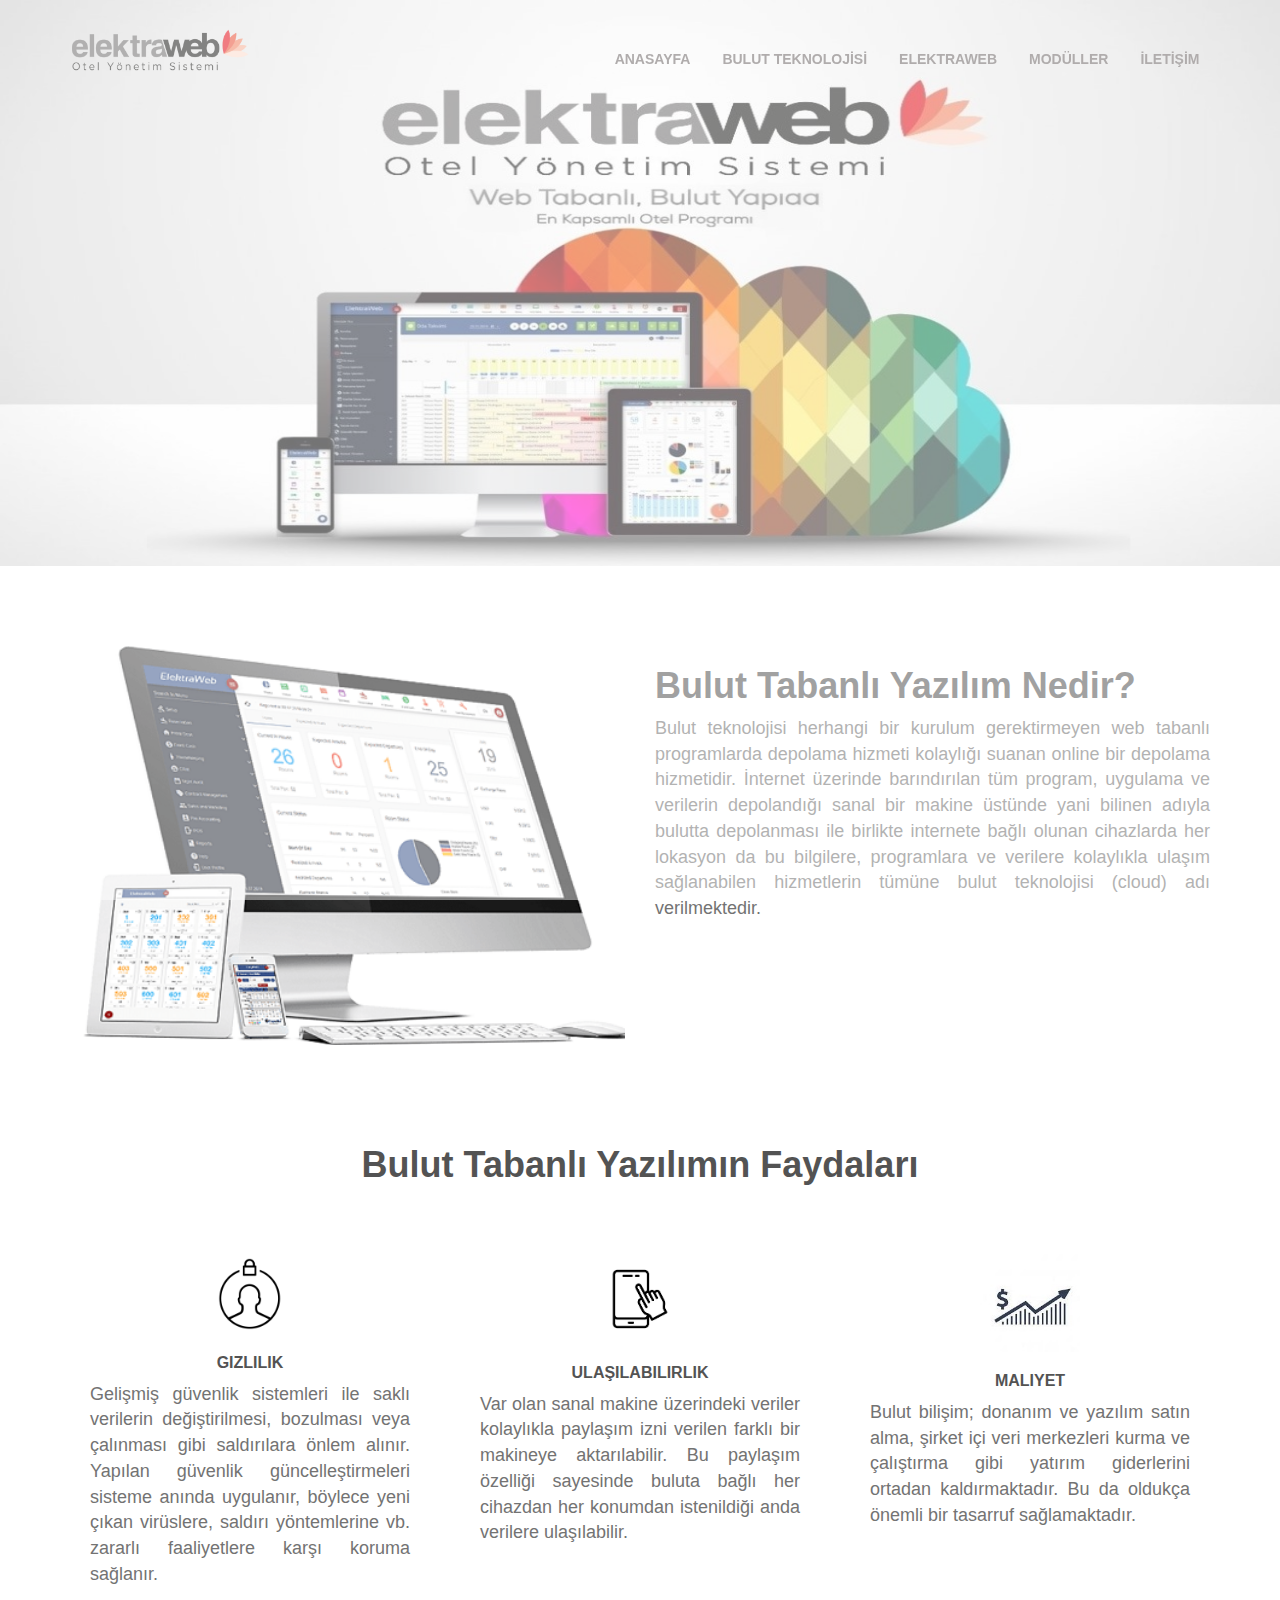
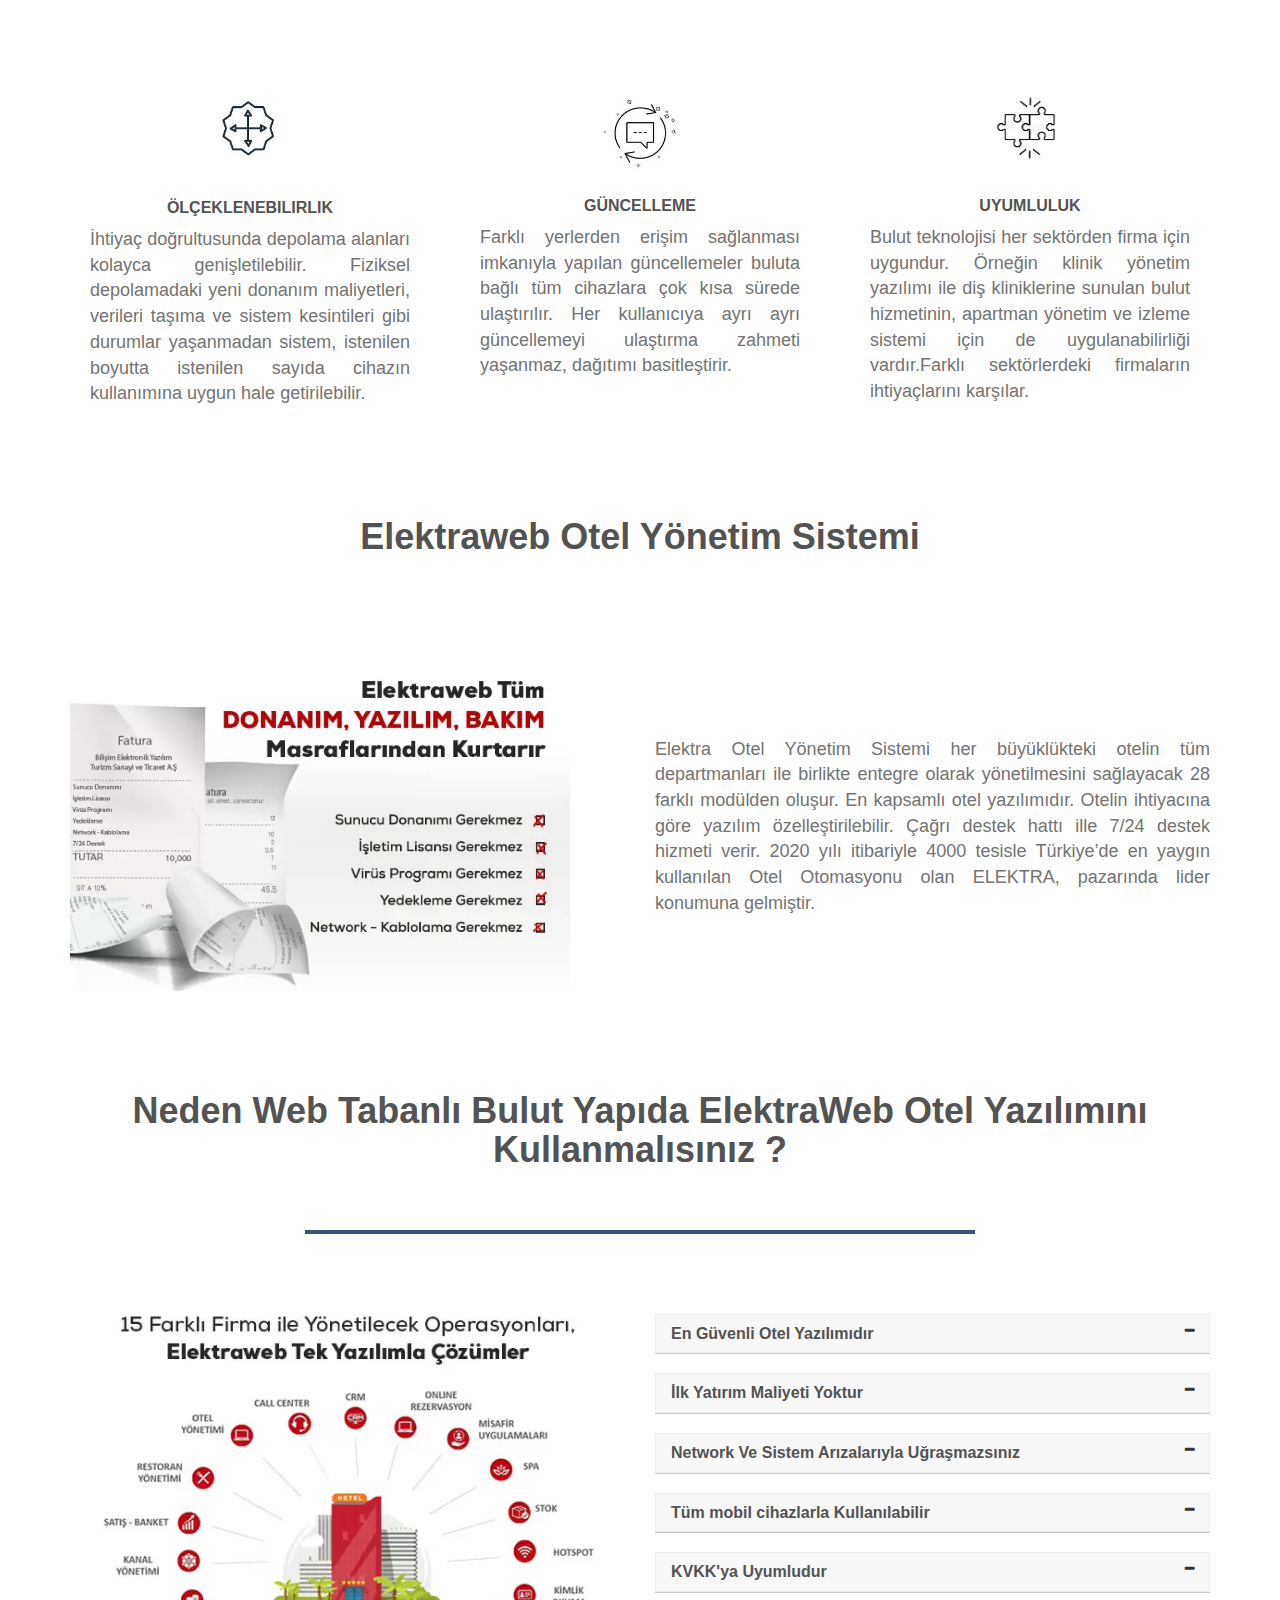
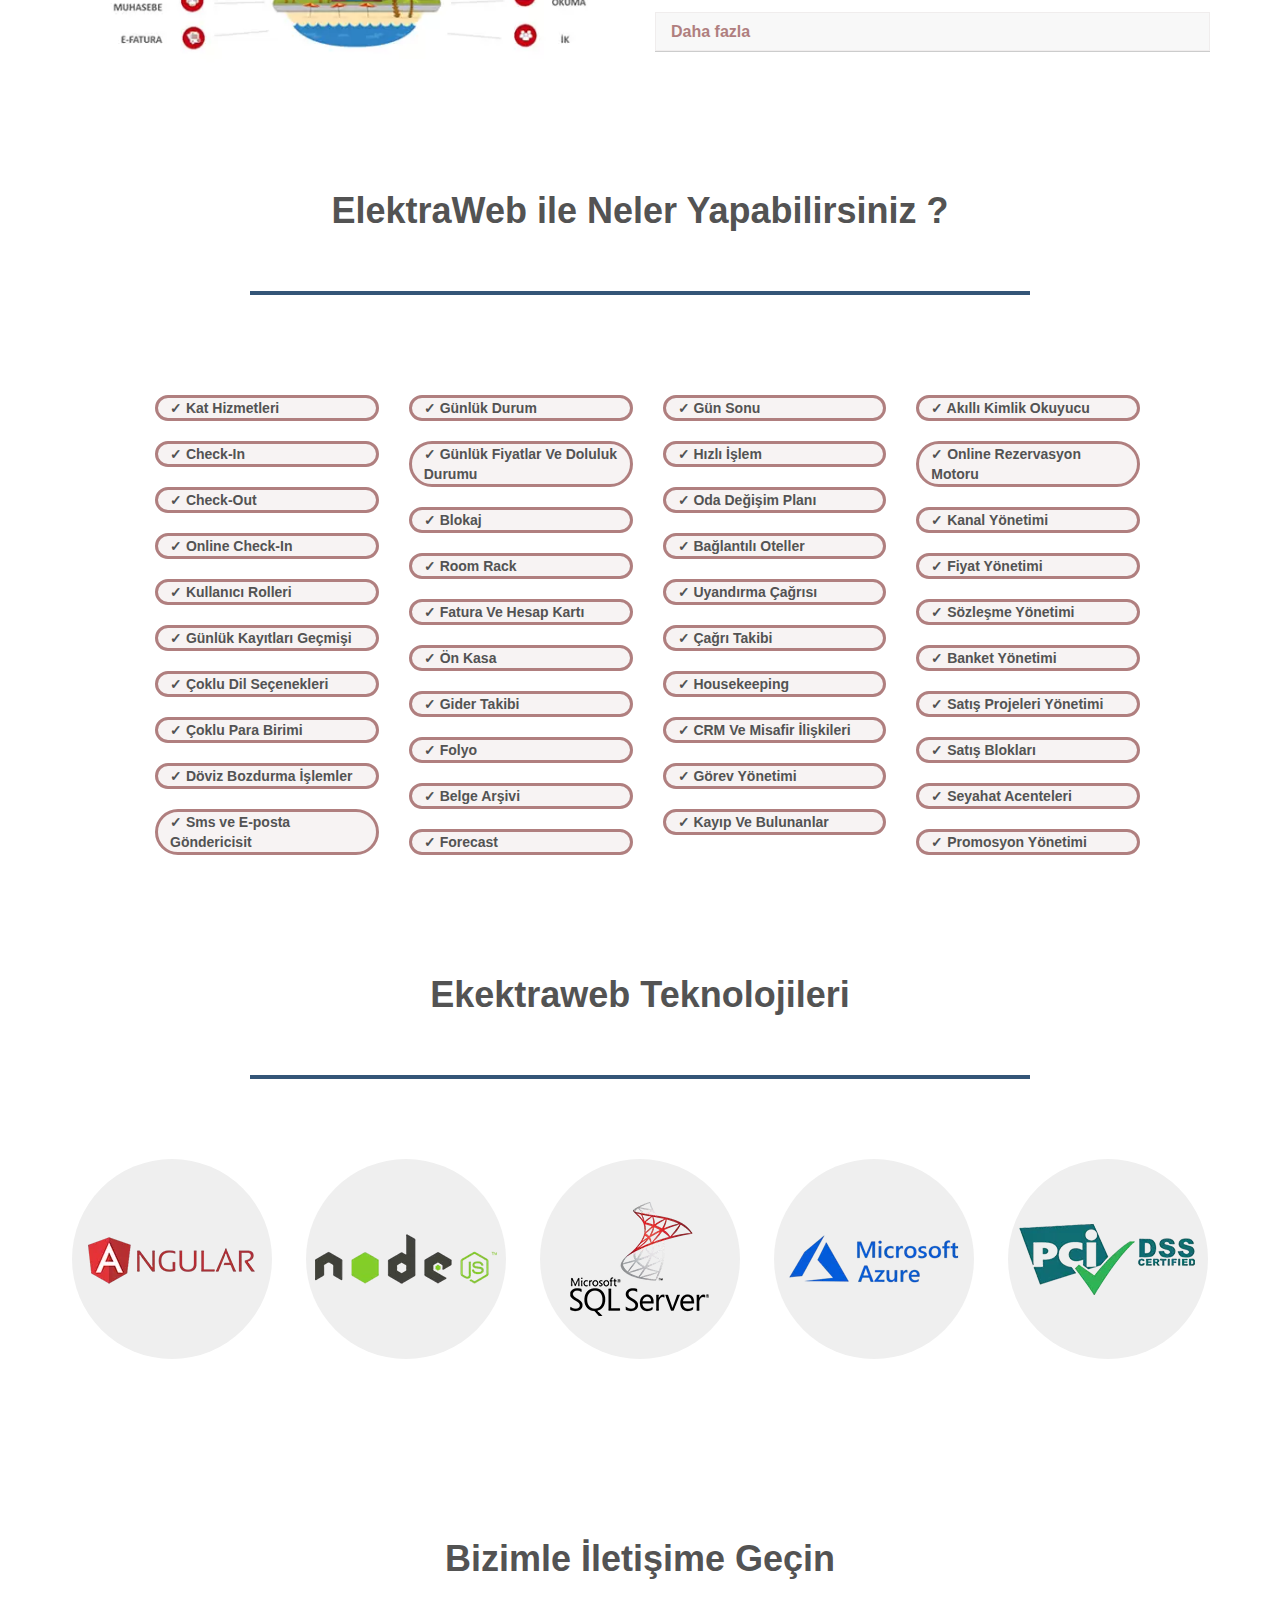
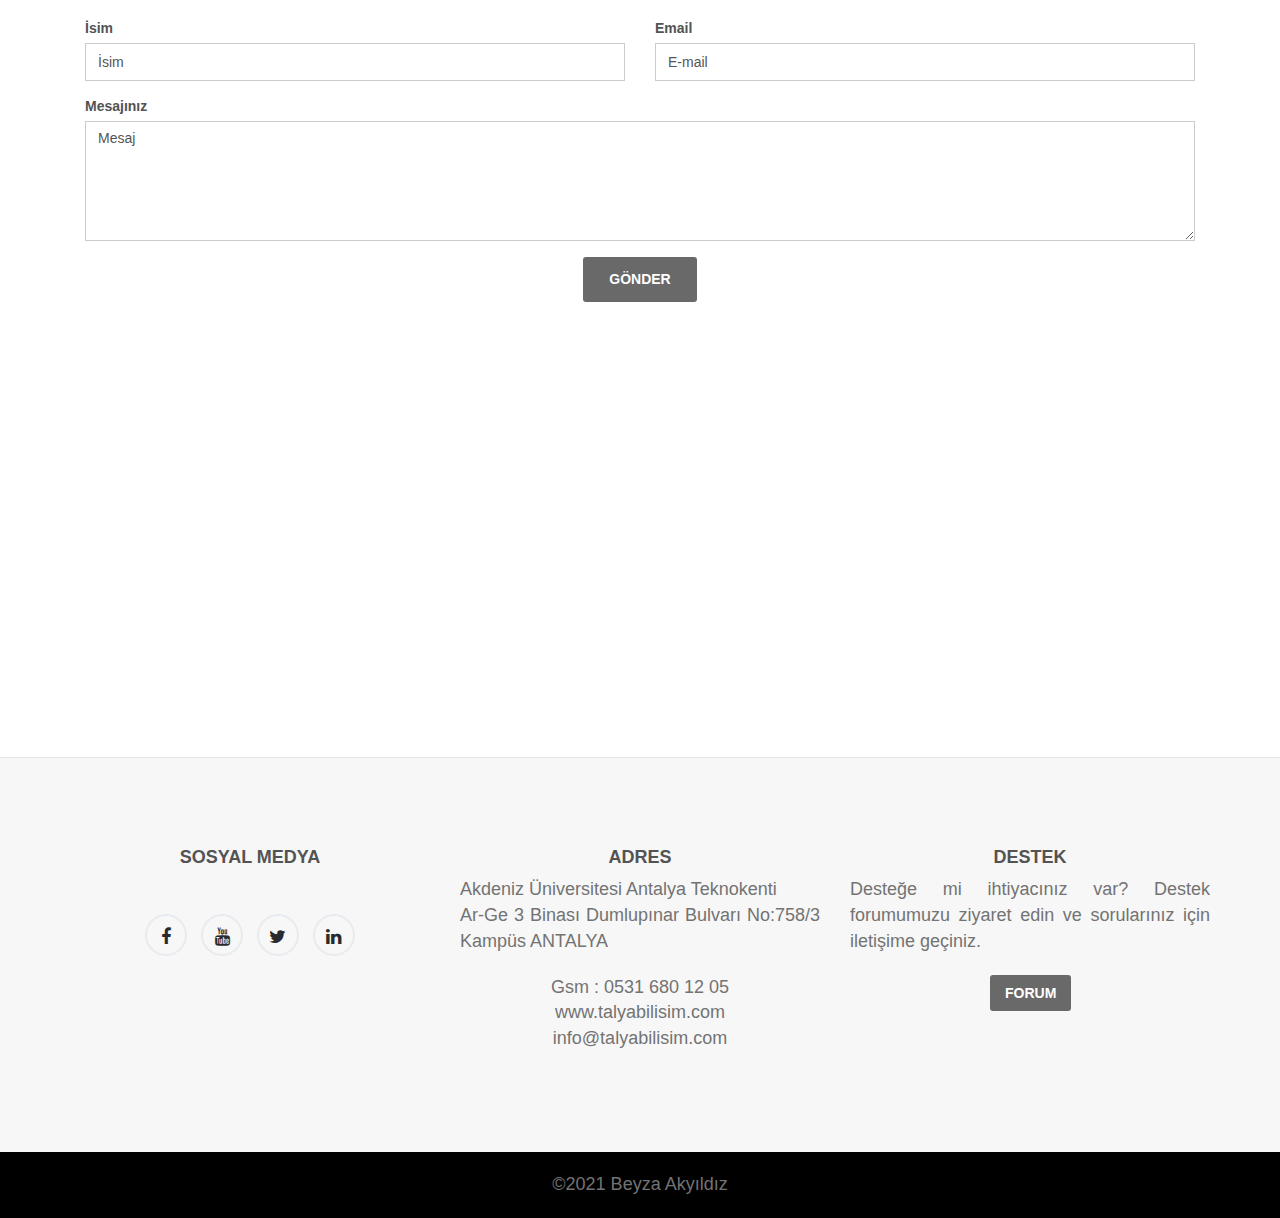
==== commit 0a30c323: "added to google serach again" ====
--- a/index.html
+++ b/index.html
@@ -17,7 +17,7 @@
   <meta charset="utf-8" />
 
   <title>elektraweb</title>
-
+ 
   <meta name="viewport" content="width=device-width, initial-scale=1, maximum-scale=1" />
 
 
@@ -88,7 +88,7 @@
         li a:hover,
         .menu:hover {
           /* background-color: #1a3680; */
-          color: rgb(49, 48, 48);
+          color: rgb(49, 48, 48); 
         }
 
         li.menu {
@@ -141,11 +141,15 @@
 
           
         }
+
+        li #o:hover{
+            color: rgb(49, 48, 48); @import
+        }
       </style>
       <div class="collapse navbar-collapse" id="bs-example-navbar-collapse-1">
         <ul class="nav navbar-nav navbar-right">
           <ul>
-            <li><a style="color: #6E6868;" href="#home">ANASAYFA</a></li>
+            <li><a id="o"  href="#home">ANASAYFA</a></li>
             <li style="text-align: left;" class="menu"><a style="text-align: left;" href="#">BULUT TEKNOLOJİSİ</a>
               <div class="acilir-menu">
                 <a href="#Bulut">Bulut Tabanlı Yazılım Nedir</a>
@@ -167,7 +171,7 @@
 
 
             <li ><a href="2/index.html">MODÜLLER</a></li>
-            <li><a style="color: #6E6868;" href="#contact">İLETİŞİM</a></li>
+            <li><a id="o"  href="#contact">İLETİŞİM</a></li>
 
           </ul>
 
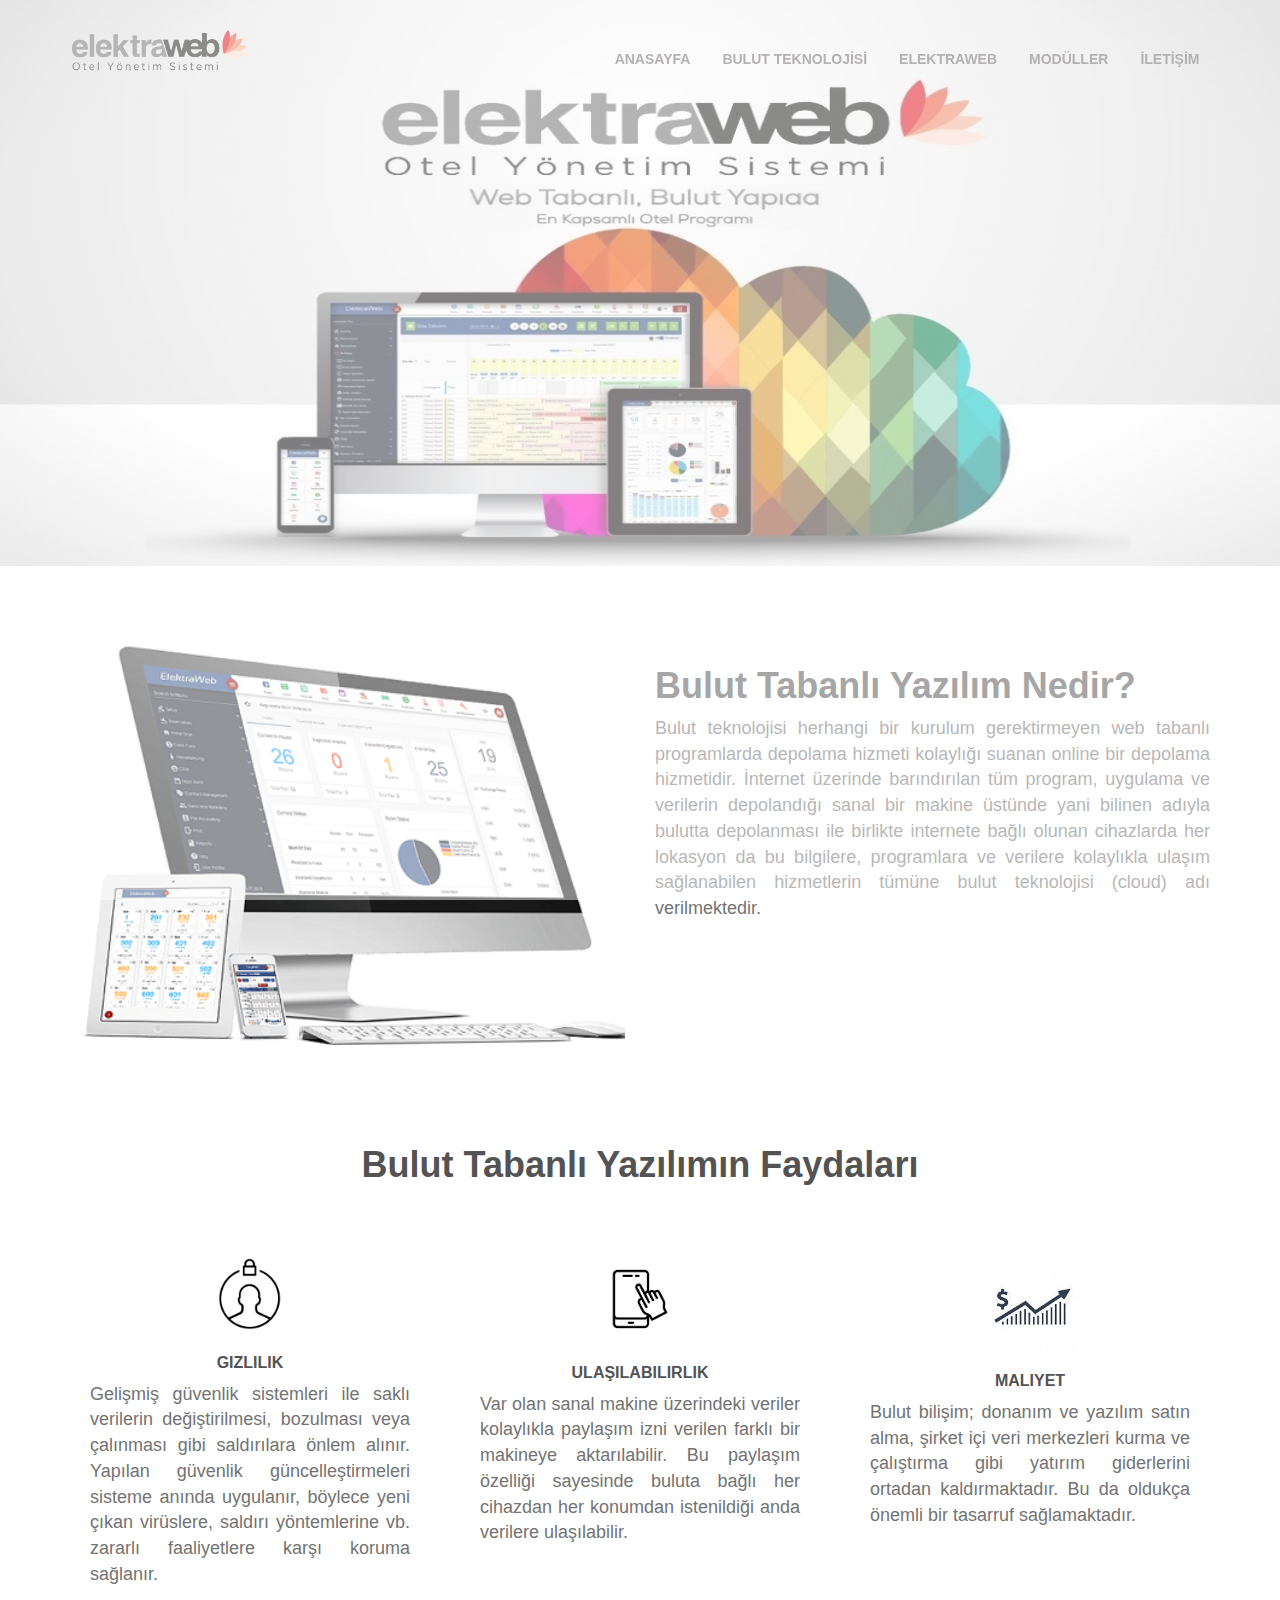
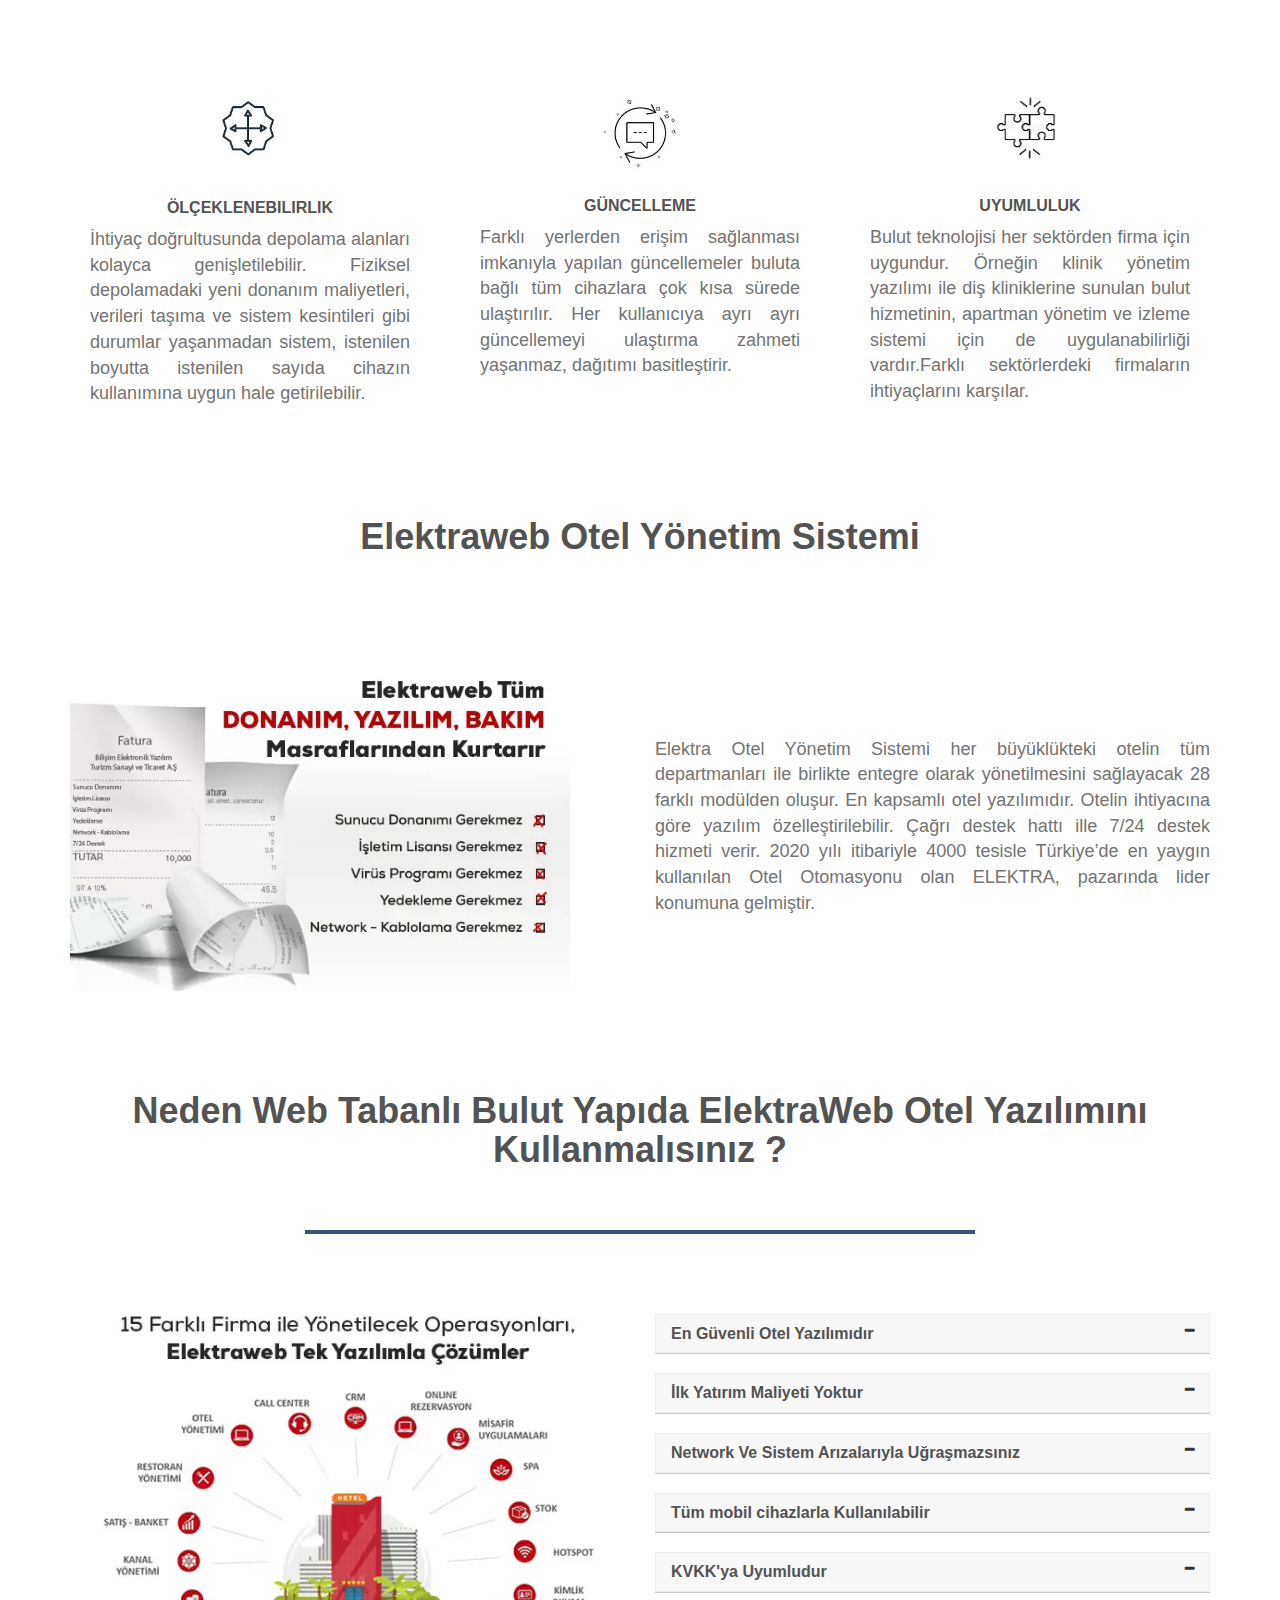
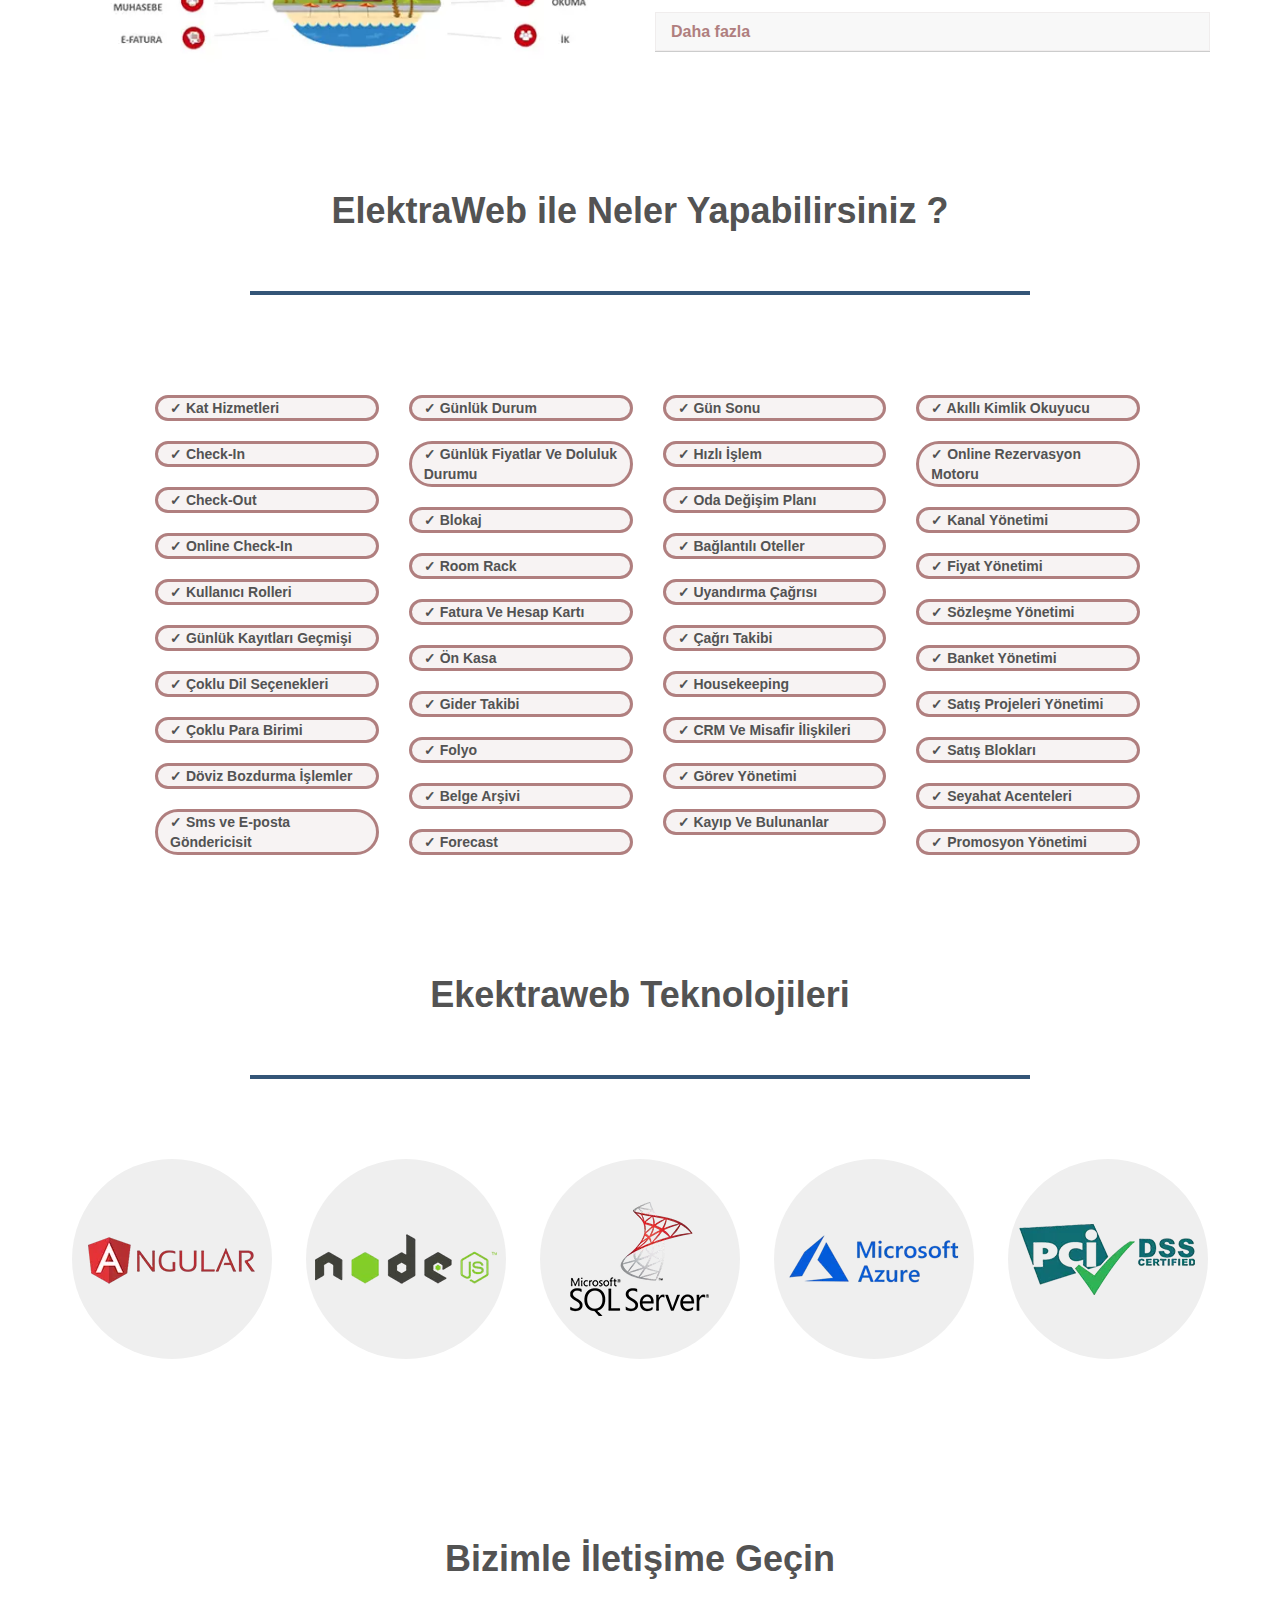
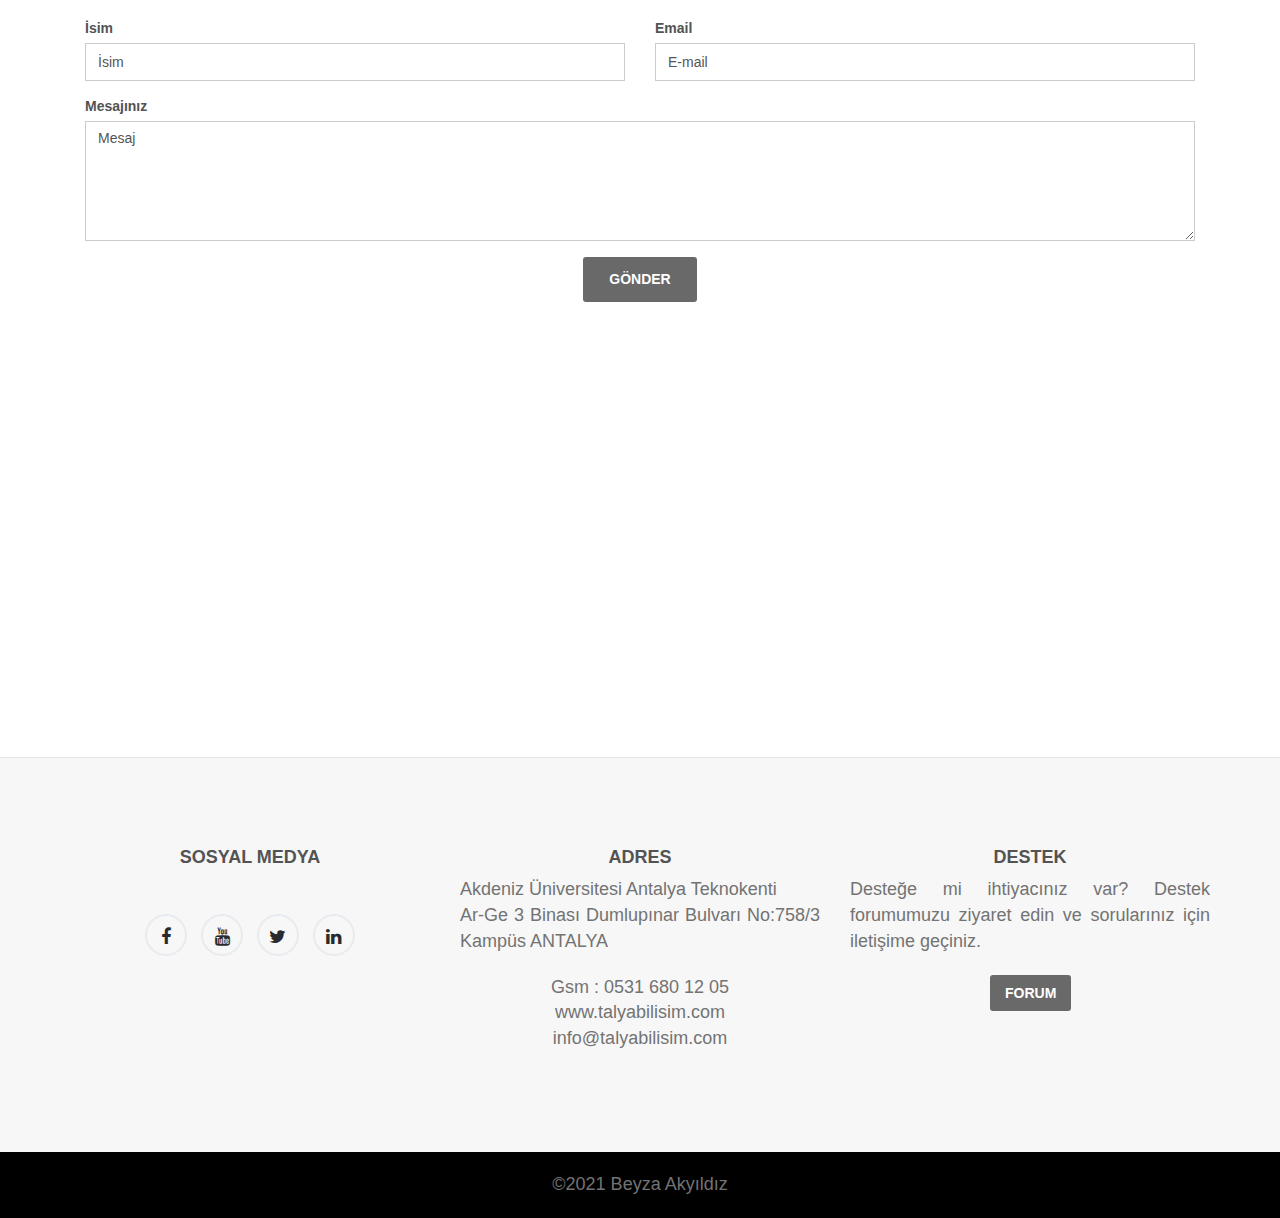
==== commit b475cea1: "again" ====
--- a/index.html
+++ b/index.html
@@ -4,7 +4,7 @@
 <html lang="en">
 
 <head>
-
+  <meta name="google-site-verification" content="cbk8F3SK7zlMh7bSeN7m1q8QeWdem3q-vGblqmGnewY" />
   <meta name="viewport" content="width=device-width, initial-scale=1">
   <!-- <meta content="text/html; charset=iso-8859-2" http-equiv="Content-Type"> -->
   <!-- <link rel="stylesheet" href="https://www.w3schools.com/w3css/4/w3.css"> -->
